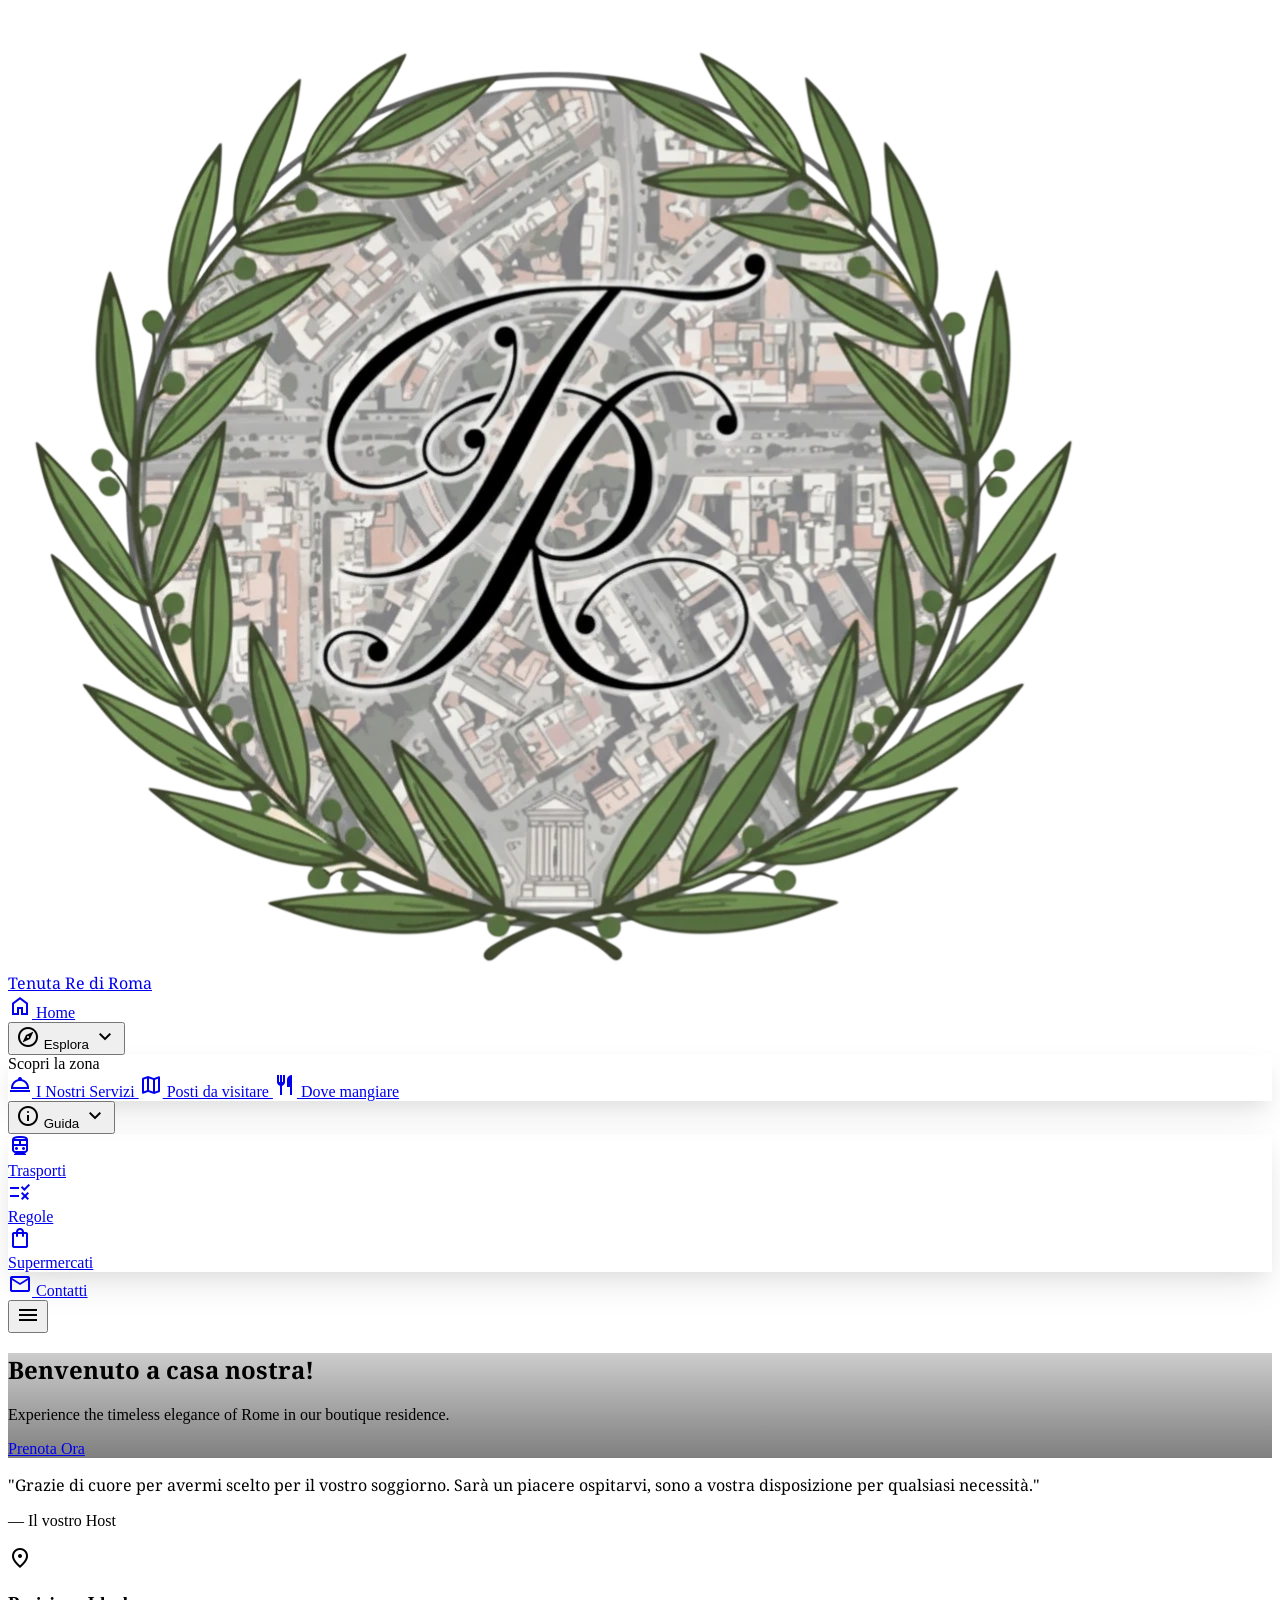
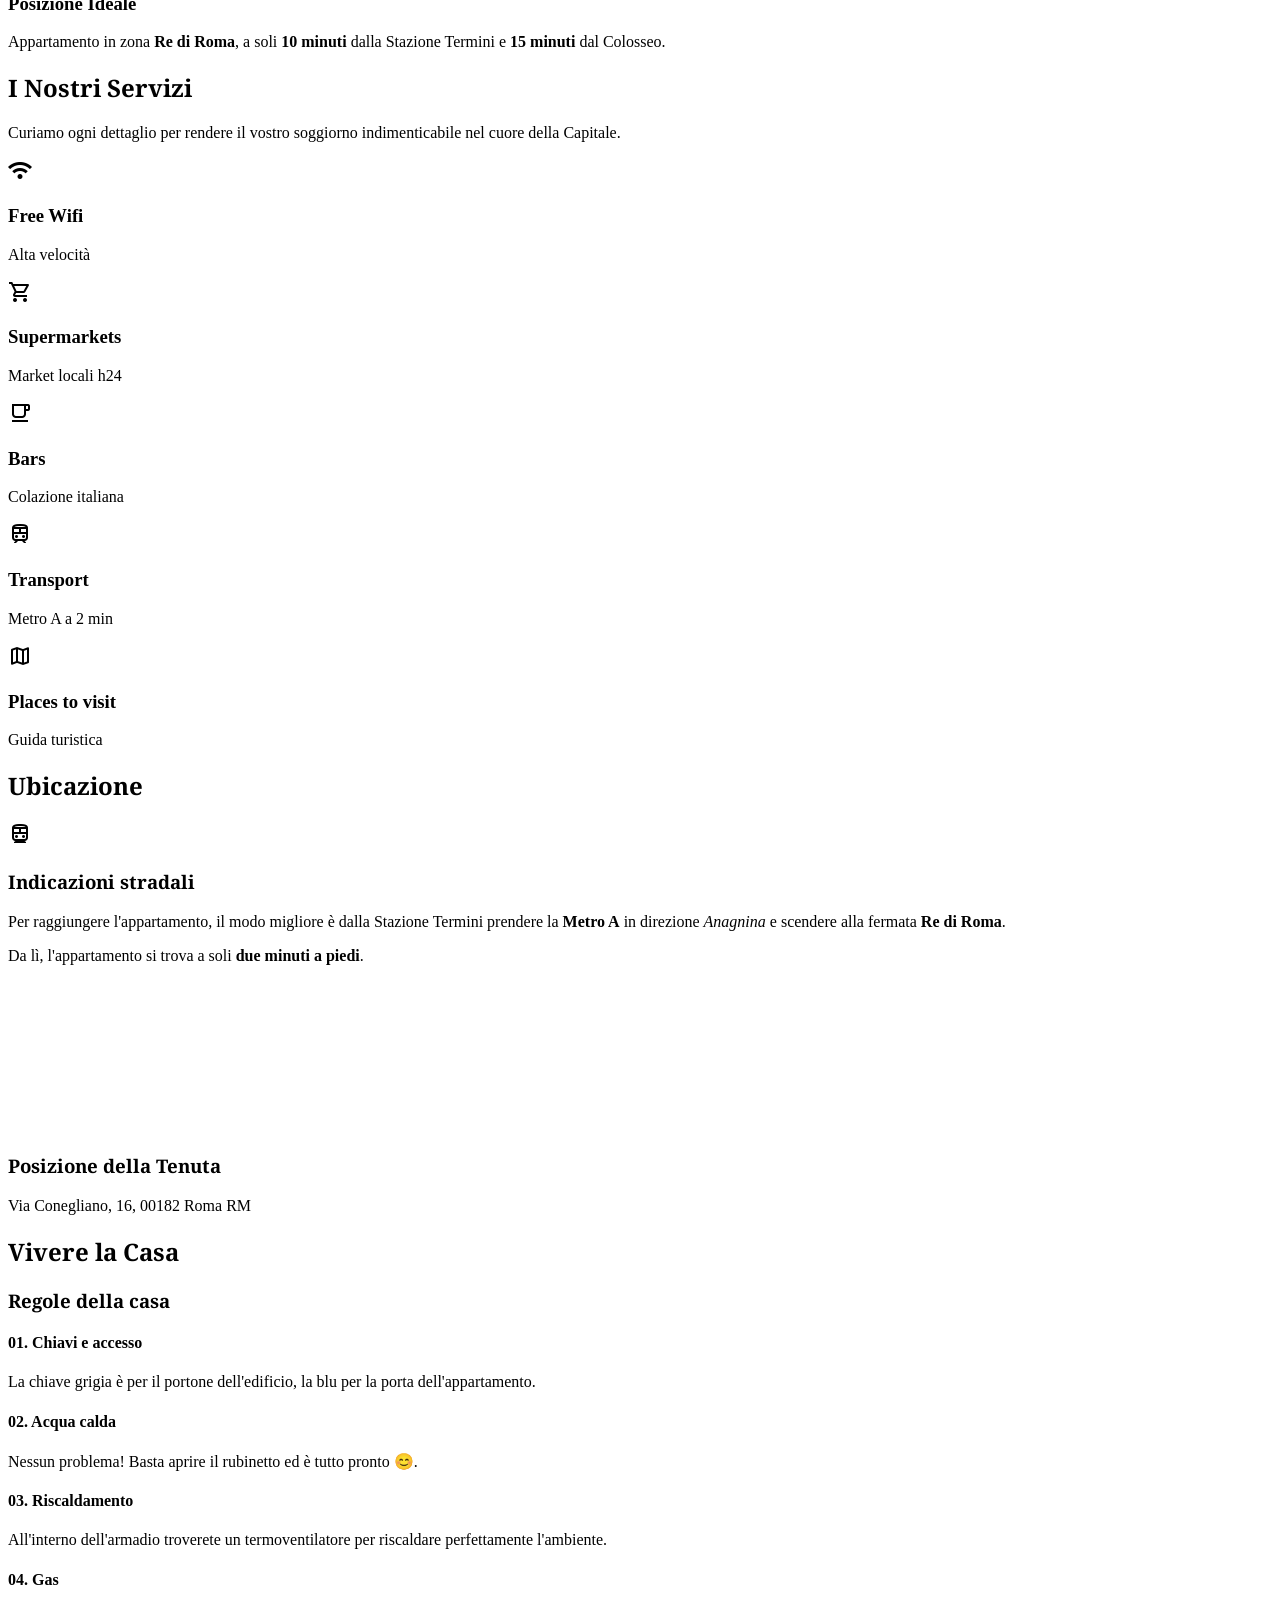
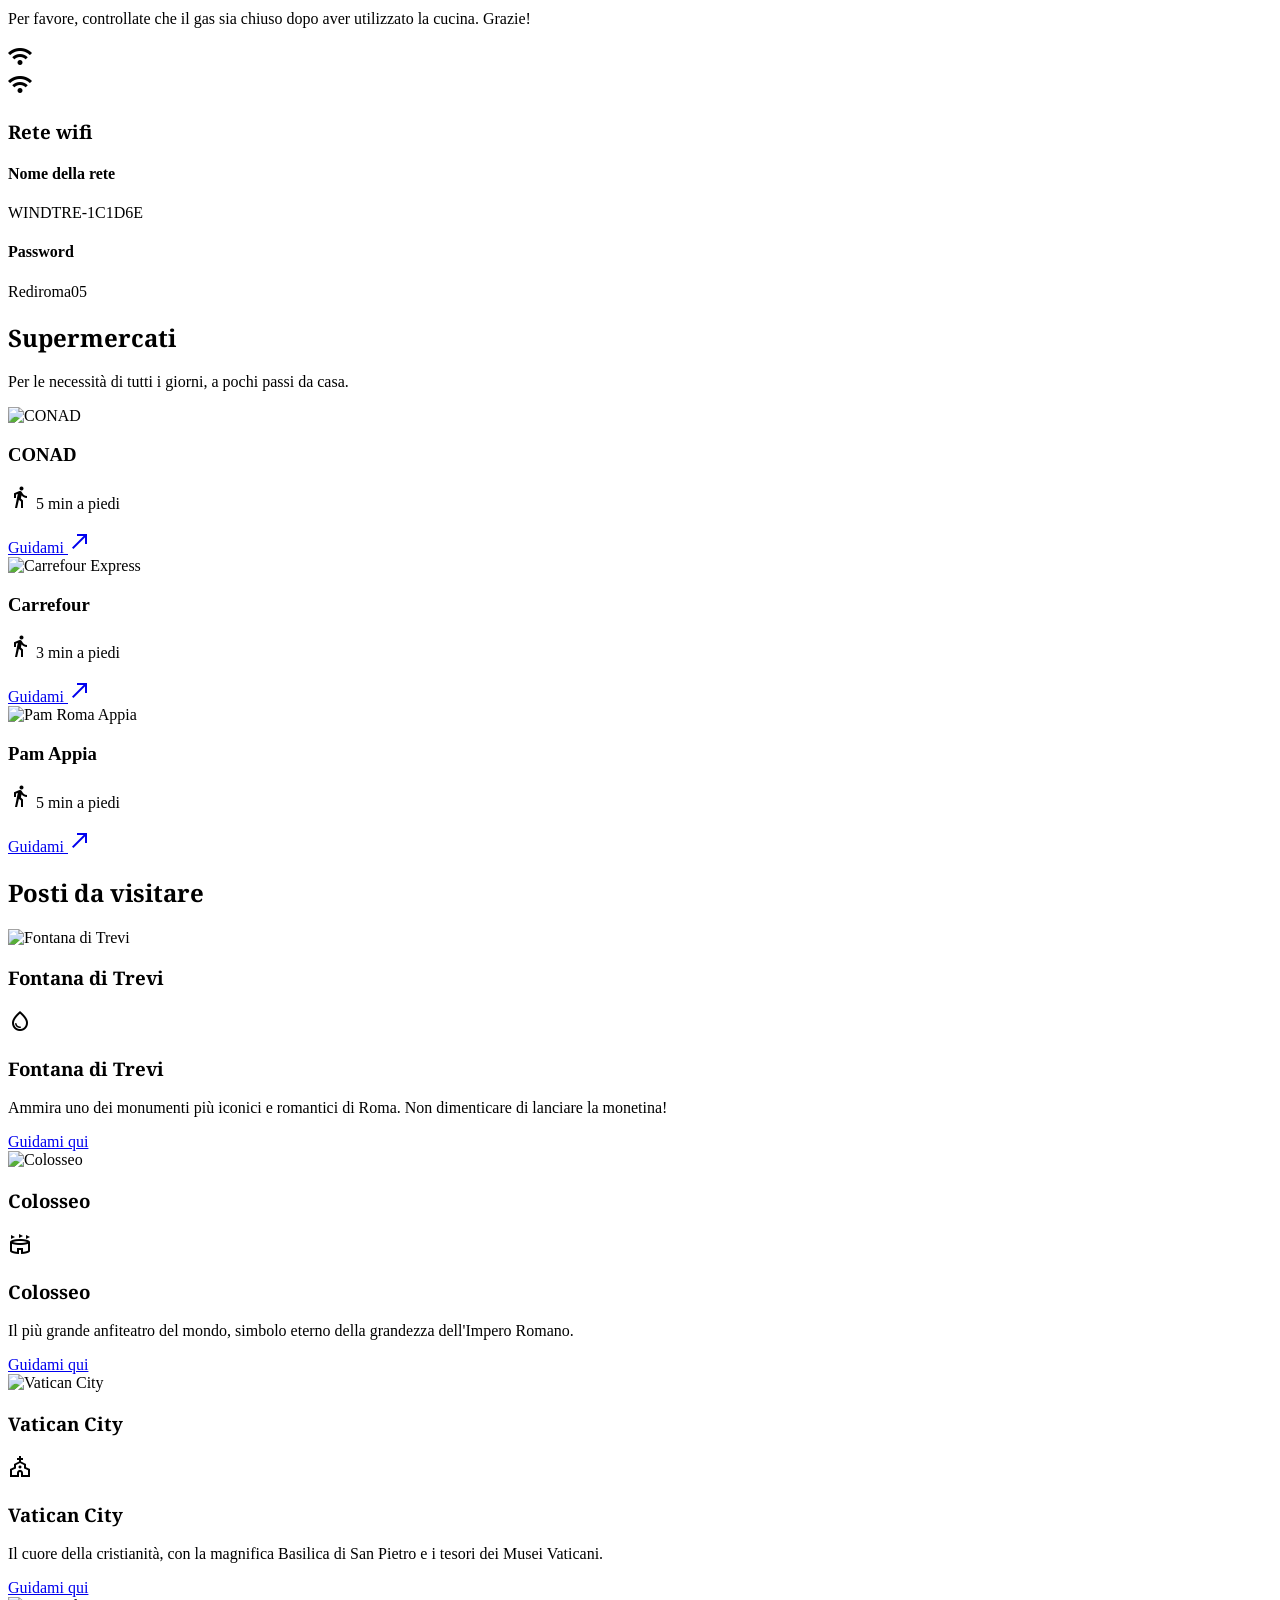
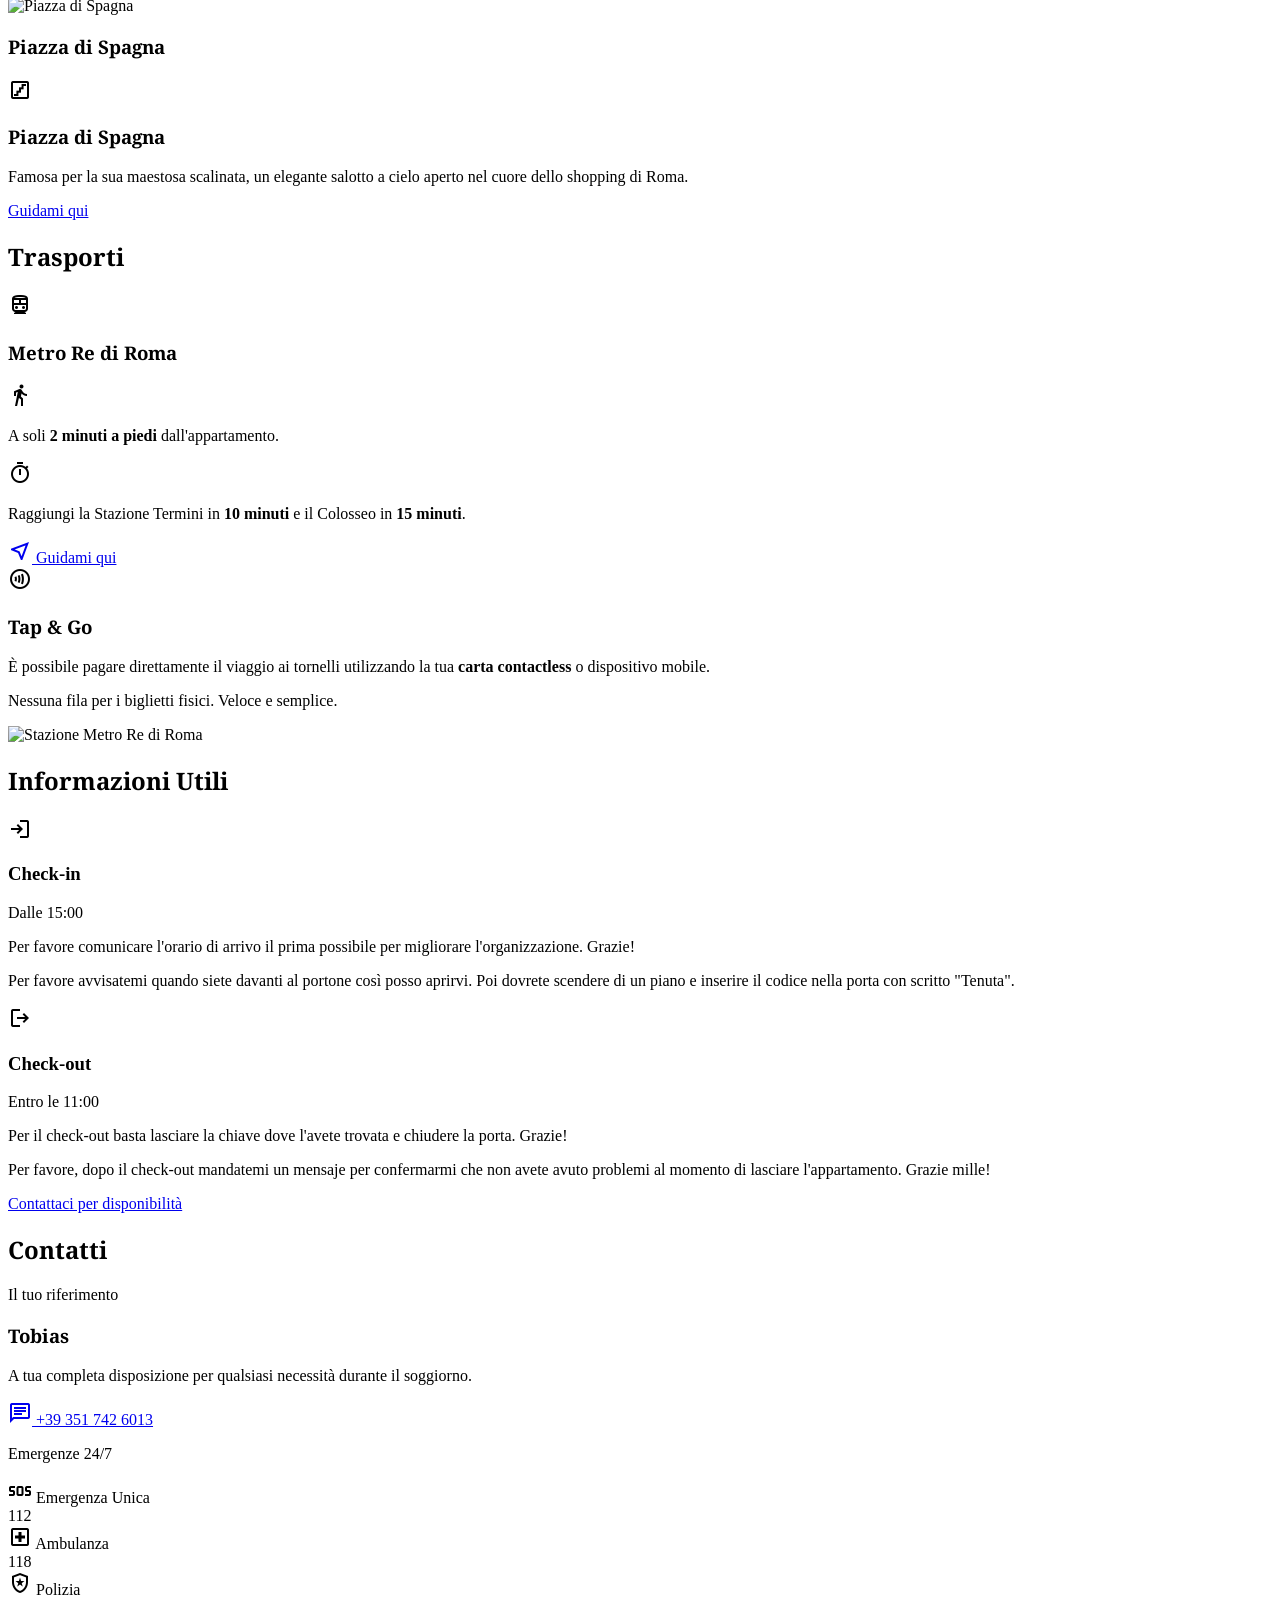
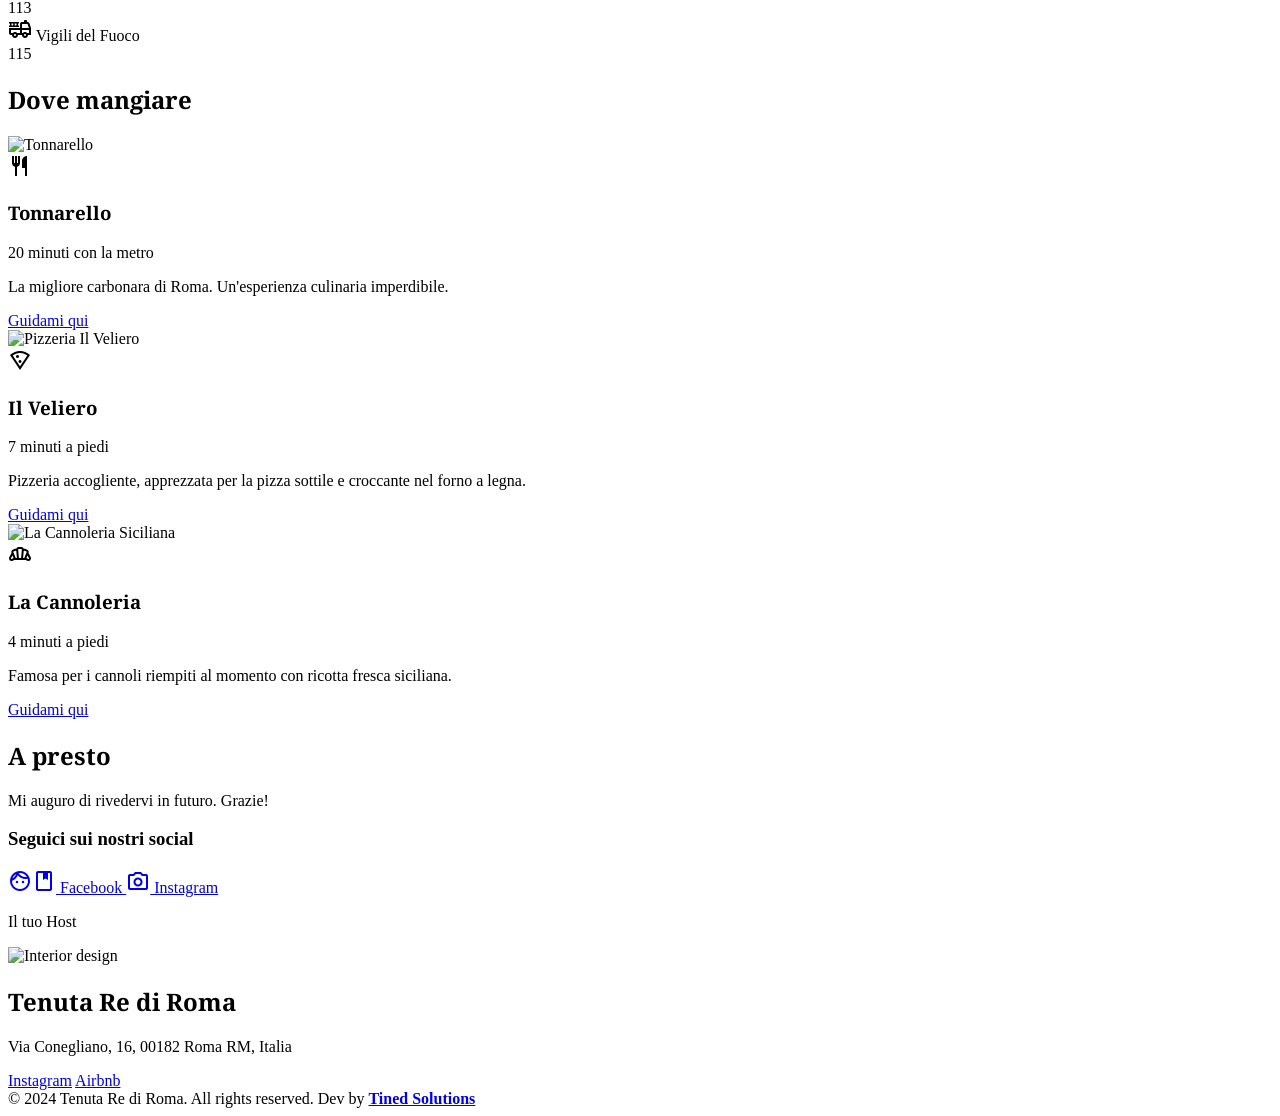
==== index.html @ 5d7d66eb "se acomodo le nav, se ajustaron las fotos y se agrego animacion de carga" ====
<!DOCTYPE html>
<html lang="it" class="scroll-smooth">
<head>
<meta charset="utf-8"/>
<meta content="width=device-width, initial-scale=1.0" name="viewport"/>
<title>Tenuta Re di Roma</title>
<script src="https://cdn.tailwindcss.com?plugins=forms,container-queries"></script>
<link href="https://fonts.googleapis.com/css2?family=Work+Sans:wght@300;400;500;600;700;900&family=Noto+Serif:wght@400;700&display=swap" rel="stylesheet"/>
<link href="https://fonts.googleapis.com/css2?family=Material+Symbols+Outlined:wght,FILL@100..700,0..1&display=swap" rel="stylesheet"/>
<script id="tailwind-config">
        tailwind.config = {
            darkMode: "class",
            theme: {
                extend: {
                    colors: {
                        "primary": "#546a2f",
                        "background-light": "#f7f7f6",
                        "background-dark": "#1a1d15",
                        "metro-orange": "#ea580c"
                    },
                    fontFamily: {
                        "display": ["Work Sans", "sans-serif"],
                        "serif": ["Noto Serif", "serif"]
                    },
                    borderRadius: { "DEFAULT": "0.25rem", "lg": "0.5rem", "xl": "0.75rem", "full": "9999px" },
                },
            },
        }
    </script>
<style>
        .serif-title { font-family: 'Noto Serif', serif; }
        body { min-height: max(884px, 100dvh); }
        
        /* Premium Navbar Custom Styles */
        .nav-link {
            position: relative;
            transition: all 0.3s ease;
        }
        .nav-link::after {
            content: '';
            position: absolute;
            width: 0;
            height: 2px;
            bottom: 4px;
            left: 50%;
            transform: translateX(-50%);
            background-color: currentColor;
            transition: width 0.3s ease;
        }
        .nav-link:hover::after {
            width: 80%;
        }
        .dropdown:hover .dropdown-menu {
            opacity: 1;
            visibility: visible;
            transform: translateY(0);
        }
        .dropdown-menu {
            box-shadow: 0 15px 35px -5px rgba(0, 0, 0, 0.1), 0 10px 15px -5px rgba(0, 0, 0, 0.05);
        }
        .mobile-menu {
            max-height: 0;
            overflow: hidden;
            transition: max-height 0.4s ease-out;
        }
        .mobile-menu.open {
            max-height: 1000px;
            transition: max-height 0.5s ease-in;
        }
    </style>
</head>
<body class="bg-background-light dark:bg-background-dark font-display text-slate-900 dark:text-slate-100">

<nav class="bg-white/95 dark:bg-background-dark/95 backdrop-blur-md shadow-sm sticky top-0 z-50 border-b border-primary/10">
    <div class="max-w-7xl mx-auto px-4 sm:px-6 lg:px-8">
        <div class="flex justify-between h-[72px]">
            <div class="flex items-center">
                <a href="#home" class="flex items-center group">
                    <div class="p-2 rounded-lg transition-colors duration-300 flex items-center justify-center">
                        <img src="assets/logo.webp" alt="Tenuta Re di Roma Logo" class="w-10 h-10 object-cover rounded-full">
                    </div>
                    <span class="ml-3 text-2xl font-bold text-slate-900 dark:text-white group-hover:text-primary transition-colors duration-300 serif-title tracking-tight">Tenuta Re di Roma</span>
                </a>
            </div>

            <div class="hidden lg:flex items-center space-x-1">
                <div class="h-full flex items-center">
                    <a href="#home" class="nav-link text-slate-700 dark:text-slate-300 hover:text-primary dark:hover:text-primary px-4 py-2 flex items-center rounded-lg hover:bg-primary/5 transition-colors duration-200 font-medium">
                        <span class="material-symbols-outlined mr-2 text-[20px]">home</span>
                        Home
                    </a>
                </div>

                <div class="dropdown relative h-full flex items-center">
                    <button class="nav-link text-slate-700 dark:text-slate-300 hover:text-primary dark:hover:text-primary px-4 py-2 flex items-center rounded-lg hover:bg-primary/5 transition-colors duration-200 font-medium">
                        <span class="material-symbols-outlined mr-2 text-[20px]">explore</span>
                        Esplora
                        <span class="material-symbols-outlined ml-1 text-[18px] transition-transform duration-200">expand_more</span>
                    </button>
                    <div class="dropdown-menu absolute left-0 top-[60px] w-60 bg-white dark:bg-[#22251d] rounded-xl shadow-xl py-2 z-50 opacity-0 invisible transition-all duration-300 transform -translate-y-2 border border-slate-100 dark:border-slate-800">
                        <div class="px-5 py-2 text-xs font-bold text-slate-400 uppercase tracking-widest">Scopri la zona</div>
                        <a href="#servizi" class="px-5 py-3 text-slate-700 dark:text-slate-300 hover:bg-primary/5 hover:text-primary flex items-center transition-colors duration-200 font-medium">
                            <span class="material-symbols-outlined text-primary mr-3 text-[22px]">room_service</span> I Nostri Servizi
                        </a>
                        <a href="#posti" class="px-5 py-3 text-slate-700 dark:text-slate-300 hover:bg-primary/5 hover:text-primary flex items-center transition-colors duration-200 font-medium">
                            <span class="material-symbols-outlined text-primary mr-3 text-[22px]">map</span> Posti da visitare
                        </a>
                        <a href="#mangiare" class="px-5 py-3 text-slate-700 dark:text-slate-300 hover:bg-primary/5 hover:text-primary flex items-center transition-colors duration-200 font-medium">
                            <span class="material-symbols-outlined text-primary mr-3 text-[22px]">restaurant</span> Dove mangiare
                        </a>
                    </div>
                </div>

                <div class="dropdown relative h-full flex items-center">
                    <button class="nav-link text-slate-700 dark:text-slate-300 hover:text-primary dark:hover:text-primary px-4 py-2 flex items-center rounded-lg hover:bg-primary/5 transition-colors duration-200 font-medium">
                        <span class="material-symbols-outlined mr-2 text-[20px]">info</span>
                        Guida
                        <span class="material-symbols-outlined ml-1 text-[18px] transition-transform duration-200">expand_more</span>
                    </button>
                    <div class="dropdown-menu absolute left-1/2 -translate-x-1/2 top-[60px] w-72 bg-white dark:bg-[#22251d] rounded-xl shadow-xl py-2 z-50 opacity-0 invisible transition-all duration-300 border border-slate-100 dark:border-slate-800">
                        <div class="grid grid-cols-2 gap-2 p-3">
                            <a href="#trasporti" class="flex flex-col items-center justify-center p-4 rounded-xl hover:bg-primary/5 transition-colors duration-200 group text-center">
                                <div class="bg-primary/10 p-2 rounded-full mb-2 group-hover:scale-110 transition-transform">
                                    <span class="material-symbols-outlined text-primary">directions_subway</span>
                                </div>
                                <span class="font-bold text-slate-800 dark:text-slate-200 text-sm">Trasporti</span>
                            </a>
                            <a href="#regole" class="flex flex-col items-center justify-center p-4 rounded-xl hover:bg-primary/5 transition-colors duration-200 group text-center">
                                <div class="bg-primary/10 p-2 rounded-full mb-2 group-hover:scale-110 transition-transform">
                                    <span class="material-symbols-outlined text-primary">rule</span>
                                </div>
                                <span class="font-bold text-slate-800 dark:text-slate-200 text-sm">Regole</span>
                            </a>
                            <a href="#supermercati" class="flex flex-col items-center justify-center p-4 rounded-xl hover:bg-primary/5 transition-colors duration-200 group text-center col-span-2">
                                <div class="bg-primary/10 p-2 rounded-full mb-2 group-hover:scale-110 transition-transform">
                                    <span class="material-symbols-outlined text-primary">shopping_bag</span>
                                </div>
                                <span class="font-bold text-slate-800 dark:text-slate-200 text-sm">Supermercati</span>
                            </a>
                        </div>
                    </div>
                </div>

                <div class="flex items-center h-full">
                    <a href="#contatti" class="nav-link text-slate-700 dark:text-slate-300 hover:text-primary dark:hover:text-primary px-4 py-2 flex items-center rounded-lg hover:bg-primary/5 transition-colors duration-200 font-medium">
                        <span class="material-symbols-outlined mr-2 text-[20px]">mail</span>
                        Contatti
                    </a>
                </div>
            </div>

            <div class="flex items-center">
                <button id="mobile-menu-button" class="lg:hidden p-2 text-slate-600 dark:text-slate-300 hover:text-primary rounded-lg hover:bg-primary/10 transition-colors duration-200">
                    <span class="material-symbols-outlined text-3xl nav-icon">menu</span>
                </button>
            </div>
        </div>
    </div>

    <div id="mobile-menu" class="mobile-menu lg:hidden bg-white dark:bg-background-dark border-t border-slate-100 dark:border-slate-800 absolute w-full shadow-xl">
        <div class="px-4 py-4 space-y-2 max-h-[75vh] overflow-y-auto">
            <a href="#home" class="mobile-link block px-5 py-3.5 rounded-xl text-base font-bold text-slate-700 dark:text-slate-200 hover:text-primary hover:bg-primary/5 flex items-center transition-colors duration-200">
                <span class="material-symbols-outlined text-primary mr-4 text-[24px]">home</span> Home
            </a>
            
            <div class="group">
                <button class="w-full flex justify-between items-center px-5 py-3.5 rounded-xl text-base font-bold text-slate-700 dark:text-slate-200 hover:text-primary hover:bg-primary/5 transition-colors duration-200 focus:bg-primary/5">
                    <div class="flex items-center">
                        <span class="material-symbols-outlined text-primary mr-4 text-[24px]">explore</span> Esplora
                    </div>
                    <span class="material-symbols-outlined transition-transform duration-300 group-focus:rotate-180">expand_more</span>
                </button>
                <div class="pl-14 mt-1 space-y-1 hidden group-focus:block mb-3">
                    <a href="#servizi" class="mobile-link block px-4 py-2.5 rounded-lg text-sm font-medium text-slate-600 dark:text-slate-400 hover:text-primary hover:bg-primary/5">I Nostri Servizi</a>
                    <a href="#posti" class="mobile-link block px-4 py-2.5 rounded-lg text-sm font-medium text-slate-600 dark:text-slate-400 hover:text-primary hover:bg-primary/5">Posti da visitare</a>
                    <a href="#mangiare" class="mobile-link block px-4 py-2.5 rounded-lg text-sm font-medium text-slate-600 dark:text-slate-400 hover:text-primary hover:bg-primary/5">Dove mangiare</a>
                </div>
            </div>

            <div class="group">
                <button class="w-full flex justify-between items-center px-5 py-3.5 rounded-xl text-base font-bold text-slate-700 dark:text-slate-200 hover:text-primary hover:bg-primary/5 transition-colors duration-200 focus:bg-primary/5">
                    <div class="flex items-center">
                        <span class="material-symbols-outlined text-primary mr-4 text-[24px]">info</span> Guida Pratica
                    </div>
                    <span class="material-symbols-outlined transition-transform duration-300 group-focus:rotate-180">expand_more</span>
                </button>
                <div class="pl-14 mt-1 space-y-1 hidden group-focus:block mb-3">
                    <a href="#trasporti" class="mobile-link block px-4 py-2.5 rounded-lg text-sm font-medium text-slate-600 dark:text-slate-400 hover:text-primary hover:bg-primary/5">Trasporti</a>
                    <a href="#regole" class="mobile-link block px-4 py-2.5 rounded-lg text-sm font-medium text-slate-600 dark:text-slate-400 hover:text-primary hover:bg-primary/5">Regole della casa</a>
                    <a href="#supermercati" class="mobile-link block px-4 py-2.5 rounded-lg text-sm font-medium text-slate-600 dark:text-slate-400 hover:text-primary hover:bg-primary/5">Supermercati</a>
                </div>
            </div>

            <a href="#contatti" class="mobile-link block px-5 py-3.5 rounded-xl text-base font-bold text-slate-700 dark:text-slate-200 hover:text-primary hover:bg-primary/5 flex items-center transition-colors duration-200">
                <span class="material-symbols-outlined text-primary mr-4 text-[24px]">mail</span> Contatti
            </a>
        </div>
    </div>
</nav>

<main>
<section id="home" class="@container scroll-mt-20">
    <div class="p-0 @[480px]:p-4">
        <div class="flex min-h-[520px] flex-col gap-6 bg-cover bg-center bg-no-repeat @[480px]:rounded-xl items-center justify-center p-6 text-center" data-alt="Luxury bedroom with elegant Italian furniture and soft lighting" style='background-image: linear-gradient(rgba(0, 0, 0, 0.2), rgba(0, 0, 0, 0.5)), url("https://lh3.googleusercontent.com/aida-public/[base64]");'>
            <div class="flex flex-col gap-4 max-w-2xl">
                <h1 class="text-white text-4xl font-bold leading-tight @[480px]:text-6xl serif-title">
                    Benvenuto a casa nostra!
                </h1>
                <p class="text-white/90 text-lg font-normal leading-relaxed italic">
                    Experience the timeless elegance of Rome in our boutique residence.
                </p>
            </div>
            <a href="#servizi" class="mt-4 flex min-w-[180px] cursor-pointer items-center justify-center overflow-hidden rounded-full h-12 px-8 bg-primary text-white text-base font-bold transition-transform active:scale-95 hover:bg-primary/90 shadow-lg">
                <span class="truncate">Prenota Ora</span>
            </a>
        </div>
    </div>
</section>

<section id="intro" class="px-6 py-12 bg-white dark:bg-background-dark scroll-mt-20">
    <div class="max-w-5xl mx-auto bg-background-light dark:bg-background-dark/50 border-l-4 border-primary rounded-r-2xl p-8 shadow-sm flex flex-col md:flex-row gap-10 items-center justify-between relative overflow-hidden">
        <div class="flex-1 space-y-3 relative z-10">
            <p class="text-slate-700 dark:text-slate-300 text-xl leading-relaxed italic serif-title relative z-10">
                "Grazie di cuore per avermi scelto per il vostro soggiorno. Sarà un piacere ospitarvi, sono a vostra disposizione per qualsiasi necessità."
            </p>
            <p class="text-primary font-bold text-sm tracking-wide uppercase mt-4">— Il vostro Host</p>
        </div>
        <div class="hidden md:block w-px h-28 bg-primary/20"></div>
        <div class="md:hidden w-full h-px bg-primary/20 my-2"></div>
        <div class="flex-1 flex items-start gap-4">
            <div class="bg-primary/10 p-3 rounded-full flex-shrink-0">
                <span class="material-symbols-outlined text-primary text-3xl">location_on</span>
            </div>
            <div>
                <h3 class="text-slate-900 dark:text-slate-100 text-lg font-bold mb-2">Posizione Ideale</h3>
                <p class="text-slate-600 dark:text-slate-400 leading-relaxed">
                    Appartamento in zona <strong class="text-primary">Re di Roma</strong>, a soli <strong>10 minuti</strong> dalla Stazione Termini e <strong>15 minuti</strong> dal Colosseo.
                </p>
            </div>
        </div>
    </div>
</section>

<section id="servizi" class="px-6 py-16 md:py-20 bg-background-light dark:bg-black/40 scroll-mt-20">
    <div class="max-w-6xl mx-auto">
        <div class="text-center mb-12">
            <h2 class="text-primary text-4xl md:text-5xl font-bold serif-title mb-4">I Nostri Servizi</h2>
            <div class="h-1 w-20 bg-primary/70 rounded-full mx-auto mb-6"></div>
            <p class="text-slate-600 dark:text-slate-400 text-base max-w-2xl mx-auto italic">Curiamo ogni dettaglio per rendere il vostro soggiorno indimenticabile nel cuore della Capitale.</p>
        </div>

        <div class="grid grid-cols-2 md:grid-cols-3 lg:grid-cols-5 gap-4">
            <div class="flex flex-col items-center gap-3 rounded-xl border border-primary/10 bg-white dark:bg-background-dark/50 p-6 text-center hover:shadow-md transition-shadow">
                <span class="material-symbols-outlined text-primary text-3xl">wifi</span>
                <div>
                    <h3 class="text-slate-900 dark:text-slate-100 text-sm font-bold">Free Wifi</h3>
                    <p class="text-slate-500 text-xs mt-1">Alta velocità</p>
                </div>
            </div>
            <div class="flex flex-col items-center gap-3 rounded-xl border border-primary/10 bg-white dark:bg-background-dark/50 p-6 text-center hover:shadow-md transition-shadow">
                <span class="material-symbols-outlined text-primary text-3xl">local_grocery_store</span>
                <div>
                    <h3 class="text-slate-900 dark:text-slate-100 text-sm font-bold">Supermarkets</h3>
                    <p class="text-slate-500 text-xs mt-1">Market locali h24</p>
                </div>
            </div>
            <div class="flex flex-col items-center gap-3 rounded-xl border border-primary/10 bg-white dark:bg-background-dark/50 p-6 text-center hover:shadow-md transition-shadow">
                <span class="material-symbols-outlined text-primary text-3xl">local_cafe</span>
                <div>
                    <h3 class="text-slate-900 dark:text-slate-100 text-sm font-bold">Bars</h3>
                    <p class="text-slate-500 text-xs mt-1">Colazione italiana</p>
                </div>
            </div>
            <div class="flex flex-col items-center gap-3 rounded-xl border border-primary/10 bg-white dark:bg-background-dark/50 p-6 text-center hover:shadow-md transition-shadow">
                <span class="material-symbols-outlined text-primary text-3xl">train</span>
                <div>
                    <h3 class="text-slate-900 dark:text-slate-100 text-sm font-bold">Transport</h3>
                    <p class="text-slate-500 text-xs mt-1">Metro A a 2 min</p>
                </div>
            </div>
            <div class="flex flex-col items-center gap-3 rounded-xl border border-primary/10 bg-white dark:bg-background-dark/50 p-6 text-center hover:shadow-md transition-shadow">
                <span class="material-symbols-outlined text-primary text-3xl">map</span>
                <div>
                    <h3 class="text-slate-900 dark:text-slate-100 text-sm font-bold">Places to visit</h3>
                    <p class="text-slate-500 text-xs mt-1">Guida turistica</p>
                </div>
            </div>
        </div>
    </div>
</section>

<section id="ubicazione" class="px-6 py-16 md:py-20 bg-[#f9f6f0] dark:bg-[#22201b] scroll-mt-20">
    <div class="max-w-6xl mx-auto">
        <div class="text-center mb-12">
            <h2 class="text-primary text-4xl md:text-5xl font-bold serif-title mb-4">Ubicazione</h2>
            <div class="h-1 w-20 bg-primary/70 rounded-full mx-auto"></div>
        </div>
        
        <div class="flex flex-col lg:flex-row gap-8 items-stretch">
            <div class="lg:w-1/3 bg-white dark:bg-background-dark/50 border border-primary/20 rounded-2xl p-8 shadow-sm flex flex-col justify-center">
                <div class="flex items-center gap-3 mb-6">
                    <span class="material-symbols-outlined text-primary text-3xl">directions_subway</span>
                    <h3 class="text-primary text-2xl font-bold serif-title">Indicazioni stradali</h3>
                </div>
                <p class="text-slate-700 dark:text-slate-300 text-lg leading-relaxed mb-4">
                    Per raggiungere l'appartamento, il modo migliore è dalla Stazione Termini prendere la <strong>Metro A</strong> in direzione <em>Anagnina</em> e scendere alla fermata <strong>Re di Roma</strong>.
                </p>
                <p class="text-slate-700 dark:text-slate-300 text-lg leading-relaxed">
                    Da lì, l'appartamento si trova a soli <strong>due minuti a piedi</strong>.
                </p>
            </div>

            <div class="lg:w-2/3 rounded-2xl overflow-hidden min-h-[400px] relative shadow-lg group">
                <iframe 
                    class="absolute inset-0 w-full h-full grayscale group-hover:grayscale-0 transition-all duration-500"
                    src="https://maps.google.com/maps?q=Via+Conegliano,+16,+00182+Roma+RM,+Italia&t=&z=16&ie=UTF8&iwloc=&output=embed" 
                    frameborder="0" scrolling="no" marginheight="0" marginwidth="0" loading="lazy" referrerpolicy="no-referrer-when-downgrade">
                </iframe>
                <div class="absolute inset-0 bg-primary/10 pointer-events-none transition-opacity group-hover:opacity-0"></div>
                <div class="absolute bottom-3 left-3 bg-white/90 dark:bg-background-dark/90 p-5 rounded-xl shadow-xl border border-primary/20 backdrop-blur-sm pointer-events-none">
                    <h3 class="text-primary text-xl font-bold serif-title mb-1">Posizione della Tenuta</h3>
                    <p class="text-slate-700 dark:text-slate-300 text-sm font-medium">Via Conegliano, 16, 00182 Roma RM</p>
                </div>
            </div>
        </div>
    </div>
</section>

<section id="regole" class="px-6 py-16 md:py-20 bg-primary/5 dark:bg-primary/10 scroll-mt-20">
    <div class="max-w-6xl mx-auto">
        <div class="text-center mb-12">
            <h2 class="text-primary text-4xl md:text-5xl font-bold serif-title mb-4">Vivere la Casa</h2>
            <div class="h-1 w-20 bg-primary/70 rounded-full mx-auto"></div>
        </div>

        <div class="flex flex-col lg:flex-row gap-12 items-stretch">
            <div class="lg:w-2/3">
                <h3 class="text-primary text-2xl font-bold serif-title mb-8 border-b border-primary/10 pb-4">Regole della casa</h3>
                <div class="grid grid-cols-1 md:grid-cols-2 gap-8">
                    <div>
                        <h4 class="text-slate-900 dark:text-slate-100 text-lg font-bold">01. Chiavi e accesso</h4>
                        <p class="text-slate-600 dark:text-slate-400 mt-2 text-sm">La chiave grigia è per il portone dell'edificio, la blu per la porta dell'appartamento.</p>
                    </div>
                    <div>
                        <h4 class="text-slate-900 dark:text-slate-100 text-lg font-bold">02. Acqua calda</h4>
                        <p class="text-slate-600 dark:text-slate-400 mt-2 text-sm">Nessun problema! Basta aprire il rubinetto ed è tutto pronto 😊.</p>
                    </div>
                    <div>
                        <h4 class="text-slate-900 dark:text-slate-100 text-lg font-bold">03. Riscaldamento</h4>
                        <p class="text-slate-600 dark:text-slate-400 mt-2 text-sm">All'interno dell'armadio troverete un termoventilatore per riscaldare perfettamente l'ambiente.</p>
                    </div>
                    <div>
                        <h4 class="text-slate-900 dark:text-slate-100 text-lg font-bold">04. Gas</h4>
                        <p class="text-slate-600 dark:text-slate-400 mt-2 text-sm">Per favore, controllate che il gas sia chiuso dopo aver utilizzato la cucina. Grazie!</p>
                    </div>
                </div>
            </div>

            <div class="lg:w-1/3 bg-white dark:bg-background-dark border border-primary/20 rounded-2xl p-8 shadow-sm relative overflow-hidden flex flex-col justify-center">
                <span class="material-symbols-outlined text-primary text-[160px] opacity-5 absolute -bottom-6 -right-6 pointer-events-none">wifi</span>
                <div class="flex items-center gap-3 mb-8 relative z-10">
                    <span class="material-symbols-outlined text-primary text-3xl">wifi</span>
                    <h3 class="text-primary text-2xl font-bold serif-title">Rete wifi</h3>
                </div>
                <div class="space-y-6 relative z-10 w-full">
                    <div>
                        <h4 class="text-primary text-xs font-bold uppercase tracking-wider mb-2">Nome della rete</h4>
                        <p class="text-slate-900 dark:text-slate-100 text-lg font-bold bg-primary/5 p-4 rounded-xl border border-primary/10">WINDTRE-1C1D6E</p>
                    </div>
                    <div>
                        <h4 class="text-primary text-xs font-bold uppercase tracking-wider mb-2">Password</h4>
                        <p class="text-slate-900 dark:text-slate-100 text-lg font-bold bg-primary/5 p-4 rounded-xl border border-primary/10">Rediroma05</p>
                    </div>
                </div>
            </div>
        </div>
    </div>
</section>

<section id="supermercati" class="px-6 py-16 md:py-20 bg-white dark:bg-background-dark scroll-mt-20">
    <div class="max-w-6xl mx-auto">
        <div class="text-center mb-12">
            <h2 class="text-primary text-4xl md:text-5xl font-bold serif-title mb-4">Supermercati</h2>
            <div class="h-1 w-20 bg-primary/70 rounded-full mx-auto mb-6"></div>
            <p class="text-slate-600 dark:text-slate-400 text-base max-w-2xl mx-auto italic">Per le necessità di tutti i giorni, a pochi passi da casa.</p>
        </div>

        <div class="bg-background-light dark:bg-background-dark/50 border border-primary/15 rounded-3xl p-6 md:p-8 shadow-sm">
            <div class="grid grid-cols-1 sm:grid-cols-3 gap-6 w-full">
                <div class="flex items-center gap-4 group cursor-pointer hover:bg-white dark:hover:bg-[#1a1d15] p-3 rounded-2xl transition-colors shadow-sm hover:shadow-md">
                    <img alt="CONAD" class="w-16 h-16 rounded-full object-cover border-2 border-white dark:border-[#1a1d15] flex-shrink-0" src="assets/conad.png"/>
                    <div class="flex flex-col justify-center">
                        <h3 class="text-slate-900 dark:text-slate-100 font-bold text-base leading-none mb-1.5">CONAD</h3>
                        <p class="text-slate-600 dark:text-slate-400 text-xs font-medium flex items-center gap-1 mb-2">
                            <span class="material-symbols-outlined text-[14px]">directions_walk</span> 5 min a piedi
                        </p>
                        <a class="text-primary text-[10px] font-bold uppercase tracking-wider group-hover:underline flex items-center gap-0.5" href="https://maps.app.goo.gl/LXSuS91xs7KBV5Ca9" target="_blank" rel="noopener noreferrer">
                            Guidami <span class="material-symbols-outlined text-[12px]">north_east</span>
                        </a>
                    </div>
                </div>
                <div class="flex items-center gap-4 group cursor-pointer hover:bg-white dark:hover:bg-[#1a1d15] p-3 rounded-2xl transition-colors shadow-sm hover:shadow-md">
                    <img alt="Carrefour Express" class="w-16 h-16 rounded-full object-cover border-2 border-white dark:border-[#1a1d15] flex-shrink-0" src="assets/carrefour.png"/>
                    <div class="flex flex-col justify-center">
                        <h3 class="text-slate-900 dark:text-slate-100 font-bold text-base leading-none mb-1.5">Carrefour</h3>
                        <p class="text-slate-600 dark:text-slate-400 text-xs font-medium flex items-center gap-1 mb-2">
                            <span class="material-symbols-outlined text-[14px]">directions_walk</span> 3 min a piedi
                        </p>
                        <a class="text-primary text-[10px] font-bold uppercase tracking-wider group-hover:underline flex items-center gap-0.5" href="https://maps.app.goo.gl/BBjXbfizJsN1ssM48" target="_blank" rel="noopener noreferrer">
                            Guidami <span class="material-symbols-outlined text-[12px]">north_east</span>
                        </a>
                    </div>
                </div>
                <div class="flex items-center gap-4 group cursor-pointer hover:bg-white dark:hover:bg-[#1a1d15] p-3 rounded-2xl transition-colors shadow-sm hover:shadow-md">
                    <img alt="Pam Roma Appia" class="w-16 h-16 rounded-full object-cover border-2 border-white dark:border-[#1a1d15] flex-shrink-0" src="assets/pam.png"/>
                    <div class="flex flex-col justify-center">
                        <h3 class="text-slate-900 dark:text-slate-100 font-bold text-base leading-none mb-1.5">Pam Appia</h3>
                        <p class="text-slate-600 dark:text-slate-400 text-xs font-medium flex items-center gap-1 mb-2">
                            <span class="material-symbols-outlined text-[14px]">directions_walk</span> 5 min a piedi
                        </p>
                        <a class="text-primary text-[10px] font-bold uppercase tracking-wider group-hover:underline flex items-center gap-0.5" href="https://maps.app.goo.gl/bDMkhxHFH1cnk5Ku6" target="_blank" rel="noopener noreferrer">
                            Guidami <span class="material-symbols-outlined text-[12px]">north_east</span>
                        </a>
                    </div>
                </div>
            </div>
        </div>
    </div>
</section>

<section id="posti" class="py-16 md:py-20 px-6 bg-background-light dark:bg-black/40 scroll-mt-20">
    <div class="max-w-6xl mx-auto">
        <div class="text-center mb-12">
            <h2 class="text-primary text-4xl md:text-5xl font-bold serif-title mb-4">Posti da visitare</h2>
            <div class="h-1 w-20 bg-primary/70 rounded-full mx-auto"></div>
        </div>

        <div class="flex flex-col md:flex-row h-[750px] md:h-[500px] w-full gap-4">
            <div class="group relative rounded-3xl cursor-pointer overflow-hidden flex-1 md:hover:flex-[4] hover:flex-[2] transition-all duration-700 ease-in-out shadow-lg">
                <img alt="Fontana di Trevi" class="absolute inset-0 w-full h-full object-cover transition-transform duration-700 group-hover:scale-105" src="https://lh3.googleusercontent.com/aida-public/[base64]"/>
                <div class="absolute inset-0 bg-gradient-to-t from-black/80 via-black/30 md:via-black/10 to-transparent opacity-80 group-hover:opacity-90 transition-opacity duration-500"></div>
                <div class="absolute inset-0 flex items-end justify-start md:items-center md:justify-center p-6 md:p-0 opacity-100 group-hover:opacity-0 transition-opacity duration-300">
                    <h3 class="text-white text-3xl md:text-2xl font-bold serif-title md:-rotate-90 tracking-wider whitespace-nowrap drop-shadow-[0_2px_4px_rgba(0,0,0,0.8)]">Fontana di Trevi</h3>
                </div>
                <div class="absolute bottom-0 left-0 w-full p-6 md:p-8 flex flex-col justify-end opacity-0 group-hover:opacity-100 translate-y-8 group-hover:translate-y-0 transition-all duration-500 delay-100">
                    <div class="flex items-center gap-3 mb-3">
                        <span class="material-symbols-outlined text-primary bg-white rounded-full p-2 hidden md:block shadow-md">water_drop</span>
                        <h3 class="text-white text-3xl md:text-4xl font-bold serif-title drop-shadow-md whitespace-nowrap">Fontana di Trevi</h3>
                    </div>
                    <p class="text-white/90 text-sm md:text-base mb-6 max-w-md hidden md:block opacity-0 group-hover:opacity-100 transition-opacity duration-700 delay-300 leading-relaxed">
                        Ammira uno dei monumenti più iconici e romantici di Roma. Non dimenticare di lanciare la monetina!
                    </p>
                    <a class="bg-primary hover:bg-primary/90 text-white text-sm font-bold px-8 py-3 rounded-xl w-max transition-all shadow-lg border border-white/20 hover:scale-105 active:scale-95" href="https://maps.app.goo.gl/aFReWCCfqyArhsjR7" target="_blank" rel="noopener noreferrer">Guidami qui</a>
                </div>
            </div>
            <div class="group relative rounded-3xl cursor-pointer overflow-hidden flex-1 md:hover:flex-[4] hover:flex-[2] transition-all duration-700 ease-in-out shadow-lg">
                <img alt="Colosseo" class="absolute inset-0 w-full h-full object-cover transition-transform duration-700 group-hover:scale-105" src="https://lh3.googleusercontent.com/aida-public/[base64]"/>
                <div class="absolute inset-0 bg-gradient-to-t from-black/80 via-black/30 md:via-black/10 to-transparent opacity-80 group-hover:opacity-90 transition-opacity duration-500"></div>
                <div class="absolute inset-0 flex items-end justify-start md:items-center md:justify-center p-6 md:p-0 opacity-100 group-hover:opacity-0 transition-opacity duration-300">
                    <h3 class="text-white text-3xl md:text-2xl font-bold serif-title md:-rotate-90 tracking-wider whitespace-nowrap drop-shadow-[0_2px_4px_rgba(0,0,0,0.8)]">Colosseo</h3>
                </div>
                <div class="absolute bottom-0 left-0 w-full p-6 md:p-8 flex flex-col justify-end opacity-0 group-hover:opacity-100 translate-y-8 group-hover:translate-y-0 transition-all duration-500 delay-100">
                    <div class="flex items-center gap-3 mb-3">
                        <span class="material-symbols-outlined text-primary bg-white rounded-full p-2 hidden md:block shadow-md">stadium</span>
                        <h3 class="text-white text-3xl md:text-4xl font-bold serif-title drop-shadow-md whitespace-nowrap">Colosseo</h3>
                    </div>
                    <p class="text-white/90 text-sm md:text-base mb-6 max-w-md hidden md:block opacity-0 group-hover:opacity-100 transition-opacity duration-700 delay-300 leading-relaxed">
                        Il più grande anfiteatro del mondo, simbolo eterno della grandezza dell'Impero Romano.
                    </p>
                    <a class="bg-primary hover:bg-primary/90 text-white text-sm font-bold px-8 py-3 rounded-xl w-max transition-all shadow-lg border border-white/20 hover:scale-105 active:scale-95" href="https://maps.app.goo.gl/Pf1dQ5LTfvcM843s9" target="_blank" rel="noopener noreferrer">Guidami qui</a>
                </div>
            </div>
            <div class="group relative rounded-3xl cursor-pointer overflow-hidden flex-1 md:hover:flex-[4] hover:flex-[2] transition-all duration-700 ease-in-out shadow-lg">
                <img alt="Vatican City" class="absolute inset-0 w-full h-full object-cover transition-transform duration-700 group-hover:scale-105" src="https://lh3.googleusercontent.com/aida-public/[base64]"/>
                <div class="absolute inset-0 bg-gradient-to-t from-black/80 via-black/30 md:via-black/10 to-transparent opacity-80 group-hover:opacity-90 transition-opacity duration-500"></div>
                <div class="absolute inset-0 flex items-end justify-start md:items-center md:justify-center p-6 md:p-0 opacity-100 group-hover:opacity-0 transition-opacity duration-300">
                    <h3 class="text-white text-3xl md:text-2xl font-bold serif-title md:-rotate-90 tracking-wider whitespace-nowrap drop-shadow-[0_2px_4px_rgba(0,0,0,0.8)]">Vatican City</h3>
                </div>
                <div class="absolute bottom-0 left-0 w-full p-6 md:p-8 flex flex-col justify-end opacity-0 group-hover:opacity-100 translate-y-8 group-hover:translate-y-0 transition-all duration-500 delay-100">
                    <div class="flex items-center gap-3 mb-3">
                        <span class="material-symbols-outlined text-primary bg-white rounded-full p-2 hidden md:block shadow-md">church</span>
                        <h3 class="text-white text-3xl md:text-4xl font-bold serif-title drop-shadow-md whitespace-nowrap">Vatican City</h3>
                    </div>
                    <p class="text-white/90 text-sm md:text-base mb-6 max-w-md hidden md:block opacity-0 group-hover:opacity-100 transition-opacity duration-700 delay-300 leading-relaxed">
                        Il cuore della cristianità, con la magnifica Basilica di San Pietro e i tesori dei Musei Vaticani.
                    </p>
                    <a class="bg-primary hover:bg-primary/90 text-white text-sm font-bold px-8 py-3 rounded-xl w-max transition-all shadow-lg border border-white/20 hover:scale-105 active:scale-95" href="https://maps.app.goo.gl/5o1D8Jooex8oS45u6" target="_blank" rel="noopener noreferrer">Guidami qui</a>
                </div>
            </div>
            <div class="group relative rounded-3xl cursor-pointer overflow-hidden flex-1 md:hover:flex-[4] hover:flex-[2] transition-all duration-700 ease-in-out shadow-lg">
                <img alt="Piazza di Spagna" class="absolute inset-0 w-full h-full object-cover transition-transform duration-700 group-hover:scale-105" src="https://lh3.googleusercontent.com/aida-public/[base64]"/>
                <div class="absolute inset-0 bg-gradient-to-t from-black/80 via-black/30 md:via-black/10 to-transparent opacity-80 group-hover:opacity-90 transition-opacity duration-500"></div>
                <div class="absolute inset-0 flex items-end justify-start md:items-center md:justify-center p-6 md:p-0 opacity-100 group-hover:opacity-0 transition-opacity duration-300">
                    <h3 class="text-white text-3xl md:text-2xl font-bold serif-title md:-rotate-90 tracking-wider whitespace-nowrap drop-shadow-[0_2px_4px_rgba(0,0,0,0.8)]">Piazza di Spagna</h3>
                </div>
                <div class="absolute bottom-0 left-0 w-full p-6 md:p-8 flex flex-col justify-end opacity-0 group-hover:opacity-100 translate-y-8 group-hover:translate-y-0 transition-all duration-500 delay-100">
                    <div class="flex items-center gap-3 mb-3">
                        <span class="material-symbols-outlined text-primary bg-white rounded-full p-2 hidden md:block shadow-md">stairs</span>
                        <h3 class="text-white text-3xl md:text-4xl font-bold serif-title drop-shadow-md whitespace-nowrap">Piazza di Spagna</h3>
                    </div>
                    <p class="text-white/90 text-sm md:text-base mb-6 max-w-md hidden md:block opacity-0 group-hover:opacity-100 transition-opacity duration-700 delay-300 leading-relaxed">
                        Famosa per la sua maestosa scalinata, un elegante salotto a cielo aperto nel cuore dello shopping di Roma.
                    </p>
                    <a class="bg-primary hover:bg-primary/90 text-white text-sm font-bold px-8 py-3 rounded-xl w-max transition-all shadow-lg border border-white/20 hover:scale-105 active:scale-95" href="https://maps.app.goo.gl/nmwLko2UQwv6D1Kd6" target="_blank" rel="noopener noreferrer">Guidami qui</a>
                </div>
            </div>
        </div>
    </div>
</section>

<section id="trasporti" class="px-6 py-16 md:py-20 bg-[#f9f6f0] dark:bg-[#22201b] scroll-mt-20">
    <div class="max-w-6xl mx-auto">
        <div class="text-center mb-12">
            <h2 class="text-primary text-4xl md:text-5xl font-bold serif-title mb-4">Trasporti</h2>
            <div class="h-1 w-20 bg-primary/70 rounded-full mx-auto"></div>
        </div>
        
        <div class="grid grid-cols-1 lg:grid-cols-3 gap-8 items-stretch">
            <div class="bg-white dark:bg-background-dark/50 border border-primary/10 rounded-3xl p-8 shadow-sm flex flex-col hover:shadow-md transition-shadow">
                <div class="flex items-center gap-4 mb-6 pb-6 border-b border-primary/10">
                    <span class="material-symbols-outlined text-primary text-4xl">directions_subway</span>
                    <h3 class="text-primary text-2xl font-bold serif-title">Metro Re di Roma</h3>
                </div>
                <div class="space-y-5 flex-grow">
                    <div class="flex items-start gap-3">
                        <span class="material-symbols-outlined text-primary mt-1">directions_walk</span>
                        <p class="text-slate-700 dark:text-slate-300 text-lg leading-relaxed">A soli <strong class="text-primary font-bold">2 minuti a piedi</strong> dall'appartamento.</p>
                    </div>
                    <div class="flex items-start gap-3">
                        <span class="material-symbols-outlined text-primary mt-1">timer</span>
                        <p class="text-slate-700 dark:text-slate-300 text-lg leading-relaxed">Raggiungi la Stazione Termini in <strong class="text-primary font-bold">10 minuti</strong> e il Colosseo in <strong class="text-primary font-bold">15 minuti</strong>.</p>
                    </div>
                </div>
                <a class="mt-8 w-full bg-primary/10 hover:bg-primary/20 text-primary px-8 py-3 rounded-xl text-sm font-bold transition-all flex items-center justify-center gap-2" href="https://maps.app.goo.gl/qvpm8ay9vjTev4AQ8" target="_blank" rel="noopener noreferrer">
                    <span class="material-symbols-outlined text-lg">near_me</span> Guidami qui
                </a>
            </div>

            <div class="bg-white dark:bg-background-dark/50 border border-primary/10 rounded-3xl p-8 shadow-sm flex flex-col hover:shadow-md transition-shadow">
                <div class="flex items-center gap-4 mb-6 pb-6 border-b border-primary/10">
                    <span class="material-symbols-outlined text-primary text-4xl">contactless</span>
                    <h3 class="text-primary text-2xl font-bold serif-title">Tap & Go</h3>
                </div>
                <div class="space-y-5 flex-grow">
                    <p class="text-slate-700 dark:text-slate-300 text-lg leading-relaxed">È possibile pagare direttamente il viaggio ai tornelli utilizzando la tua <strong class="text-primary font-bold">carta contactless</strong> o dispositivo mobile.</p>
                    <p class="text-slate-700 dark:text-slate-300 text-lg leading-relaxed italic">Nessuna fila per i biglietti fisici. Veloce e semplice.</p>
                </div>
            </div>

            <div class="rounded-3xl overflow-hidden aspect-[4/5] shadow-lg border border-primary/10">
                <img alt="Stazione Metro Re di Roma" class="w-full h-full object-cover" src="https://lh3.googleusercontent.com/aida-public/[base64]"/>
            </div>
        </div>
    </div>
</section>

<section id="informazioni" class="px-6 py-16 md:py-20 bg-primary/5 dark:bg-primary/10 scroll-mt-20">
    <div class="max-w-5xl mx-auto">
        <div class="text-center mb-12">
            <h2 class="text-primary text-4xl md:text-5xl font-bold serif-title mb-4">Informazioni Utili</h2>
            <div class="h-1 w-20 bg-primary/70 rounded-full mx-auto"></div>
        </div>
        
        <div class="bg-white dark:bg-background-dark/50 border border-primary/20 rounded-2xl p-8 shadow-sm">
            <div class="grid grid-cols-1 md:grid-cols-2 gap-x-8 gap-y-12">
                <div class="flex flex-col h-full">
                    <div class="flex justify-between items-center mb-6 pb-4 border-b border-slate-200 dark:border-slate-800">
                        <div class="flex items-center gap-3">
                            <span class="material-symbols-outlined text-primary text-2xl">login</span>
                            <h3 class="text-slate-700 dark:text-slate-300 font-bold text-xl">Check-in</h3>
                        </div>
                        <p class="text-slate-900 dark:text-slate-100 font-bold text-lg">Dalle 15:00</p>
                    </div>
                    <div class="bg-background-light dark:bg-primary/10 rounded-2xl p-6 space-y-4 flex-grow relative shadow-inner before:content-[''] before:absolute before:-top-3 before:left-8 before:w-6 before:h-6 before:bg-background-light dark:before:bg-primary/10 before:rotate-45 before:rounded-sm">
                        <p class="text-slate-700 dark:text-slate-300 text-sm leading-relaxed relative z-10">Per favore comunicare l'orario di arrivo il prima possibile per migliorare l'organizzazione. Grazie!</p>
                        <p class="text-slate-700 dark:text-slate-300 text-sm leading-relaxed relative z-10">Per favore avvisatemi quando siete davanti al portone così posso aprirvi. Poi dovrete scendere di un piano e inserire il codice nella porta con scritto "Tenuta".</p>
                    </div>
                </div>

                <div class="flex flex-col h-full">
                    <div class="flex justify-between items-center mb-6 pb-4 border-b border-slate-200 dark:border-slate-800">
                        <div class="flex items-center gap-3">
                            <span class="material-symbols-outlined text-primary text-2xl">logout</span>
                            <h3 class="text-slate-700 dark:text-slate-300 font-bold text-xl">Check-out</h3>
                        </div>
                        <p class="text-slate-900 dark:text-slate-100 font-bold text-lg">Entro le 11:00</p>
                    </div>
                    <div class="bg-background-light dark:bg-primary/10 rounded-2xl p-6 space-y-4 flex-grow relative shadow-inner before:content-[''] before:absolute before:-top-3 before:left-8 md:before:left-auto md:before:right-8 before:w-6 before:h-6 before:bg-background-light dark:before:bg-primary/10 before:rotate-45 before:rounded-sm">
                        <p class="text-slate-700 dark:text-slate-300 text-sm leading-relaxed relative z-10">Per il check-out basta lasciare la chiave dove l'avete trovata e chiudere la porta. Grazie!</p>
                        <p class="text-slate-700 dark:text-slate-300 text-sm leading-relaxed relative z-10">Per favore, dopo il check-out mandatemi un mensaje per confermarmi che non avete avuto problemi al momento di lasciare l'appartamento. Grazie mille!</p>
                    </div>
                </div>
            </div>

            <div class="mt-12 max-w-md mx-auto">
                <a href="#contatti" class="w-full flex justify-center bg-primary text-white font-bold py-4 rounded-xl hover:bg-primary/90 transition-colors shadow-md text-lg">
                    Contattaci per disponibilità
                </a>
            </div>
        </div>
    </div>
</section>

<section id="contatti" class="px-6 py-16 md:py-20 bg-white dark:bg-background-dark scroll-mt-20">
    <div class="max-w-5xl mx-auto">
        <div class="text-center mb-12">
            <h2 class="text-primary text-4xl md:text-5xl font-bold serif-title mb-4">Contatti</h2>
            <div class="h-1 w-20 bg-primary/70 rounded-full mx-auto"></div>
        </div>

        <div class="relative p-8 md:p-12 bg-background-light dark:bg-[#1a1d15] border-[6px] border-double border-primary/20 shadow-sm">
            <div class="absolute top-2 left-2 w-4 h-4 border-t-2 border-l-2 border-primary/40"></div>
            <div class="absolute top-2 right-2 w-4 h-4 border-t-2 border-r-2 border-primary/40"></div>
            <div class="absolute bottom-2 left-2 w-4 h-4 border-b-2 border-l-2 border-primary/40"></div>
            <div class="absolute bottom-2 right-2 w-4 h-4 border-b-2 border-r-2 border-primary/40"></div>

            <div class="grid grid-cols-1 md:grid-cols-2 gap-12 items-center">
                <div class="text-center md:text-left md:border-r border-slate-200 dark:border-slate-800 md:pr-12">
                    <p class="text-slate-500 dark:text-slate-400 text-sm tracking-[0.2em] uppercase mb-2">Il tuo riferimento</p>
                    <h3 class="text-slate-900 dark:text-slate-100 text-5xl font-bold serif-title mb-4">Tobias</h3>
                    <p class="text-slate-600 dark:text-slate-400 text-base leading-relaxed mb-6 italic">A tua completa disposizione per qualsiasi necessità durante il soggiorno.</p>
                    <a href="https://wa.me/393517426013" target="_blank" rel="noopener noreferrer" class="inline-flex items-center gap-3 text-2xl font-bold text-primary hover:text-primary/70 transition-colors border-b border-primary/30 pb-1">
    <span class="material-symbols-outlined text-3xl">chat</span> +39 351 742 6013
</a>
                </div>

                <div class="space-y-5">
                    <p class="text-slate-500 dark:text-slate-400 text-sm tracking-[0.2em] uppercase mb-4 text-center md:text-left">Emergenze 24/7</p>

                    <div class="flex items-end justify-between border-b border-slate-200 dark:border-slate-800 pb-2 hover:border-red-400 transition-colors group">
                        <div class="flex items-center gap-3">
                            <span class="material-symbols-outlined text-red-600/80 text-2xl group-hover:text-red-600 transition-colors">sos</span>
                            <span class="text-slate-800 dark:text-slate-200 font-medium text-lg">Emergenza Unica</span>
                        </div>
                        <span class="text-red-600/90 text-3xl font-bold font-display leading-none group-hover:text-red-600 transition-colors">112</span>
                    </div>

                    <div class="flex items-end justify-between border-b border-slate-200 dark:border-slate-800 pb-2 hover:border-blue-400 transition-colors group">
                        <div class="flex items-center gap-3">
                            <span class="material-symbols-outlined text-blue-600/80 text-2xl group-hover:text-blue-600 transition-colors">local_hospital</span>
                            <span class="text-slate-800 dark:text-slate-200 font-medium text-lg">Ambulanza</span>
                        </div>
                        <span class="text-blue-600/90 text-3xl font-bold font-display leading-none group-hover:text-blue-600 transition-colors">118</span>
                    </div>

                    <div class="flex items-end justify-between border-b border-slate-200 dark:border-slate-800 pb-2 hover:border-slate-500 transition-colors group">
                        <div class="flex items-center gap-3">
                            <span class="material-symbols-outlined text-slate-500 text-2xl group-hover:text-slate-700 dark:group-hover:text-slate-300 transition-colors">local_police</span>
                            <span class="text-slate-800 dark:text-slate-200 font-medium text-lg">Polizia</span>
                        </div>
                        <span class="text-slate-700 dark:text-slate-300 text-3xl font-bold font-display leading-none group-hover:text-slate-900 dark:group-hover:text-white transition-colors">113</span>
                    </div>

                    <div class="flex items-end justify-between border-b border-slate-200 dark:border-slate-800 pb-2 hover:border-orange-400 transition-colors group">
                        <div class="flex items-center gap-3">
                            <span class="material-symbols-outlined text-orange-500/80 text-2xl group-hover:text-orange-500 transition-colors">fire_truck</span>
                            <span class="text-slate-800 dark:text-slate-200 font-medium text-lg">Vigili del Fuoco</span>
                        </div>
                        <span class="text-orange-500/90 text-3xl font-bold font-display leading-none group-hover:text-orange-500 transition-colors">115</span>
                    </div>
                </div>
            </div>
        </div>
    </div>
</section>

<section id="mangiare" class="px-6 py-16 md:py-20 bg-background-light dark:bg-black/40 scroll-mt-20">
    <div class="max-w-5xl mx-auto">
        <div class="text-center mb-12">
            <h2 class="text-primary text-4xl md:text-5xl font-bold serif-title mb-4">Dove mangiare</h2>
            <div class="h-1 w-20 bg-primary/70 rounded-full mx-auto"></div>
        </div>

        <div class="flex flex-col md:flex-row w-full gap-4 md:gap-5 h-[400px] overflow-x-auto md:overflow-visible snap-x snap-mandatory pb-4 md:pb-0 scroll-smooth [&::-webkit-scrollbar]:hidden [-ms-overflow-style:none] [scrollbar-width:none]">
            <div class="group relative flex-none w-[80vw] sm:w-[60vw] md:w-auto md:flex-1 md:hover:flex-[1.8] snap-center h-full overflow-hidden transition-all duration-700 ease-in-out cursor-pointer rounded-t-full rounded-b-[2rem] shadow-lg border-[4px] border-white dark:border-[#1a1d15]">
                <img alt="Tonnarello" class="absolute inset-0 w-full h-full object-cover transition-transform duration-1000 md:group-hover:scale-110 md:group-hover:rotate-1" src="https://lh3.googleusercontent.com/aida-public/[base64]"/>
                <div class="absolute inset-0 bg-gradient-to-t from-[#1a1d15]/95 via-[#1a1d15]/40 to-transparent opacity-90 md:opacity-80 md:group-hover:opacity-90 transition-opacity duration-500"></div>
                <div class="absolute inset-0 flex flex-col justify-end p-6 text-center pb-8">
                    <div class="w-10 h-10 rounded-full bg-primary text-white flex items-center justify-center mx-auto mb-3 shadow-lg md:group-hover:scale-110 transition-transform duration-500">
                        <span class="material-symbols-outlined text-xl">restaurant</span>
                    </div>
                    <h3 class="text-white text-2xl md:text-3xl font-bold serif-title mb-1 drop-shadow-md">Tonnarello</h3>
                    <p class="text-[#e8e4d9] text-xs italic mb-2 md:mb-0 md:group-hover:mb-3 transition-all duration-500 font-medium tracking-wide">20 minuti con la metro</p>
                    <div class="grid grid-rows-[1fr] md:grid-rows-[0fr] md:group-hover:grid-rows-[1fr] transition-all duration-500 overflow-hidden">
                        <div class="min-h-0 opacity-100 md:opacity-0 md:group-hover:opacity-100 transition-opacity duration-500 flex flex-col items-center">
                            <p class="text-white/90 text-xs md:text-sm leading-relaxed mb-4 max-w-[220px] md:max-w-xs">La migliore carbonara di Roma. Un'esperienza culinaria imperdibile.</p>
                            <a class="bg-white/10 border border-white/30 text-white md:hover:bg-primary md:hover:border-primary px-6 py-2 rounded-full text-xs font-bold transition-colors shadow-lg" href="https://maps.app.goo.gl/dHrSL9TZ3vPLc5d19" target="_blank" rel="noopener noreferrer">Guidami qui</a>
                        </div>
                    </div>
                </div>
            </div>

            <div class="group relative flex-none w-[80vw] sm:w-[60vw] md:w-auto md:flex-1 md:hover:flex-[1.8] snap-center h-full overflow-hidden transition-all duration-700 ease-in-out cursor-pointer rounded-t-full rounded-b-[2rem] shadow-lg border-[4px] border-white dark:border-[#1a1d15]">
                <img alt="Pizzeria Il Veliero" class="absolute inset-0 w-full h-full object-cover transition-transform duration-1000 md:group-hover:scale-110 md:group-hover:-rotate-1" src="https://lh3.googleusercontent.com/aida-public/[base64]"/>
                <div class="absolute inset-0 bg-gradient-to-t from-[#1a1d15]/95 via-[#1a1d15]/40 to-transparent opacity-90 md:opacity-80 md:group-hover:opacity-90 transition-opacity duration-500"></div>
                <div class="absolute inset-0 flex flex-col justify-end p-6 text-center pb-8">
                    <div class="w-10 h-10 rounded-full bg-primary text-white flex items-center justify-center mx-auto mb-3 shadow-lg md:group-hover:scale-110 transition-transform duration-500">
                        <span class="material-symbols-outlined text-xl">local_pizza</span>
                    </div>
                    <h3 class="text-white text-2xl md:text-3xl font-bold serif-title mb-1 drop-shadow-md">Il Veliero</h3>
                    <p class="text-[#e8e4d9] text-xs italic mb-2 md:mb-0 md:group-hover:mb-3 transition-all duration-500 font-medium tracking-wide">7 minuti a piedi</p>
                    <div class="grid grid-rows-[1fr] md:grid-rows-[0fr] md:group-hover:grid-rows-[1fr] transition-all duration-500 overflow-hidden">
                        <div class="min-h-0 opacity-100 md:opacity-0 md:group-hover:opacity-100 transition-opacity duration-500 flex flex-col items-center">
                            <p class="text-white/90 text-xs md:text-sm leading-relaxed mb-4 max-w-[220px] md:max-w-xs">Pizzeria accogliente, apprezzata per la pizza sottile e croccante nel forno a legna.</p>
                            <a class="bg-white/10 border border-white/30 text-white md:hover:bg-primary md:hover:border-primary px-6 py-2 rounded-full text-xs font-bold transition-colors shadow-lg" href="https://maps.app.goo.gl/gEqyPUXifxhgB1JJ8" target="_blank" rel="noopener noreferrer">Guidami qui</a>
                        </div>
                    </div>
                </div>
            </div>

            <div class="group relative flex-none w-[80vw] sm:w-[60vw] md:w-auto md:flex-1 md:hover:flex-[1.8] snap-center h-full overflow-hidden transition-all duration-700 ease-in-out cursor-pointer rounded-t-full rounded-b-[2rem] shadow-lg border-[4px] border-white dark:border-[#1a1d15]">
                <img alt="La Cannoleria Siciliana" class="absolute inset-0 w-full h-full object-cover transition-transform duration-1000 md:group-hover:scale-110 md:group-hover:rotate-1" src="https://lh3.googleusercontent.com/aida-public/[base64]"/>
                <div class="absolute inset-0 bg-gradient-to-t from-[#1a1d15]/95 via-[#1a1d15]/40 to-transparent opacity-90 md:opacity-80 md:group-hover:opacity-90 transition-opacity duration-500"></div>
                <div class="absolute inset-0 flex flex-col justify-end p-6 text-center pb-8">
                    <div class="w-10 h-10 rounded-full bg-primary text-white flex items-center justify-center mx-auto mb-3 shadow-lg md:group-hover:scale-110 transition-transform duration-500">
                        <span class="material-symbols-outlined text-xl">bakery_dining</span>
                    </div>
                    <h3 class="text-white text-2xl md:text-3xl font-bold serif-title mb-1 drop-shadow-md leading-tight">La Cannoleria</h3>
                    <p class="text-[#e8e4d9] text-xs italic mb-2 md:mb-0 md:group-hover:mb-3 transition-all duration-500 font-medium tracking-wide">4 minuti a piedi</p>
                    <div class="grid grid-rows-[1fr] md:grid-rows-[0fr] md:group-hover:grid-rows-[1fr] transition-all duration-500 overflow-hidden">
                        <div class="min-h-0 opacity-100 md:opacity-0 md:group-hover:opacity-100 transition-opacity duration-500 flex flex-col items-center">
                            <p class="text-white/90 text-xs md:text-sm leading-relaxed mb-4 max-w-[220px] md:max-w-xs">Famosa per i cannoli riempiti al momento con ricotta fresca siciliana.</p>
                            <a class="bg-white/10 border border-white/30 text-white md:hover:bg-primary md:hover:border-primary px-6 py-2 rounded-full text-xs font-bold transition-colors shadow-lg" href="https://maps.app.goo.gl/CE4FR1Kn4uP4PpKs9" target="_blank" rel="noopener noreferrer">Guidami qui</a>
                        </div>
                    </div>
                </div>
            </div>
        </div>
    </div>
</section>

<section class="px-6 py-16 md:py-20 bg-[#f9f6f0] dark:bg-[#22201b]">
    <div class="max-w-5xl mx-auto flex flex-col items-center">
        <div class="text-center mb-12">
            <h2 class="text-primary text-4xl md:text-5xl font-bold serif-title mb-4">A presto</h2>
            <div class="h-1 w-20 bg-primary/70 rounded-full mx-auto"></div>
        </div>

        <div class="w-full bg-white dark:bg-background-dark/60 rounded-[3rem] p-8 md:p-12 shadow-lg border border-primary/10 flex flex-col md:flex-row items-center justify-between gap-12 relative overflow-hidden">
            <div class="flex-1 space-y-8 text-center md:text-left relative z-10 w-full">
                <p class="text-slate-600 dark:text-slate-400 text-xl md:text-2xl italic font-light">
                    Mi auguro di rivedervi in futuro. Grazie!
                </p>
                <div class="pt-2">
                    <h3 class="text-primary text-sm font-bold uppercase tracking-widest mb-4">Seguici sui nostri social</h3>
                    <div class="flex flex-col sm:flex-row items-center justify-center md:justify-start gap-4">
                        <a class="flex items-center justify-center gap-3 w-full sm:w-auto bg-background-light dark:bg-[#1a1d15] hover:bg-primary text-primary hover:text-white px-7 py-3.5 rounded-full font-bold transition-all shadow-sm border border-primary/10 active:scale-95" href="#">
                            <span class="material-symbols-outlined text-2xl">facebook</span> Facebook
                        </a>
                        <a class="flex items-center justify-center gap-3 w-full sm:w-auto bg-background-light dark:bg-[#1a1d15] hover:bg-primary text-primary hover:text-white px-7 py-3.5 rounded-full font-bold transition-all shadow-sm border border-primary/10 active:scale-95" href="#">
                            <span class="material-symbols-outlined text-2xl">photo_camera</span> Instagram
                        </a>
                    </div>
                </div>
                <p class="text-primary text-3xl pt-2 opacity-80" style="font-family: 'Brush Script MT', cursive;">Il tuo Host</p>
            </div>

            <div class="md:w-[400px] w-full max-w-sm flex-shrink-0 relative z-10">
                <div class="relative rounded-[2.5rem] overflow-hidden shadow-xl border-[6px] border-white dark:border-[#1a1d15] transform md:rotate-3 hover:rotate-0 transition-transform duration-500">
                    <img alt="Interior design" class="w-full aspect-square object-cover" src="https://lh3.googleusercontent.com/aida-public/[base64]"/>
                </div>
            </div>
        </div>
    </div>
</section>

</main>

<footer class="bg-slate-900 text-slate-300 py-12 px-6">
    <div class="max-w-6xl mx-auto flex flex-col md:flex-row justify-between items-center gap-8">
        <div class="text-center md:text-left">
            <h2 class="text-white text-2xl font-bold serif-title mb-2">Tenuta Re di Roma</h2>
            <p class="text-sm opacity-75">Via Conegliano, 16, 00182 Roma RM, Italia</p>
        </div>
        
        <div class="flex gap-6">
            <a class="hover:text-primary transition-colors font-medium" href="#">Instagram</a>
            <a class="hover:text-primary transition-colors font-medium" href="#">Airbnb</a>
        </div>
        
        <div class="text-xs opacity-50 text-center md:text-right flex flex-col gap-1">
            <span>© 2024 Tenuta Re di Roma. All rights reserved.</span>
            <span>Dev by <a href="mailto:tinedsolutions@gmail.com" class="hover:text-white transition-colors"><strong class="font-medium tracking-wide">Tined Solutions</strong></a></span>
        </div>
    </div>
</footer>
<script>
    document.addEventListener('DOMContentLoaded', function() {
        // Interacción del Menú Móvil (Botón Hamburguesa)
        const mobileMenuButton = document.getElementById('mobile-menu-button');
        const mobileMenu = document.getElementById('mobile-menu');
        
        if (mobileMenuButton && mobileMenu) {
            mobileMenuButton.addEventListener('click', function() {
                const isExpanded = mobileMenu.classList.contains('open');
                if (isExpanded) {
                    mobileMenu.classList.remove('open');
                    setTimeout(() => {
                        mobileMenu.classList.add('hidden');
                    }, 400); 
                } else {
                    mobileMenu.classList.remove('hidden');
                    void mobileMenu.offsetHeight; // Reflow para forzar animación
                    mobileMenu.classList.add('open');
                }
                
                const icon = this.querySelector('span.nav-icon');
                if (icon) {
                    icon.textContent = isExpanded ? 'menu' : 'close';
                }
            });
        }

        // Cierra el menú móvil al hacer click en cualquier link interno
        const mobileLinks = document.querySelectorAll('.mobile-link');
        mobileLinks.forEach(link => {
            link.addEventListener('click', () => {
                if (mobileMenu && mobileMenu.classList.contains('open')) {
                    mobileMenuButton.click(); // Simula el click para cerrar con animación
                }
            });
        });

        // Interacción de Dropdowns en Desktop
        const dropdowns = document.querySelectorAll('.dropdown');
        
        dropdowns.forEach(dropdown => {
            const button = dropdown.querySelector('button');
            const menu = dropdown.querySelector('.dropdown-menu');
            
            if (button && menu) {
                // Evento Clic
                button.addEventListener('click', (e) => {
                    if (window.innerWidth <= 1024) return;
                    e.stopPropagation();
                    const isOpen = !menu.classList.contains('opacity-0');
                    
                    // Cierra los demás menús
                    document.querySelectorAll('.dropdown-menu').forEach(m => {
                        if (m !== menu) m.classList.add('opacity-0', 'invisible', '-translate-y-2');
                    });
                    
                    if (isOpen) {
                        menu.classList.add('opacity-0', 'invisible', '-translate-y-2');
                    } else {
                        menu.classList.remove('opacity-0', 'invisible', '-translate-y-2');
                    }
                });
                
                // Evento Hover (Hover funciona solo en pantallas grandes)
                if (window.innerWidth > 1024) {
                    dropdown.addEventListener('mouseenter', () => {
                        menu.classList.remove('opacity-0', 'invisible', '-translate-y-2');
                    });
                    
                    dropdown.addEventListener('mouseleave', () => {
                        menu.classList.add('opacity-0', 'invisible', '-translate-y-2');
                    });
                }
            }
        });
        
        // Cierra los dropdowns si haces clic fuera de ellos (incluso al navegar)
        document.addEventListener('click', function() {
            document.querySelectorAll('.dropdown-menu').forEach(menu => {
                menu.classList.add('opacity-0', 'invisible', '-translate-y-2');
            });
        });
        
        // Maneja el redimensionamiento de pantalla (reset de mobile menu)
        window.addEventListener('resize', function() {
            if (window.innerWidth > 1024 && mobileMenu) {
                mobileMenu.classList.remove('open');
                mobileMenu.classList.add('hidden');
                const menuButton = document.getElementById('mobile-menu-button');
                if (menuButton) {
                    const icon = menuButton.querySelector('span.nav-icon');
                    if (icon) icon.textContent = 'menu';
                }
            }
        });
    });
</script>

</body>
</html>
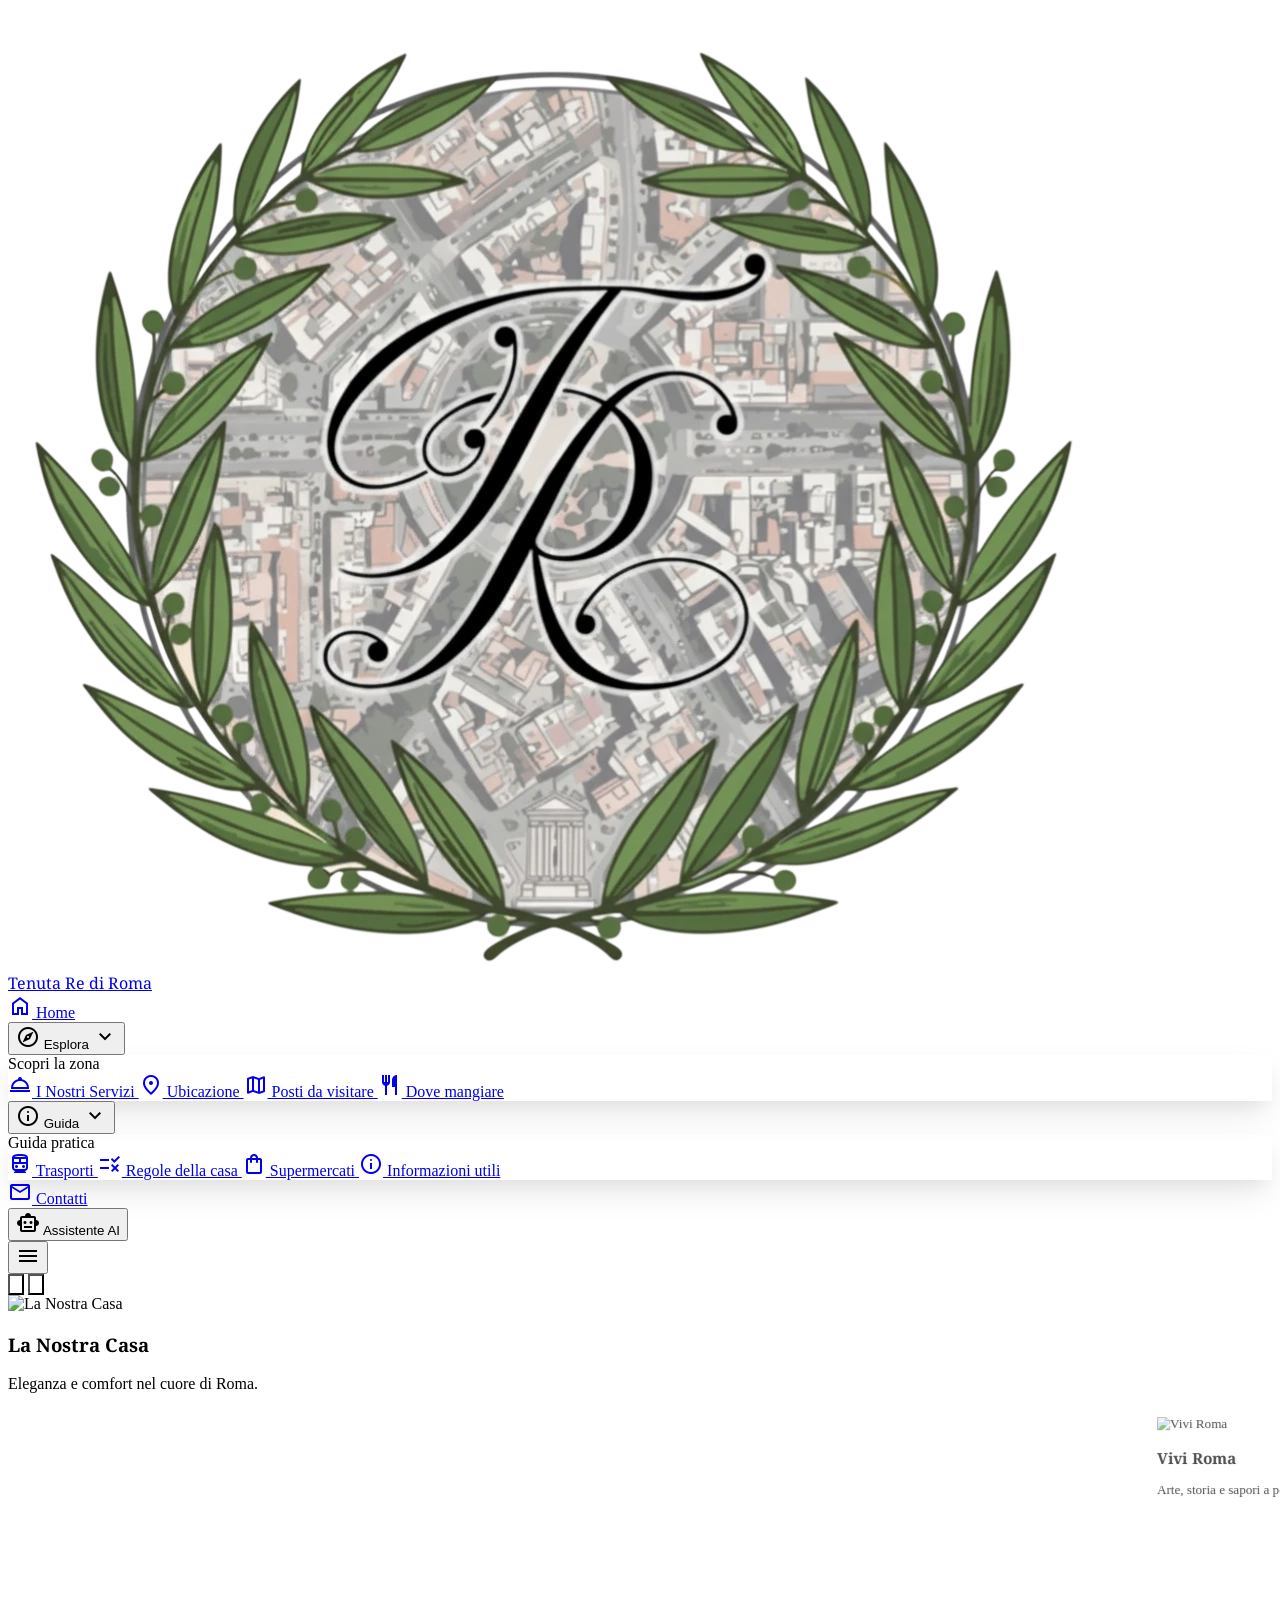
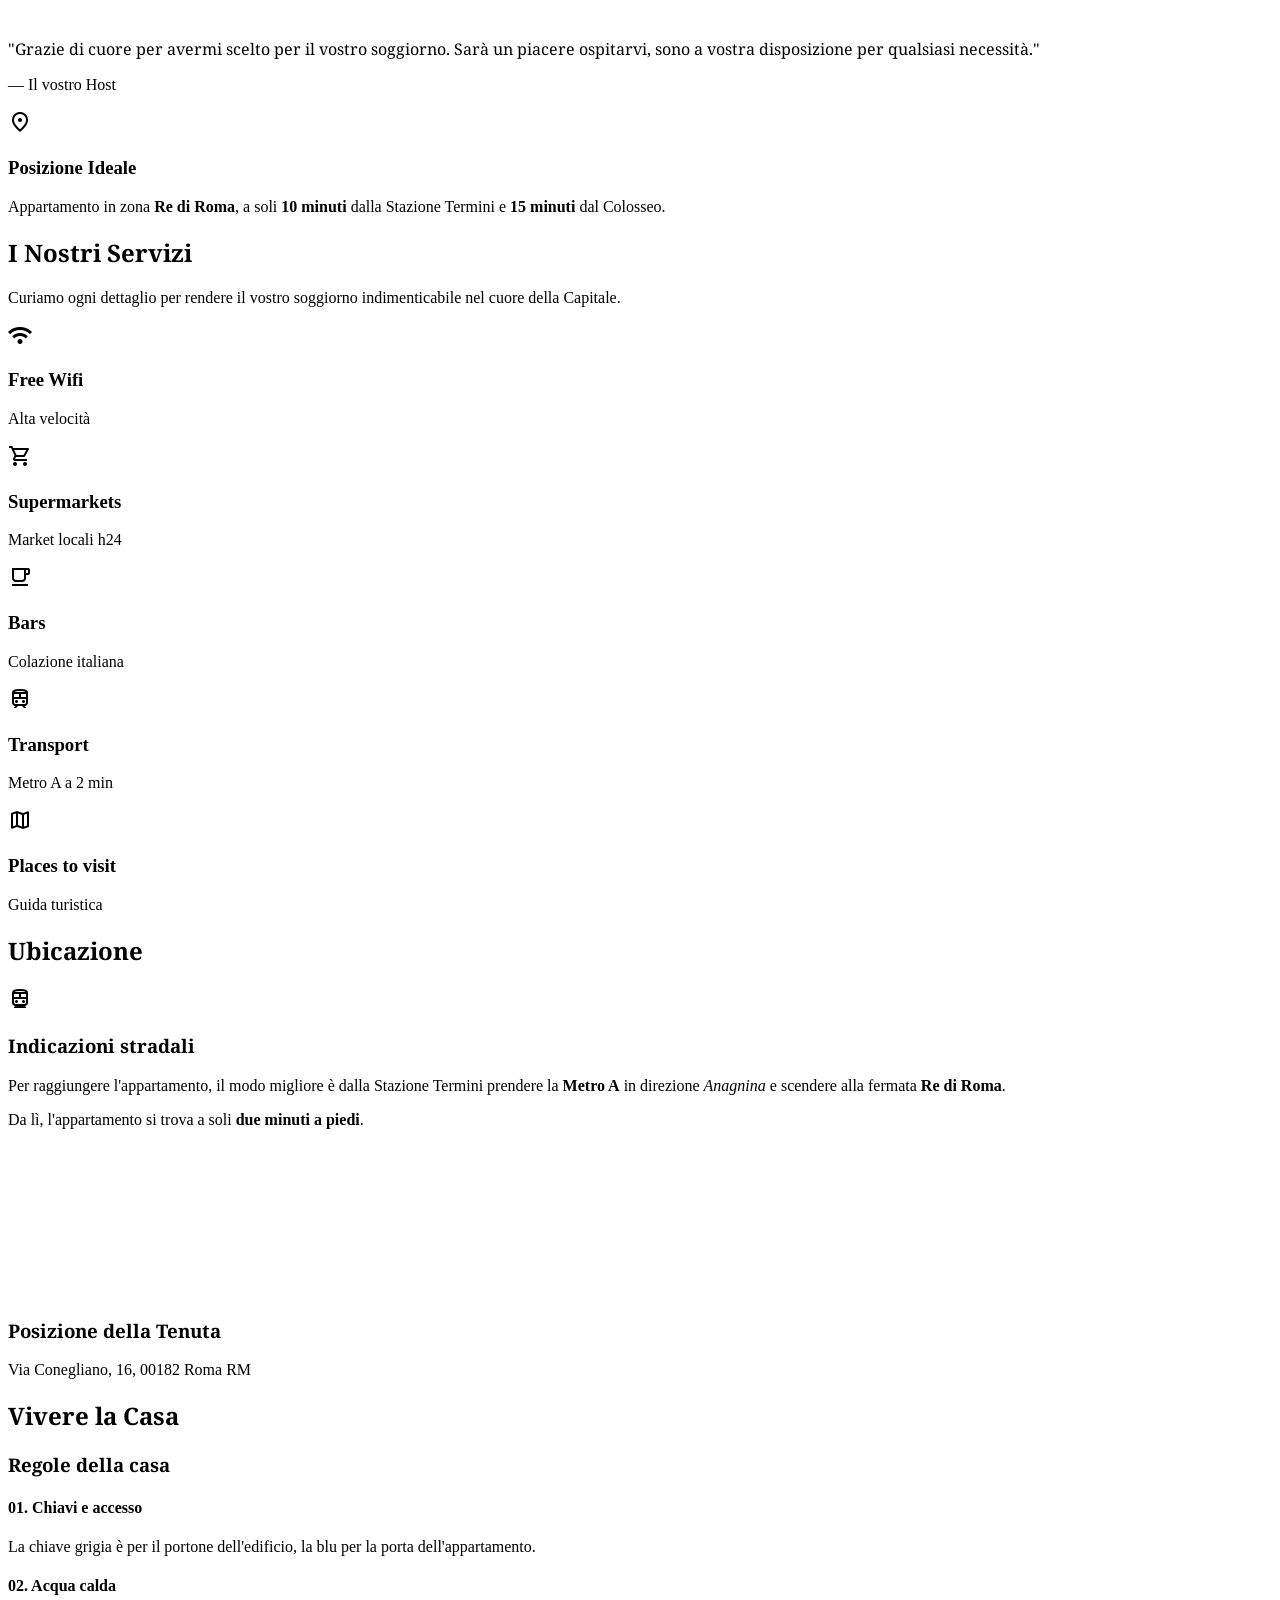
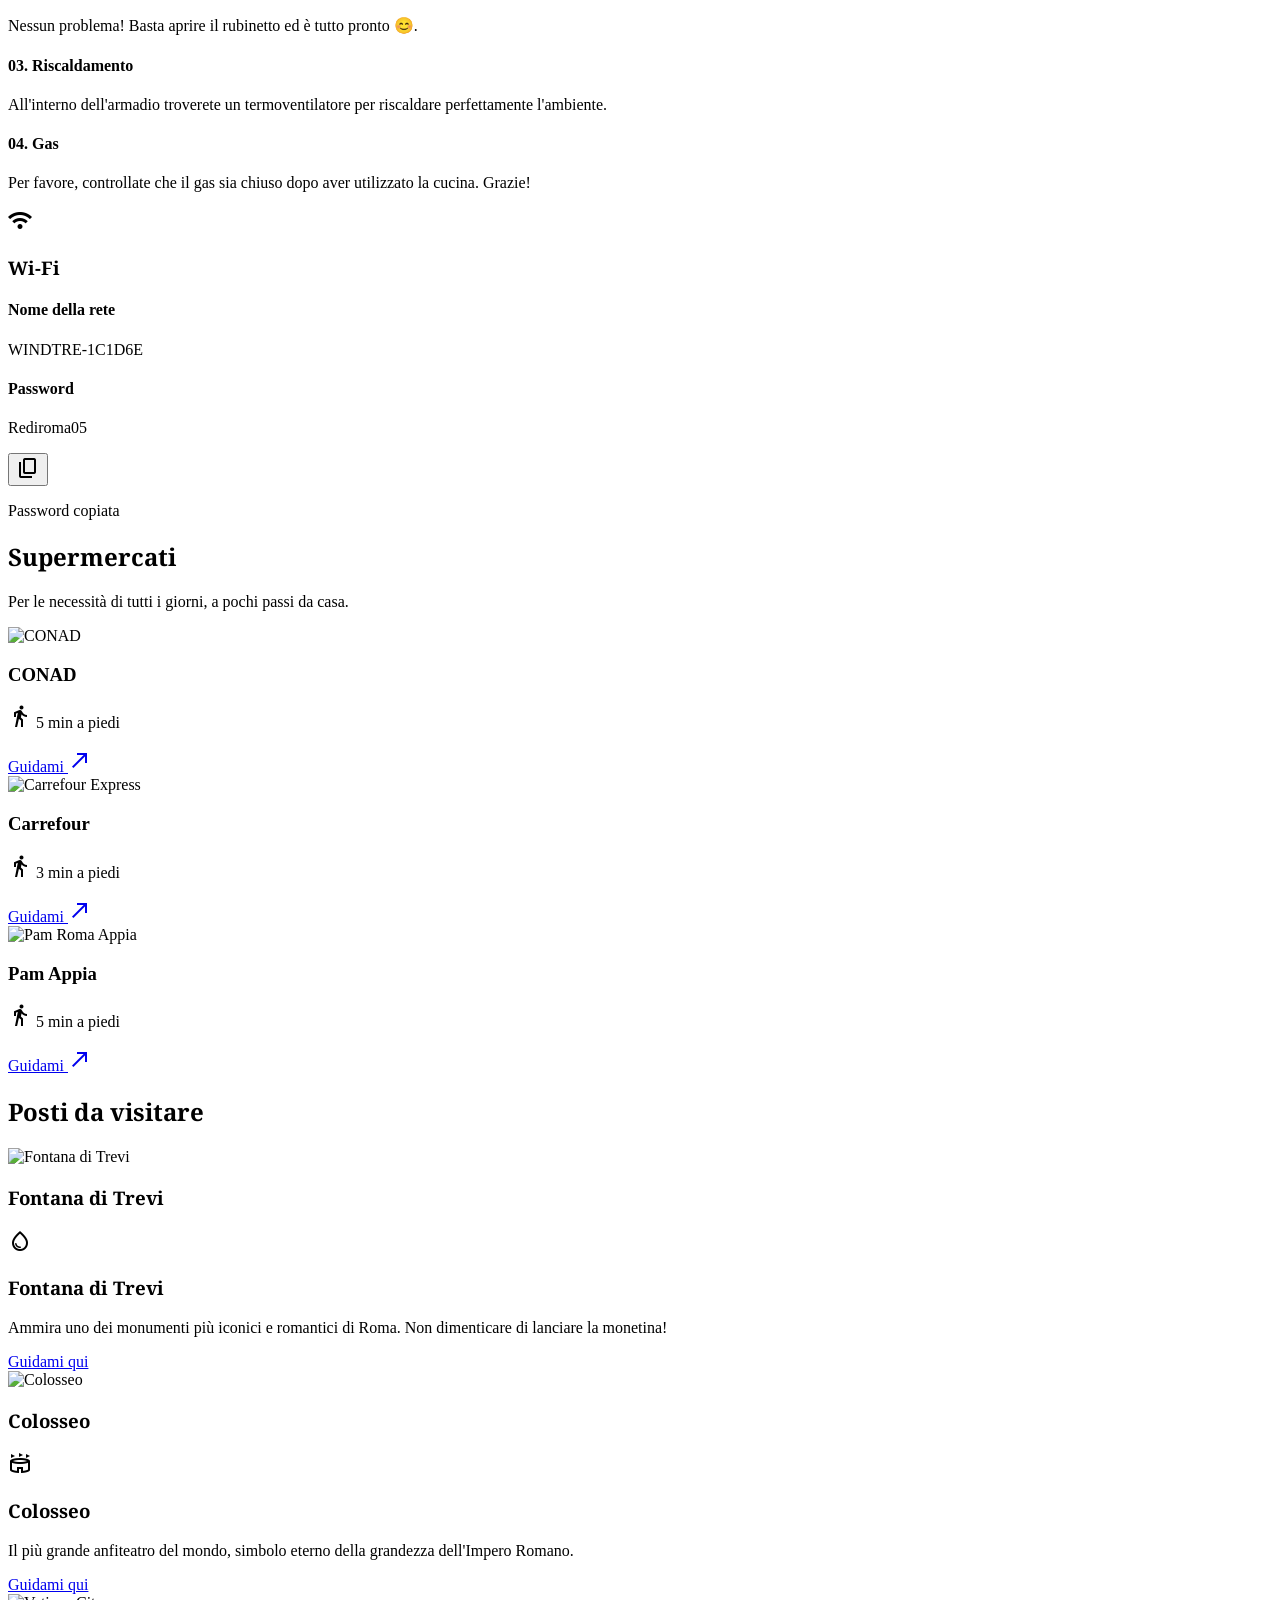
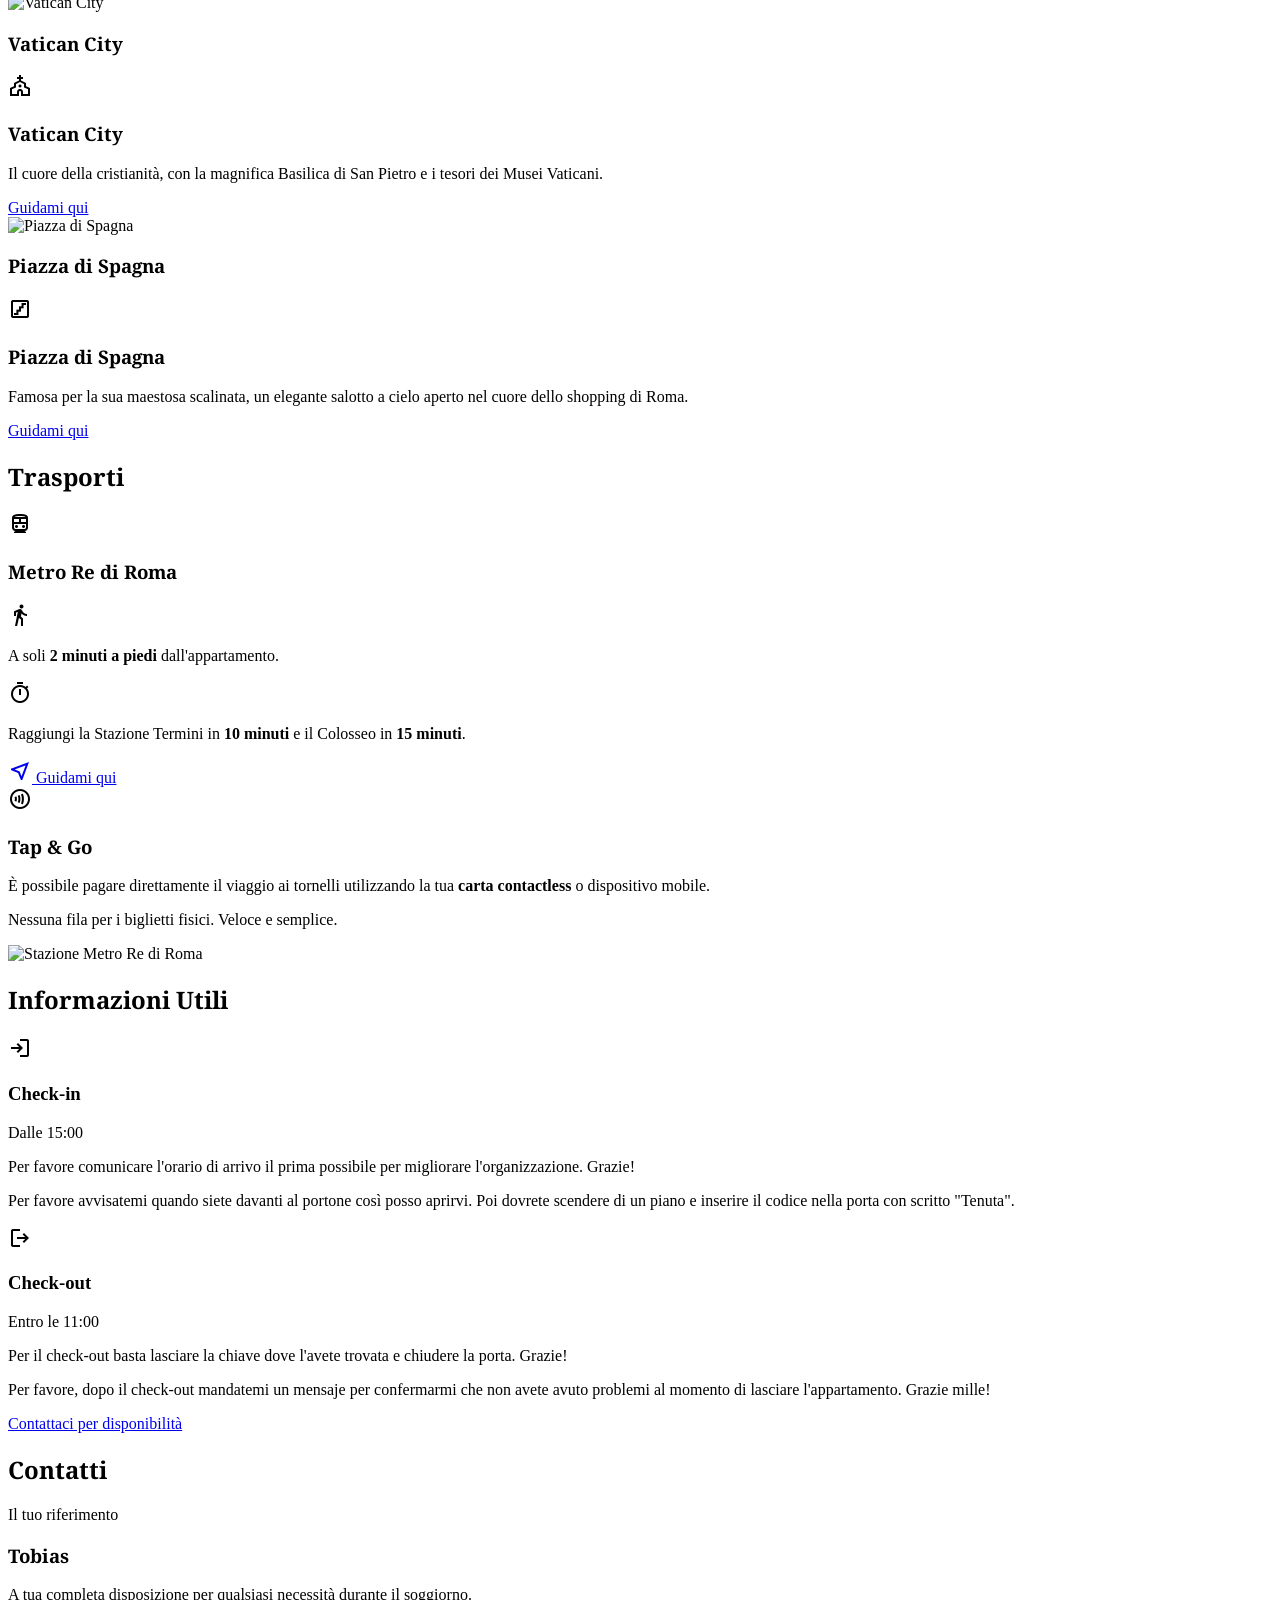
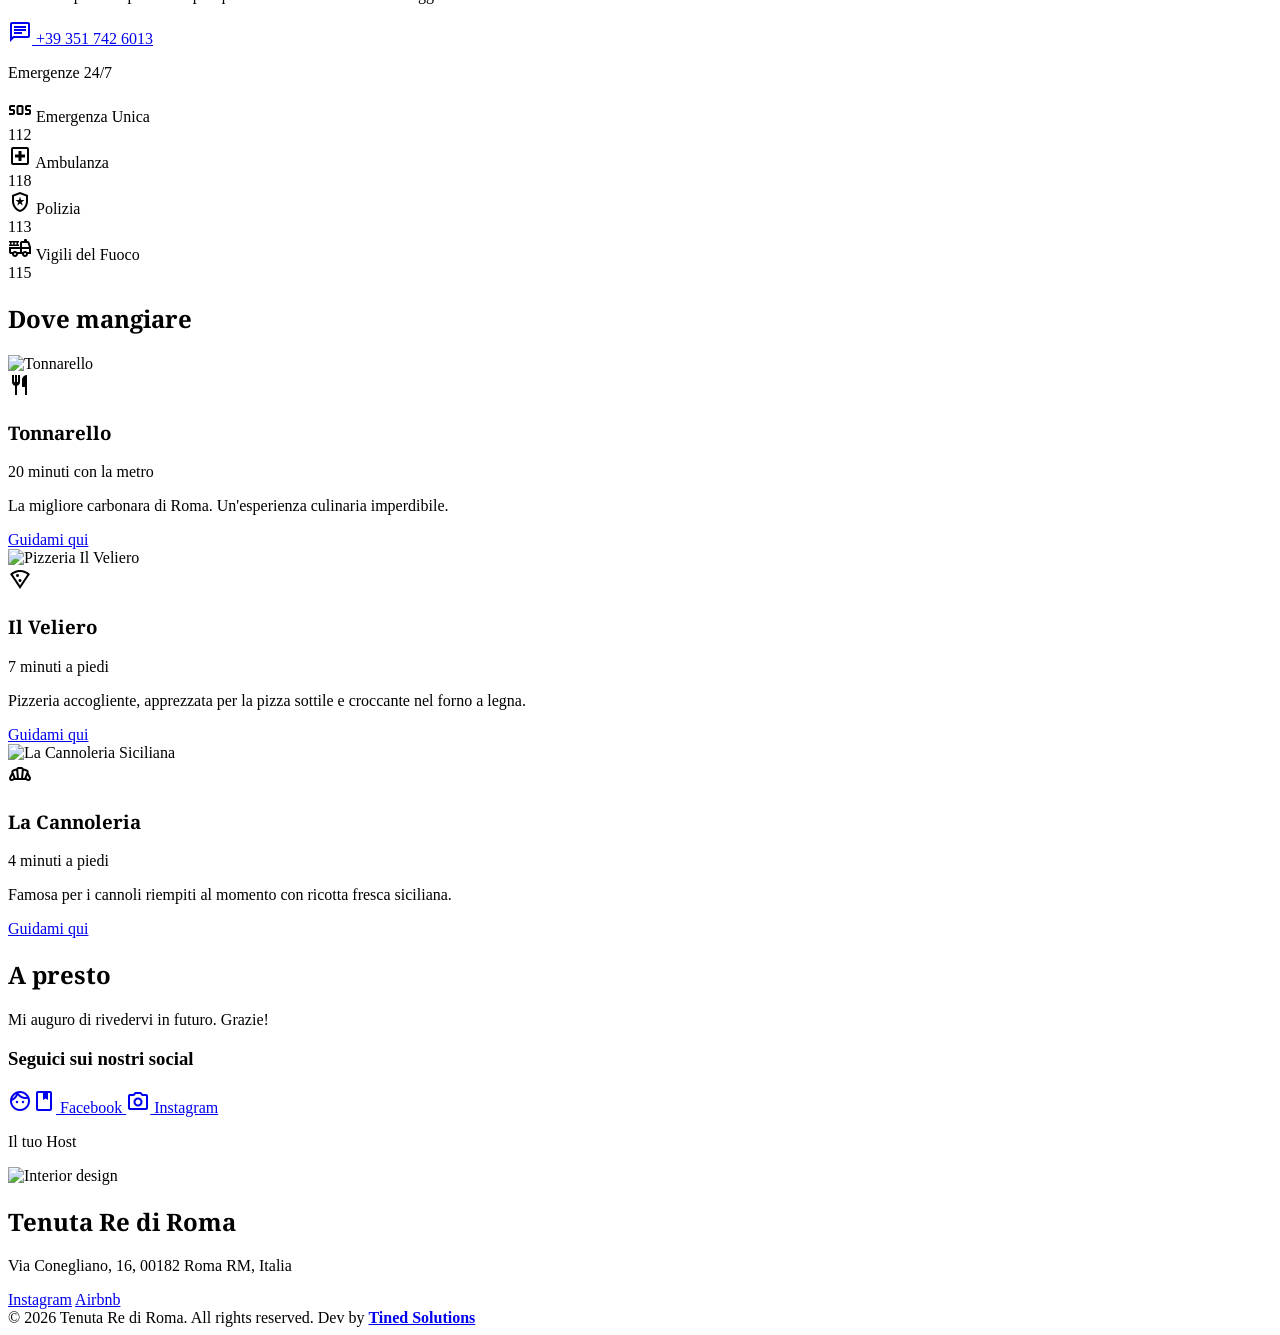
==== commit 1a543bcc: "modularizacion del sitio" ====
--- a/index.html
+++ b/index.html
@@ -7,67 +7,12 @@
 <script src="https://cdn.tailwindcss.com?plugins=forms,container-queries"></script>
 <link href="https://fonts.googleapis.com/css2?family=Work+Sans:wght@300;400;500;600;700;900&family=Noto+Serif:wght@400;700&display=swap" rel="stylesheet"/>
 <link href="https://fonts.googleapis.com/css2?family=Material+Symbols+Outlined:wght,FILL@100..700,0..1&display=swap" rel="stylesheet"/>
-<script id="tailwind-config">
-        tailwind.config = {
-            darkMode: "class",
-            theme: {
-                extend: {
-                    colors: {
-                        "primary": "#546a2f",
-                        "background-light": "#f7f7f6",
-                        "background-dark": "#1a1d15",
-                        "metro-orange": "#ea580c"
-                    },
-                    fontFamily: {
-                        "display": ["Work Sans", "sans-serif"],
-                        "serif": ["Noto Serif", "serif"]
-                    },
-                    borderRadius: { "DEFAULT": "0.25rem", "lg": "0.5rem", "xl": "0.75rem", "full": "9999px" },
-                },
-            },
-        }
-    </script>
-<style>
-        .serif-title { font-family: 'Noto Serif', serif; }
-        body { min-height: max(884px, 100dvh); }
-        
-        /* Premium Navbar Custom Styles */
-        .nav-link {
-            position: relative;
-            transition: all 0.3s ease;
-        }
-        .nav-link::after {
-            content: '';
-            position: absolute;
-            width: 0;
-            height: 2px;
-            bottom: 4px;
-            left: 50%;
-            transform: translateX(-50%);
-            background-color: currentColor;
-            transition: width 0.3s ease;
-        }
-        .nav-link:hover::after {
-            width: 80%;
-        }
-        .dropdown:hover .dropdown-menu {
-            opacity: 1;
-            visibility: visible;
-            transform: translateY(0);
-        }
-        .dropdown-menu {
-            box-shadow: 0 15px 35px -5px rgba(0, 0, 0, 0.1), 0 10px 15px -5px rgba(0, 0, 0, 0.05);
-        }
-        .mobile-menu {
-            max-height: 0;
-            overflow: hidden;
-            transition: max-height 0.4s ease-out;
-        }
-        .mobile-menu.open {
-            max-height: 1000px;
-            transition: max-height 0.5s ease-in;
-        }
-    </style>
+
+<!-- Tailwind Configuration -->
+<script src="js/tailwind.config.js"></script>
+
+<!-- Custom Styles -->
+<link rel="stylesheet" href="css/styles.css"/>
 </head>
 <body class="bg-background-light dark:bg-background-dark font-display text-slate-900 dark:text-slate-100">
 
@@ -97,10 +42,13 @@
                         Esplora
                         <span class="material-symbols-outlined ml-1 text-[18px] transition-transform duration-200">expand_more</span>
                     </button>
-                    <div class="dropdown-menu absolute left-0 top-[60px] w-60 bg-white dark:bg-[#22251d] rounded-xl shadow-xl py-2 z-50 opacity-0 invisible transition-all duration-300 transform -translate-y-2 border border-slate-100 dark:border-slate-800">
+                    <div class="dropdown-menu absolute left-0 top-[60px] w-64 bg-white dark:bg-[#22251d] rounded-xl shadow-xl py-2 z-50 opacity-0 invisible transition-all duration-300 transform -translate-y-2 border border-slate-100 dark:border-slate-800">
                         <div class="px-5 py-2 text-xs font-bold text-slate-400 uppercase tracking-widest">Scopri la zona</div>
                         <a href="#servizi" class="px-5 py-3 text-slate-700 dark:text-slate-300 hover:bg-primary/5 hover:text-primary flex items-center transition-colors duration-200 font-medium">
                             <span class="material-symbols-outlined text-primary mr-3 text-[22px]">room_service</span> I Nostri Servizi
+                        </a>
+                        <a href="#ubicazione" class="px-5 py-3 text-slate-700 dark:text-slate-300 hover:bg-primary/5 hover:text-primary flex items-center transition-colors duration-200 font-medium">
+                            <span class="material-symbols-outlined text-primary mr-3 text-[22px]">location_on</span> Ubicazione
                         </a>
                         <a href="#posti" class="px-5 py-3 text-slate-700 dark:text-slate-300 hover:bg-primary/5 hover:text-primary flex items-center transition-colors duration-200 font-medium">
                             <span class="material-symbols-outlined text-primary mr-3 text-[22px]">map</span> Posti da visitare
@@ -117,27 +65,20 @@
                         Guida
                         <span class="material-symbols-outlined ml-1 text-[18px] transition-transform duration-200">expand_more</span>
                     </button>
-                    <div class="dropdown-menu absolute left-1/2 -translate-x-1/2 top-[60px] w-72 bg-white dark:bg-[#22251d] rounded-xl shadow-xl py-2 z-50 opacity-0 invisible transition-all duration-300 border border-slate-100 dark:border-slate-800">
-                        <div class="grid grid-cols-2 gap-2 p-3">
-                            <a href="#trasporti" class="flex flex-col items-center justify-center p-4 rounded-xl hover:bg-primary/5 transition-colors duration-200 group text-center">
-                                <div class="bg-primary/10 p-2 rounded-full mb-2 group-hover:scale-110 transition-transform">
-                                    <span class="material-symbols-outlined text-primary">directions_subway</span>
-                                </div>
-                                <span class="font-bold text-slate-800 dark:text-slate-200 text-sm">Trasporti</span>
-                            </a>
-                            <a href="#regole" class="flex flex-col items-center justify-center p-4 rounded-xl hover:bg-primary/5 transition-colors duration-200 group text-center">
-                                <div class="bg-primary/10 p-2 rounded-full mb-2 group-hover:scale-110 transition-transform">
-                                    <span class="material-symbols-outlined text-primary">rule</span>
-                                </div>
-                                <span class="font-bold text-slate-800 dark:text-slate-200 text-sm">Regole</span>
-                            </a>
-                            <a href="#supermercati" class="flex flex-col items-center justify-center p-4 rounded-xl hover:bg-primary/5 transition-colors duration-200 group text-center col-span-2">
-                                <div class="bg-primary/10 p-2 rounded-full mb-2 group-hover:scale-110 transition-transform">
-                                    <span class="material-symbols-outlined text-primary">shopping_bag</span>
-                                </div>
-                                <span class="font-bold text-slate-800 dark:text-slate-200 text-sm">Supermercati</span>
-                            </a>
-                        </div>
+                    <div class="dropdown-menu absolute left-1/2 -translate-x-1/2 top-[60px] w-64 bg-white dark:bg-[#22251d] rounded-xl shadow-xl py-2 z-50 opacity-0 invisible transition-all duration-300 transform -translate-y-2 border border-slate-100 dark:border-slate-800">
+                        <div class="px-5 py-2 text-xs font-bold text-slate-400 uppercase tracking-widest">Guida pratica</div>
+                        <a href="#trasporti" class="px-5 py-3 text-slate-700 dark:text-slate-300 hover:bg-primary/5 hover:text-primary flex items-center transition-colors duration-200 font-medium">
+                            <span class="material-symbols-outlined text-primary mr-3 text-[22px]">directions_subway</span> Trasporti
+                        </a>
+                        <a href="#regole" class="px-5 py-3 text-slate-700 dark:text-slate-300 hover:bg-primary/5 hover:text-primary flex items-center transition-colors duration-200 font-medium">
+                            <span class="material-symbols-outlined text-primary mr-3 text-[22px]">rule</span> Regole della casa
+                        </a>
+                        <a href="#supermercati" class="px-5 py-3 text-slate-700 dark:text-slate-300 hover:bg-primary/5 hover:text-primary flex items-center transition-colors duration-200 font-medium">
+                            <span class="material-symbols-outlined text-primary mr-3 text-[22px]">shopping_bag</span> Supermercati
+                        </a>
+                        <a href="#informazioni" class="px-5 py-3 text-slate-700 dark:text-slate-300 hover:bg-primary/5 hover:text-primary flex items-center transition-colors duration-200 font-medium">
+                            <span class="material-symbols-outlined text-primary mr-3 text-[22px]">info</span> Informazioni utili
+                        </a>
                     </div>
                 </div>
 
@@ -147,6 +88,13 @@
                         Contatti
                     </a>
                 </div>
+
+                <div class="flex items-center h-full">
+                    <button onclick="toggleChatbot()" class="flex items-center gap-2 bg-primary text-white px-5 py-2 rounded-full font-semibold hover:bg-primary/90 transition-all duration-200 shadow-sm active:scale-95 ml-2">
+                        <span class="material-symbols-outlined text-[20px]">smart_toy</span>
+                        Assistente AI
+                    </button>
+                </div>
             </div>
 
             <div class="flex items-center">
@@ -159,39 +107,57 @@
 
     <div id="mobile-menu" class="mobile-menu lg:hidden bg-white dark:bg-background-dark border-t border-slate-100 dark:border-slate-800 absolute w-full shadow-xl">
         <div class="px-4 py-4 space-y-2 max-h-[75vh] overflow-y-auto">
-            <a href="#home" class="mobile-link block px-5 py-3.5 rounded-xl text-base font-bold text-slate-700 dark:text-slate-200 hover:text-primary hover:bg-primary/5 flex items-center transition-colors duration-200">
+            <a href="#home" class="mobile-link flex px-5 py-3.5 rounded-xl text-base font-bold text-slate-700 dark:text-slate-200 hover:text-primary hover:bg-primary/5 items-center transition-colors duration-200">
                 <span class="material-symbols-outlined text-primary mr-4 text-[24px]">home</span> Home
             </a>
             
-            <div class="group">
-                <button class="w-full flex justify-between items-center px-5 py-3.5 rounded-xl text-base font-bold text-slate-700 dark:text-slate-200 hover:text-primary hover:bg-primary/5 transition-colors duration-200 focus:bg-primary/5">
+            <div>
+                <button type="button" class="mobile-submenu-toggle w-full flex justify-between items-center px-5 py-3.5 rounded-xl text-base font-bold text-slate-700 dark:text-slate-200 hover:text-primary hover:bg-primary/5 transition-colors duration-200" data-mobile-submenu="explore" aria-expanded="false" aria-controls="mobile-submenu-explore">
                     <div class="flex items-center">
                         <span class="material-symbols-outlined text-primary mr-4 text-[24px]">explore</span> Esplora
                     </div>
-                    <span class="material-symbols-outlined transition-transform duration-300 group-focus:rotate-180">expand_more</span>
+                    <span class="material-symbols-outlined submenu-icon">expand_more</span>
                 </button>
-                <div class="pl-14 mt-1 space-y-1 hidden group-focus:block mb-3">
-                    <a href="#servizi" class="mobile-link block px-4 py-2.5 rounded-lg text-sm font-medium text-slate-600 dark:text-slate-400 hover:text-primary hover:bg-primary/5">I Nostri Servizi</a>
-                    <a href="#posti" class="mobile-link block px-4 py-2.5 rounded-lg text-sm font-medium text-slate-600 dark:text-slate-400 hover:text-primary hover:bg-primary/5">Posti da visitare</a>
-                    <a href="#mangiare" class="mobile-link block px-4 py-2.5 rounded-lg text-sm font-medium text-slate-600 dark:text-slate-400 hover:text-primary hover:bg-primary/5">Dove mangiare</a>
-                </div>
-            </div>
-
-            <div class="group">
-                <button class="w-full flex justify-between items-center px-5 py-3.5 rounded-xl text-base font-bold text-slate-700 dark:text-slate-200 hover:text-primary hover:bg-primary/5 transition-colors duration-200 focus:bg-primary/5">
+                <div id="mobile-submenu-explore" class="mobile-submenu pl-14 mt-1 space-y-1 mb-3" aria-hidden="true">
+                    <a href="#servizi" class="mobile-link flex items-center px-4 py-2.5 rounded-lg text-sm font-medium text-slate-600 dark:text-slate-400 hover:text-primary hover:bg-primary/5 transition-colors duration-200">
+                        <span class="material-symbols-outlined text-primary mr-3 text-[18px]">room_service</span>I Nostri Servizi
+                    </a>
+                    <a href="#ubicazione" class="mobile-link flex items-center px-4 py-2.5 rounded-lg text-sm font-medium text-slate-600 dark:text-slate-400 hover:text-primary hover:bg-primary/5 transition-colors duration-200">
+                        <span class="material-symbols-outlined text-primary mr-3 text-[18px]">location_on</span>Ubicazione
+                    </a>
+                    <a href="#posti" class="mobile-link flex items-center px-4 py-2.5 rounded-lg text-sm font-medium text-slate-600 dark:text-slate-400 hover:text-primary hover:bg-primary/5 transition-colors duration-200">
+                        <span class="material-symbols-outlined text-primary mr-3 text-[18px]">map</span>Posti da visitare
+                    </a>
+                    <a href="#mangiare" class="mobile-link flex items-center px-4 py-2.5 rounded-lg text-sm font-medium text-slate-600 dark:text-slate-400 hover:text-primary hover:bg-primary/5 transition-colors duration-200">
+                        <span class="material-symbols-outlined text-primary mr-3 text-[18px]">restaurant</span>Dove mangiare
+                    </a>
+                </div>
+            </div>
+
+            <div>
+                <button type="button" class="mobile-submenu-toggle w-full flex justify-between items-center px-5 py-3.5 rounded-xl text-base font-bold text-slate-700 dark:text-slate-200 hover:text-primary hover:bg-primary/5 transition-colors duration-200" data-mobile-submenu="guide" aria-expanded="false" aria-controls="mobile-submenu-guide">
                     <div class="flex items-center">
                         <span class="material-symbols-outlined text-primary mr-4 text-[24px]">info</span> Guida Pratica
                     </div>
-                    <span class="material-symbols-outlined transition-transform duration-300 group-focus:rotate-180">expand_more</span>
+                    <span class="material-symbols-outlined submenu-icon">expand_more</span>
                 </button>
-                <div class="pl-14 mt-1 space-y-1 hidden group-focus:block mb-3">
-                    <a href="#trasporti" class="mobile-link block px-4 py-2.5 rounded-lg text-sm font-medium text-slate-600 dark:text-slate-400 hover:text-primary hover:bg-primary/5">Trasporti</a>
-                    <a href="#regole" class="mobile-link block px-4 py-2.5 rounded-lg text-sm font-medium text-slate-600 dark:text-slate-400 hover:text-primary hover:bg-primary/5">Regole della casa</a>
-                    <a href="#supermercati" class="mobile-link block px-4 py-2.5 rounded-lg text-sm font-medium text-slate-600 dark:text-slate-400 hover:text-primary hover:bg-primary/5">Supermercati</a>
-                </div>
-            </div>
-
-            <a href="#contatti" class="mobile-link block px-5 py-3.5 rounded-xl text-base font-bold text-slate-700 dark:text-slate-200 hover:text-primary hover:bg-primary/5 flex items-center transition-colors duration-200">
+                <div id="mobile-submenu-guide" class="mobile-submenu pl-14 mt-1 space-y-1 mb-3" aria-hidden="true">
+                    <a href="#trasporti" class="mobile-link flex items-center px-4 py-2.5 rounded-lg text-sm font-medium text-slate-600 dark:text-slate-400 hover:text-primary hover:bg-primary/5 transition-colors duration-200">
+                        <span class="material-symbols-outlined text-primary mr-3 text-[18px]">directions_subway</span>Trasporti
+                    </a>
+                    <a href="#regole" class="mobile-link flex items-center px-4 py-2.5 rounded-lg text-sm font-medium text-slate-600 dark:text-slate-400 hover:text-primary hover:bg-primary/5 transition-colors duration-200">
+                        <span class="material-symbols-outlined text-primary mr-3 text-[18px]">rule</span>Regole della casa
+                    </a>
+                    <a href="#supermercati" class="mobile-link flex items-center px-4 py-2.5 rounded-lg text-sm font-medium text-slate-600 dark:text-slate-400 hover:text-primary hover:bg-primary/5 transition-colors duration-200">
+                        <span class="material-symbols-outlined text-primary mr-3 text-[18px]">shopping_bag</span>Supermercati
+                    </a>
+                    <a href="#informazioni" class="mobile-link flex items-center px-4 py-2.5 rounded-lg text-sm font-medium text-slate-600 dark:text-slate-400 hover:text-primary hover:bg-primary/5 transition-colors duration-200">
+                        <span class="material-symbols-outlined text-primary mr-3 text-[18px]">info</span>Informazioni utili
+                    </a>
+                </div>
+            </div>
+
+            <a href="#contatti" class="mobile-link flex px-5 py-3.5 rounded-xl text-base font-bold text-slate-700 dark:text-slate-200 hover:text-primary hover:bg-primary/5 items-center transition-colors duration-200">
                 <span class="material-symbols-outlined text-primary mr-4 text-[24px]">mail</span> Contatti
             </a>
         </div>
@@ -199,20 +165,79 @@
 </nav>
 
 <main>
-<section id="home" class="@container scroll-mt-20">
-    <div class="p-0 @[480px]:p-4">
-        <div class="flex min-h-[520px] flex-col gap-6 bg-cover bg-center bg-no-repeat @[480px]:rounded-xl items-center justify-center p-6 text-center" data-alt="Luxury bedroom with elegant Italian furniture and soft lighting" style='background-image: linear-gradient(rgba(0, 0, 0, 0.2), rgba(0, 0, 0, 0.5)), url("https://lh3.googleusercontent.com/aida-public/[base64]");'>
-            <div class="flex flex-col gap-4 max-w-2xl">
-                <h1 class="text-white text-4xl font-bold leading-tight @[480px]:text-6xl serif-title">
-                    Benvenuto a casa nostra!
-                </h1>
-                <p class="text-white/90 text-lg font-normal leading-relaxed italic">
-                    Experience the timeless elegance of Rome in our boutique residence.
-                </p>
-            </div>
-            <a href="#servizi" class="mt-4 flex min-w-[180px] cursor-pointer items-center justify-center overflow-hidden rounded-full h-12 px-8 bg-primary text-white text-base font-bold transition-transform active:scale-95 hover:bg-primary/90 shadow-lg">
-                <span class="truncate">Prenota Ora</span>
-            </a>
+<section id="home" class="scroll-mt-20 relative overflow-hidden bg-[#1a1d15]">
+    <!-- Background atmospheric effects -->
+    <div class="absolute inset-0 pointer-events-none">
+        <div class="absolute inset-0 bg-gradient-to-br from-primary/20 via-transparent to-primary/10"></div>
+        <div class="absolute top-1/4 left-1/4 w-48 h-48 sm:w-96 sm:h-96 bg-primary/10 rounded-full filter blur-3xl"></div>
+        <div class="absolute bottom-1/4 right-1/4 w-48 h-48 sm:w-96 sm:h-96 bg-primary/10 rounded-full filter blur-3xl"></div>
+    </div>
+
+    <div class="relative w-full max-w-6xl mx-auto px-4 sm:px-8 py-8 sm:py-12">
+        <div class="carousel-container relative">
+
+            <!-- Navigation buttons -->
+            <button class="hero-nav-btn absolute left-2 sm:left-4 top-1/2 -translate-y-1/2 w-10 h-10 sm:w-12 sm:h-12 rounded-full flex items-center justify-center z-20 text-white touch-manipulation" onclick="heroCarouselPrev()" title="Slide precedente">
+                <svg class="w-5 h-5 sm:w-6 sm:h-6" fill="none" stroke="currentColor" viewBox="0 0 24 24">
+                    <path stroke-linecap="round" stroke-linejoin="round" stroke-width="2" d="M15 19l-7-7 7-7"></path>
+                </svg>
+            </button>
+            <button class="hero-nav-btn absolute right-2 sm:right-4 top-1/2 -translate-y-1/2 w-10 h-10 sm:w-12 sm:h-12 rounded-full flex items-center justify-center z-20 text-white touch-manipulation" onclick="heroCarouselNext()" title="Slide successiva">
+                <svg class="w-5 h-5 sm:w-6 sm:h-6" fill="none" stroke="currentColor" viewBox="0 0 24 24">
+                    <path stroke-linecap="round" stroke-linejoin="round" stroke-width="2" d="M9 5l7 7-7 7"></path>
+                </svg>
+            </button>
+
+            <!-- Carousel track -->
+            <div class="carousel-track relative h-[400px] sm:h-[500px] md:h-[600px] overflow-hidden">
+
+                <!-- Slide 1 -->
+                <div class="carousel-item active absolute top-0 left-0 w-full h-full">
+                    <div class="w-full h-full p-4 sm:p-8">
+                        <div class="w-full h-full rounded-xl sm:rounded-2xl overflow-hidden relative group bg-[#1a1d15]">
+                            <!-- Sostituisci src con il percorso della tua immagine -->
+                            <img src="assets/pasilloTenuta.webp" alt="La Nostra Casa" class="absolute inset-0 w-full h-full object-fit transition-transform duration-500 group-hover:scale-110" />
+                            <div class="absolute inset-0 bg-gradient-to-br from-primary/40 to-primary/20 mix-blend-overlay"></div>
+                            <div class="absolute inset-x-0 bottom-0 p-4 sm:p-8 bg-gradient-to-t from-black/80 via-black/40 to-transparent">
+                                <h3 class="text-white text-xl sm:text-2xl md:text-3xl font-bold serif-title mb-2 sm:mb-3">La Nostra Casa</h3>
+                                <p class="text-gray-200 text-sm sm:text-base md:text-lg max-w-2xl">Eleganza e comfort nel cuore di Roma.</p>
+                            </div>
+                        </div>
+                    </div>
+                </div>
+
+                <!-- Slide 2 -->
+                <div class="carousel-item next absolute top-0 left-0 w-full h-full">
+                    <div class="w-full h-full p-4 sm:p-8">
+                        <div class="w-full h-full rounded-xl sm:rounded-2xl overflow-hidden relative group bg-[#1a1d15]">
+                            <!-- Sostituisci src con il percorso della tua immagine -->
+                            <img src="assets\mesaConTe.png" alt="Vivi Roma" class="absolute inset-0 w-full h-full object-cover transition-transform duration-500 group-hover:scale-110" />
+                            <div class="absolute inset-0 bg-gradient-to-br from-primary/30 to-[#2a3a15]/40 mix-blend-overlay"></div>
+                            <div class="absolute inset-x-0 bottom-0 p-4 sm:p-8 bg-gradient-to-t from-black/80 via-black/40 to-transparent">
+                                <h3 class="text-white text-xl sm:text-2xl md:text-3xl font-bold serif-title mb-2 sm:mb-3">Vivi Roma</h3>
+                                <p class="text-gray-200 text-sm sm:text-base md:text-lg max-w-2xl">Arte, storia e sapori a pochi passi da te.</p>
+                            </div>
+                        </div>
+                    </div>
+                </div>
+
+                <!-- Slide 3 -->
+                <div class="carousel-item hidden absolute top-0 left-0 w-full h-full">
+                    <div class="w-full h-full p-4 sm:p-8">
+                        <div class="w-full h-full rounded-xl sm:rounded-2xl overflow-hidden relative group bg-[#1a1d15]">
+                            <!-- Sostituisci src con il percorso della tua immagine -->
+                            <img src="assets\habitacionTenuta.png" alt="Il Tuo Rifugio" class="absolute inset-0 w-full h-full object-cover transition-transform duration-500 group-hover:scale-110" />
+                            <div class="absolute inset-0 bg-gradient-to-br from-[#415a22]/40 to-primary/20 mix-blend-overlay"></div>
+                            <div class="absolute inset-x-0 bottom-0 p-4 sm:p-8 bg-gradient-to-t from-black/80 via-black/40 to-transparent">
+                                <h3 class="text-white text-xl sm:text-2xl md:text-3xl font-bold serif-title mb-2 sm:mb-3">Il Tuo Rifugio</h3>
+                                <p class="text-gray-200 text-sm sm:text-base md:text-lg max-w-2xl">Un angolo di pace per scoprire la Città Eterna.</p>
+                            </div>
+                        </div>
+                    </div>
+                </div>
+
+            </div>
+
         </div>
     </div>
 </section>
@@ -357,10 +382,9 @@
             </div>
 
             <div class="lg:w-1/3 bg-white dark:bg-background-dark border border-primary/20 rounded-2xl p-8 shadow-sm relative overflow-hidden flex flex-col justify-center">
-                <span class="material-symbols-outlined text-primary text-[160px] opacity-5 absolute -bottom-6 -right-6 pointer-events-none">wifi</span>
+                <span class="material-symbols-outlined text-primary text-[84px] opacity-10 absolute top-4 right-4 pointer-events-none">wifi</span>
                 <div class="flex items-center gap-3 mb-8 relative z-10">
-                    <span class="material-symbols-outlined text-primary text-3xl">wifi</span>
-                    <h3 class="text-primary text-2xl font-bold serif-title">Rete wifi</h3>
+                    <h3 class="text-primary text-2xl font-bold serif-title">Wi-Fi</h3>
                 </div>
                 <div class="space-y-6 relative z-10 w-full">
                     <div>
@@ -369,7 +393,13 @@
                     </div>
                     <div>
                         <h4 class="text-primary text-xs font-bold uppercase tracking-wider mb-2">Password</h4>
-                        <p class="text-slate-900 dark:text-slate-100 text-lg font-bold bg-primary/5 p-4 rounded-xl border border-primary/10">Rediroma05</p>
+                        <div class="flex items-center gap-2 text-slate-900 dark:text-slate-100 text-lg font-bold bg-primary/5 p-2 rounded-xl border border-primary/10">
+                            <p id="wifi-password" class="flex-1 px-2 py-2">Rediroma05</p>
+                            <button id="copy-wifi-password" type="button" class="inline-flex items-center justify-center w-11 h-11 rounded-lg bg-white/80 dark:bg-background-dark/80 text-primary hover:bg-primary hover:text-white transition-colors duration-200 active:scale-95" title="Copia password wifi" aria-label="Copia password wifi">
+                                <span class="material-symbols-outlined text-[22px]">content_copy</span>
+                            </button>
+                        </div>
+                        <p id="wifi-copy-feedback" class="text-primary text-xs font-semibold mt-2 opacity-0 transition-opacity duration-200">Password copiata</p>
                     </div>
                 </div>
             </div>
@@ -745,7 +775,7 @@
                     <h3 class="text-primary text-sm font-bold uppercase tracking-widest mb-4">Seguici sui nostri social</h3>
                     <div class="flex flex-col sm:flex-row items-center justify-center md:justify-start gap-4">
                         <a class="flex items-center justify-center gap-3 w-full sm:w-auto bg-background-light dark:bg-[#1a1d15] hover:bg-primary text-primary hover:text-white px-7 py-3.5 rounded-full font-bold transition-all shadow-sm border border-primary/10 active:scale-95" href="#">
-                            <span class="material-symbols-outlined text-2xl">facebook</span> Facebook
+                            <span class="material-symbols-outlined text-2xl">facebook </span> Facebook
                         </a>
                         <a class="flex items-center justify-center gap-3 w-full sm:w-auto bg-background-light dark:bg-[#1a1d15] hover:bg-primary text-primary hover:text-white px-7 py-3.5 rounded-full font-bold transition-all shadow-sm border border-primary/10 active:scale-95" href="#">
                             <span class="material-symbols-outlined text-2xl">photo_camera</span> Instagram
@@ -757,7 +787,7 @@
 
             <div class="md:w-[400px] w-full max-w-sm flex-shrink-0 relative z-10">
                 <div class="relative rounded-[2.5rem] overflow-hidden shadow-xl border-[6px] border-white dark:border-[#1a1d15] transform md:rotate-3 hover:rotate-0 transition-transform duration-500">
-                    <img alt="Interior design" class="w-full aspect-square object-cover" src="https://lh3.googleusercontent.com/aida-public/[base64]"/>
+                    <img alt="Interior design" class="w-full aspect-square object-cover" src="assets/canastito.webp"/>
                 </div>
             </div>
         </div>
@@ -765,6 +795,47 @@
 </section>
 
 </main>
+
+<!-- Floating Chat Widget -->
+<div id="chat-widget" style="position:fixed; bottom:24px; right:20px; z-index:1000; display:flex; flex-direction:column; align-items:flex-end; gap:12px; pointer-events:none;">
+
+    <!-- Chat window -->
+    <div id="chat-widget-window" style="position:relative; background:#fff; display:flex; flex-direction:column;">
+
+        <!-- Header -->
+        <div style="background:#546a2f; padding: 14px 16px; display:flex; align-items:center; gap:10px; flex-shrink:0;">
+            <div style="width:36px; height:36px; border-radius:50%; background:rgba(255,255,255,0.2); display:flex; align-items:center; justify-content:center; flex-shrink:0;">
+                <span class="material-symbols-outlined" style="color:#fff; font-size:20px;">smart_toy</span>
+            </div>
+            <div style="flex:1; min-width:0;">
+                <div style="color:#fff; font-weight:700; font-size:15px; font-family:'Work Sans',sans-serif; line-height:1.2;">Assistente AI</div>
+                <div style="color:rgba(255,255,255,0.8); font-size:12px; font-family:'Work Sans',sans-serif;">Di solito risponde subito</div>
+            </div>
+            <button onclick="toggleChatbot()" aria-label="Chiudi chat" style="background:rgba(255,255,255,0.15); border:none; border-radius:50%; width:32px; height:32px; display:flex; align-items:center; justify-content:center; cursor:pointer; flex-shrink:0; transition:background 0.2s;" onmouseover="this.style.background='rgba(255,255,255,0.28)'" onmouseout="this.style.background='rgba(255,255,255,0.15)'">
+                <span class="material-symbols-outlined" style="color:#fff; font-size:20px;">close</span>
+            </button>
+        </div>
+
+        <!-- iFrame body -->
+        <div style="flex:1; overflow:hidden; background:#f7f7f6;">
+            <iframe
+                src="https://app.boei.help/p/bot/a1420c70-adbd-4ebb-874f-b0242e8b774b"
+                width="100%"
+                style="height:100%; border:0; display:block;"
+                frameborder="0"
+                loading="lazy"
+            ></iframe>
+        </div>
+    </div>
+
+    <!-- FAB bubble -->
+    <button id="chat-fab" onclick="toggleChatbot()" aria-label="Apri assistente AI" style="width:56px; height:56px; border-radius:50%; background:#546a2f; border:none; cursor:pointer; display:flex; align-items:center; justify-content:center; position:relative;">
+        <span id="chat-fab-open" class="material-symbols-outlined" style="color:#fff; font-size:28px;">smart_toy</span>
+        <span id="chat-fab-close" class="material-symbols-outlined" style="color:#fff; font-size:28px; display:none;">close</span>
+        <!-- Notification dot -->
+        <span id="chat-notif-dot" style="position:absolute; top:6px; right:6px; width:10px; height:10px; border-radius:50%; background:#ea580c; border:2px solid #fff;"></span>
+    </button>
+</div>
 
 <footer class="bg-slate-900 text-slate-300 py-12 px-6">
     <div class="max-w-6xl mx-auto flex flex-col md:flex-row justify-between items-center gap-8">
@@ -779,108 +850,13 @@
         </div>
         
         <div class="text-xs opacity-50 text-center md:text-right flex flex-col gap-1">
-            <span>© 2024 Tenuta Re di Roma. All rights reserved.</span>
+            <span>© 2026 Tenuta Re di Roma. All rights reserved.</span>
             <span>Dev by <a href="mailto:tinedsolutions@gmail.com" class="hover:text-white transition-colors"><strong class="font-medium tracking-wide">Tined Solutions</strong></a></span>
         </div>
     </div>
 </footer>
-<script>
-    document.addEventListener('DOMContentLoaded', function() {
-        // Interacción del Menú Móvil (Botón Hamburguesa)
-        const mobileMenuButton = document.getElementById('mobile-menu-button');
-        const mobileMenu = document.getElementById('mobile-menu');
-        
-        if (mobileMenuButton && mobileMenu) {
-            mobileMenuButton.addEventListener('click', function() {
-                const isExpanded = mobileMenu.classList.contains('open');
-                if (isExpanded) {
-                    mobileMenu.classList.remove('open');
-                    setTimeout(() => {
-                        mobileMenu.classList.add('hidden');
-                    }, 400); 
-                } else {
-                    mobileMenu.classList.remove('hidden');
-                    void mobileMenu.offsetHeight; // Reflow para forzar animación
-                    mobileMenu.classList.add('open');
-                }
-                
-                const icon = this.querySelector('span.nav-icon');
-                if (icon) {
-                    icon.textContent = isExpanded ? 'menu' : 'close';
-                }
-            });
-        }
-
-        // Cierra el menú móvil al hacer click en cualquier link interno
-        const mobileLinks = document.querySelectorAll('.mobile-link');
-        mobileLinks.forEach(link => {
-            link.addEventListener('click', () => {
-                if (mobileMenu && mobileMenu.classList.contains('open')) {
-                    mobileMenuButton.click(); // Simula el click para cerrar con animación
-                }
-            });
-        });
-
-        // Interacción de Dropdowns en Desktop
-        const dropdowns = document.querySelectorAll('.dropdown');
-        
-        dropdowns.forEach(dropdown => {
-            const button = dropdown.querySelector('button');
-            const menu = dropdown.querySelector('.dropdown-menu');
-            
-            if (button && menu) {
-                // Evento Clic
-                button.addEventListener('click', (e) => {
-                    if (window.innerWidth <= 1024) return;
-                    e.stopPropagation();
-                    const isOpen = !menu.classList.contains('opacity-0');
-                    
-                    // Cierra los demás menús
-                    document.querySelectorAll('.dropdown-menu').forEach(m => {
-                        if (m !== menu) m.classList.add('opacity-0', 'invisible', '-translate-y-2');
-                    });
-                    
-                    if (isOpen) {
-                        menu.classList.add('opacity-0', 'invisible', '-translate-y-2');
-                    } else {
-                        menu.classList.remove('opacity-0', 'invisible', '-translate-y-2');
-                    }
-                });
-                
-                // Evento Hover (Hover funciona solo en pantallas grandes)
-                if (window.innerWidth > 1024) {
-                    dropdown.addEventListener('mouseenter', () => {
-                        menu.classList.remove('opacity-0', 'invisible', '-translate-y-2');
-                    });
-                    
-                    dropdown.addEventListener('mouseleave', () => {
-                        menu.classList.add('opacity-0', 'invisible', '-translate-y-2');
-                    });
-                }
-            }
-        });
-        
-        // Cierra los dropdowns si haces clic fuera de ellos (incluso al navegar)
-        document.addEventListener('click', function() {
-            document.querySelectorAll('.dropdown-menu').forEach(menu => {
-                menu.classList.add('opacity-0', 'invisible', '-translate-y-2');
-            });
-        });
-        
-        // Maneja el redimensionamiento de pantalla (reset de mobile menu)
-        window.addEventListener('resize', function() {
-            if (window.innerWidth > 1024 && mobileMenu) {
-                mobileMenu.classList.remove('open');
-                mobileMenu.classList.add('hidden');
-                const menuButton = document.getElementById('mobile-menu-button');
-                if (menuButton) {
-                    const icon = menuButton.querySelector('span.nav-icon');
-                    if (icon) icon.textContent = 'menu';
-                }
-            }
-        });
-    });
-</script>
-
+
+<!-- Main JavaScript -->
+<script src="js/main.js"></script>
 </body>
 </html>
--- a/css/styles.css
+++ b/css/styles.css
@@ -0,0 +1,268 @@
+/**
+ * ============================================
+ * TENUTA RE DI ROMA - CUSTOM STYLES
+ * ============================================
+ * 
+ * Estructura:
+ * 1. Variables y configuración base
+ * 2. Tipografía y utilidades
+ * 3. Navbar y navegación
+ * 4. Hero Carousel
+ * 5. Chat Widget
+ * 6. Responsive / Media Queries
+ * 
+ * Author: Tined Solutions
+ * Version: 1.0.0
+ */
+
+/* ============================================
+   1. VARIABLES Y CONFIGURACIÓN BASE
+   ============================================ */
+
+:root {
+    --color-primary: #546a2f;
+    --color-background-light: #f7f7f6;
+    --color-background-dark: #1a1d15;
+    --color-metro-orange: #ea580c;
+    
+    --transition-smooth: cubic-bezier(0.23, 1, 0.32, 1);
+    --transition-bounce: cubic-bezier(0.34, 1.56, 0.64, 1);
+}
+
+/* ============================================
+   2. TIPOGRAFÍA Y UTILIDADES
+   ============================================ */
+
+.serif-title {
+    font-family: 'Noto Serif', serif;
+}
+
+body {
+    min-height: max(884px, 100dvh);
+}
+
+/* ============================================
+   3. NAVBAR Y NAVEGACIÓN
+   ============================================ */
+
+/* Premium Navbar Custom Styles */
+.nav-link {
+    position: relative;
+    transition: all 0.3s ease;
+}
+
+.nav-link::after {
+    content: '';
+    position: absolute;
+    width: 0;
+    height: 2px;
+    bottom: 4px;
+    left: 50%;
+    transform: translateX(-50%);
+    background-color: currentColor;
+    transition: width 0.3s ease;
+}
+
+.nav-link:hover::after {
+    width: 80%;
+}
+
+/* Dropdown Menu Styles */
+.dropdown:hover .dropdown-menu {
+    opacity: 1;
+    visibility: visible;
+    transform: translateY(0);
+}
+
+.dropdown-menu {
+    box-shadow: 0 15px 35px -5px rgba(0, 0, 0, 0.1), 
+                0 10px 15px -5px rgba(0, 0, 0, 0.05);
+}
+
+/* Mobile Menu Styles */
+.mobile-menu {
+    max-height: 0;
+    overflow: hidden;
+    transition: max-height 0.4s ease-out;
+}
+
+.mobile-menu.open {
+    max-height: 1000px;
+    transition: max-height 0.5s ease-in;
+}
+
+.mobile-submenu {
+    max-height: 0;
+    overflow: hidden;
+    transition: max-height 0.3s ease, opacity 0.2s ease;
+    opacity: 0;
+}
+
+.mobile-submenu.open {
+    max-height: 320px;
+    opacity: 1;
+}
+
+.mobile-submenu-toggle .submenu-icon {
+    transition: transform 0.3s ease;
+}
+
+.mobile-submenu-toggle[aria-expanded="true"] .submenu-icon {
+    transform: rotate(180deg);
+}
+
+/* ============================================
+   4. HERO CAROUSEL
+   ============================================ */
+
+.carousel-container {
+    perspective: 1000px;
+    touch-action: pan-y pinch-zoom;
+}
+
+.carousel-track {
+    transform-style: preserve-3d;
+    transition: transform 0.5s var(--transition-smooth);
+}
+
+.carousel-item {
+    backface-visibility: hidden;
+    transition: all 0.5s var(--transition-smooth);
+}
+
+.carousel-item.active {
+    opacity: 1;
+    transform: scale(1) translateZ(0);
+}
+
+.carousel-item.hidden {
+    opacity: 0;
+    transform: scale(0.8) translateZ(-200px);
+}
+
+/* Hero Navigation Buttons */
+.hero-nav-btn {
+    transition: all 0.3s;
+    background: rgba(255, 255, 255, 0.1);
+    backdrop-filter: blur(8px);
+    -webkit-backdrop-filter: blur(8px);
+}
+
+.hero-nav-btn:active {
+    transform: scale(0.95);
+}
+
+/* Progress Bar */
+.progress-bar {
+    transition: width 0.5s var(--transition-smooth);
+}
+
+/* ============================================
+   5. CHAT WIDGET
+   ============================================ */
+
+#chat-widget-window {
+    width: 380px;
+    height: 560px;
+    border-radius: 16px;
+    box-shadow: 0 12px 40px -4px rgba(0, 0, 0, 0.22), 
+                0 4px 16px -2px rgba(0, 0, 0, 0.12);
+    transform-origin: bottom right;
+    transform: scale(0.85) translateY(16px);
+    opacity: 0;
+    pointer-events: none;
+    transition: transform 0.25s var(--transition-bounce), 
+                opacity 0.22s ease;
+    overflow: hidden;
+}
+
+#chat-widget-window.open {
+    transform: scale(1) translateY(0);
+    opacity: 1;
+    pointer-events: auto;
+}
+
+#chat-fab {
+    pointer-events: auto;
+    box-shadow: 0 4px 20px rgba(84, 106, 47, 0.45);
+    transition: transform 0.2s ease, box-shadow 0.2s ease;
+}
+
+#chat-fab:hover {
+    transform: scale(1.08);
+    box-shadow: 0 6px 28px rgba(84, 106, 47, 0.55);
+}
+
+#chat-fab:active {
+    transform: scale(0.95);
+}
+
+/* ============================================
+   6. RESPONSIVE / MEDIA QUERIES
+   ============================================ */
+
+/* --- Mobile (max-width: 640px) --- */
+@media (max-width: 640px) {
+    .carousel-item.prev {
+        opacity: 0;
+        transform: scale(0.8) translateX(-50%) translateZ(-100px);
+    }
+    
+    .carousel-item.next {
+        opacity: 0;
+        transform: scale(0.8) translateX(50%) translateZ(-100px);
+    }
+}
+
+/* --- Tablet and above (min-width: 641px) --- */
+@media (min-width: 641px) {
+    .carousel-item.prev {
+        opacity: 0.7;
+        transform: scale(0.9) translateX(-100%) translateZ(-100px);
+    }
+    
+    .carousel-item.next {
+        opacity: 0.7;
+        transform: scale(0.9) translateX(100%) translateZ(-100px);
+    }
+}
+
+/* --- Hover capable devices --- */
+@media (hover: hover) {
+    .hero-nav-btn:hover {
+        background: rgba(255, 255, 255, 0.2);
+        transform: scale(1.1);
+    }
+}
+
+/* --- Desktop (min-width: 1024px) --- */
+@media (min-width: 1024px) {
+    #chat-fab {
+        display: none !important;
+    }
+    
+    #chat-widget {
+        bottom: auto !important;
+        top: 80px;
+    }
+    
+    #chat-widget-window {
+        width: 520px;
+        height: calc(100dvh - 96px);
+        transform-origin: top right;
+        transform: scale(0.85) translateY(-16px);
+    }
+    
+    #chat-widget-window.open {
+        transform: scale(1) translateY(0);
+    }
+}
+
+/* --- Mobile Chat Widget (max-width: 480px) --- */
+@media (max-width: 480px) {
+    #chat-widget-window {
+        width: calc(100vw - 24px);
+        height: 75dvh;
+        border-radius: 16px;
+    }
+}
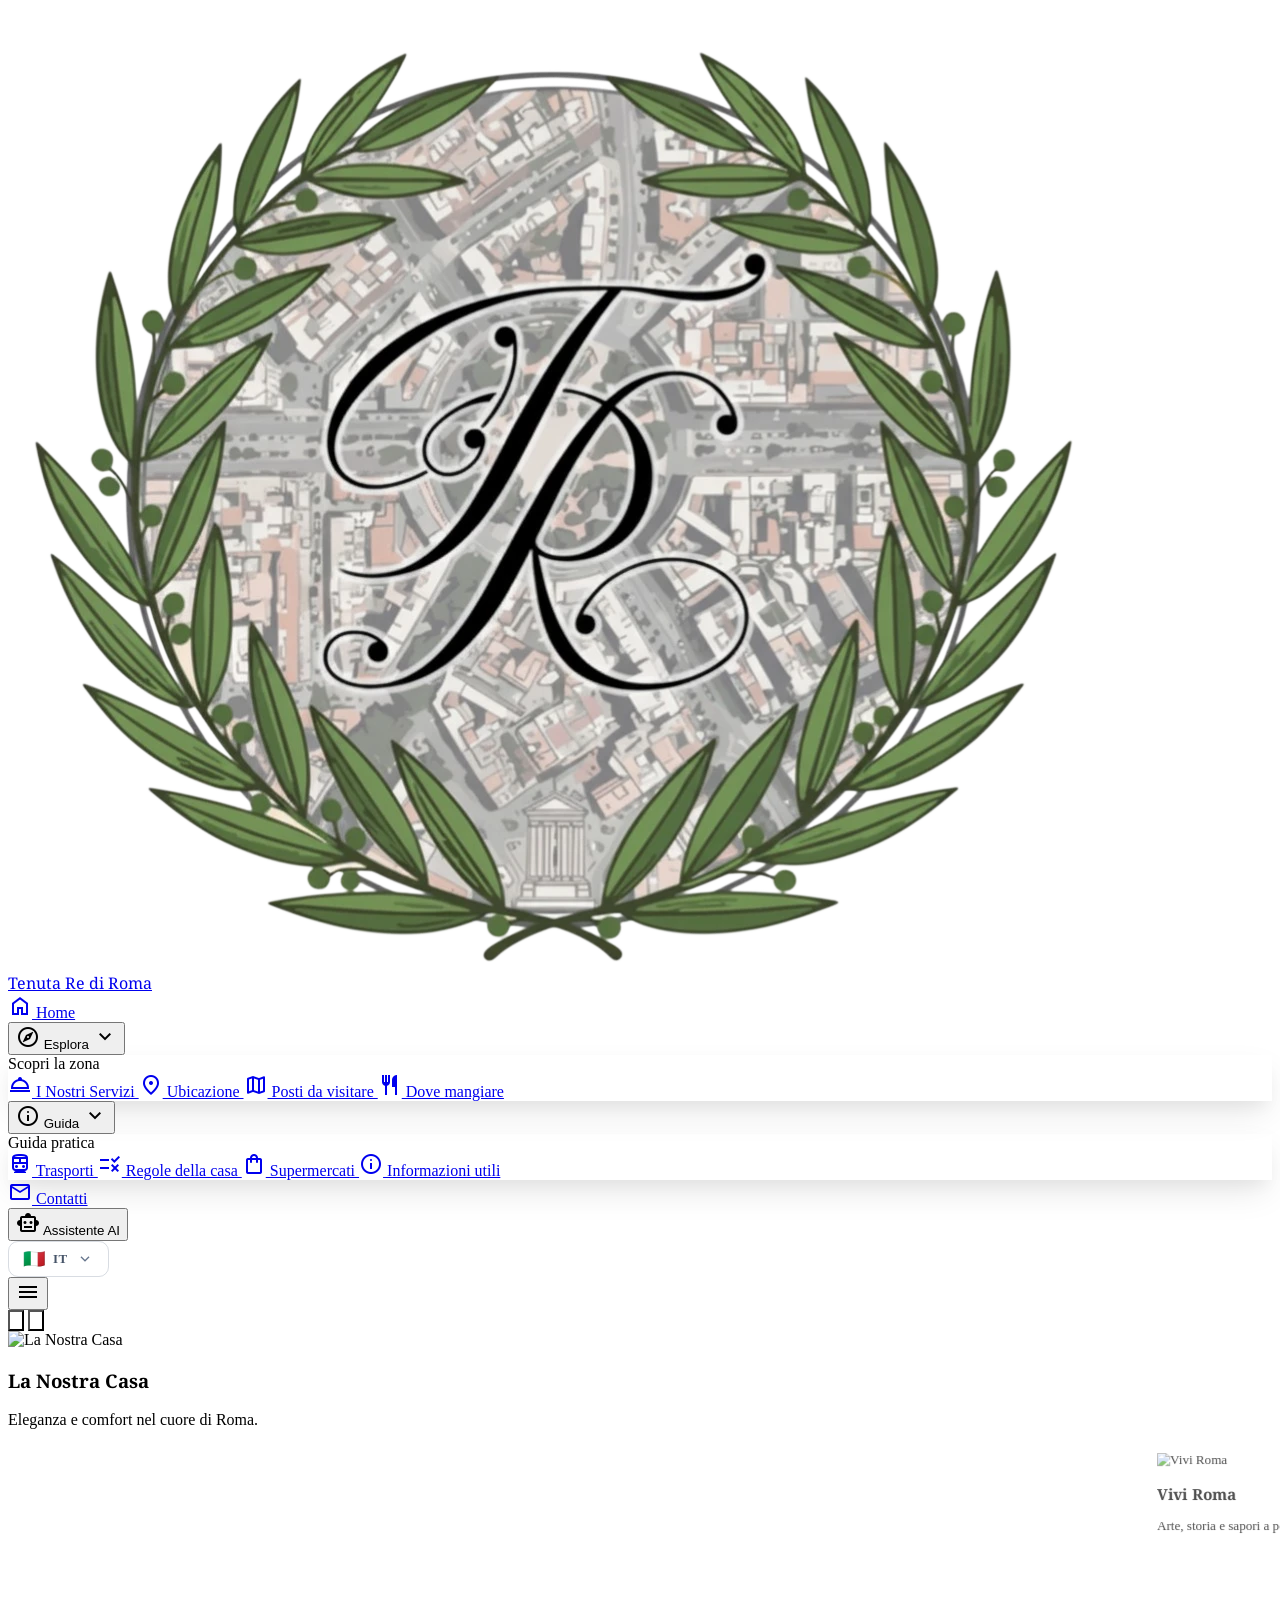
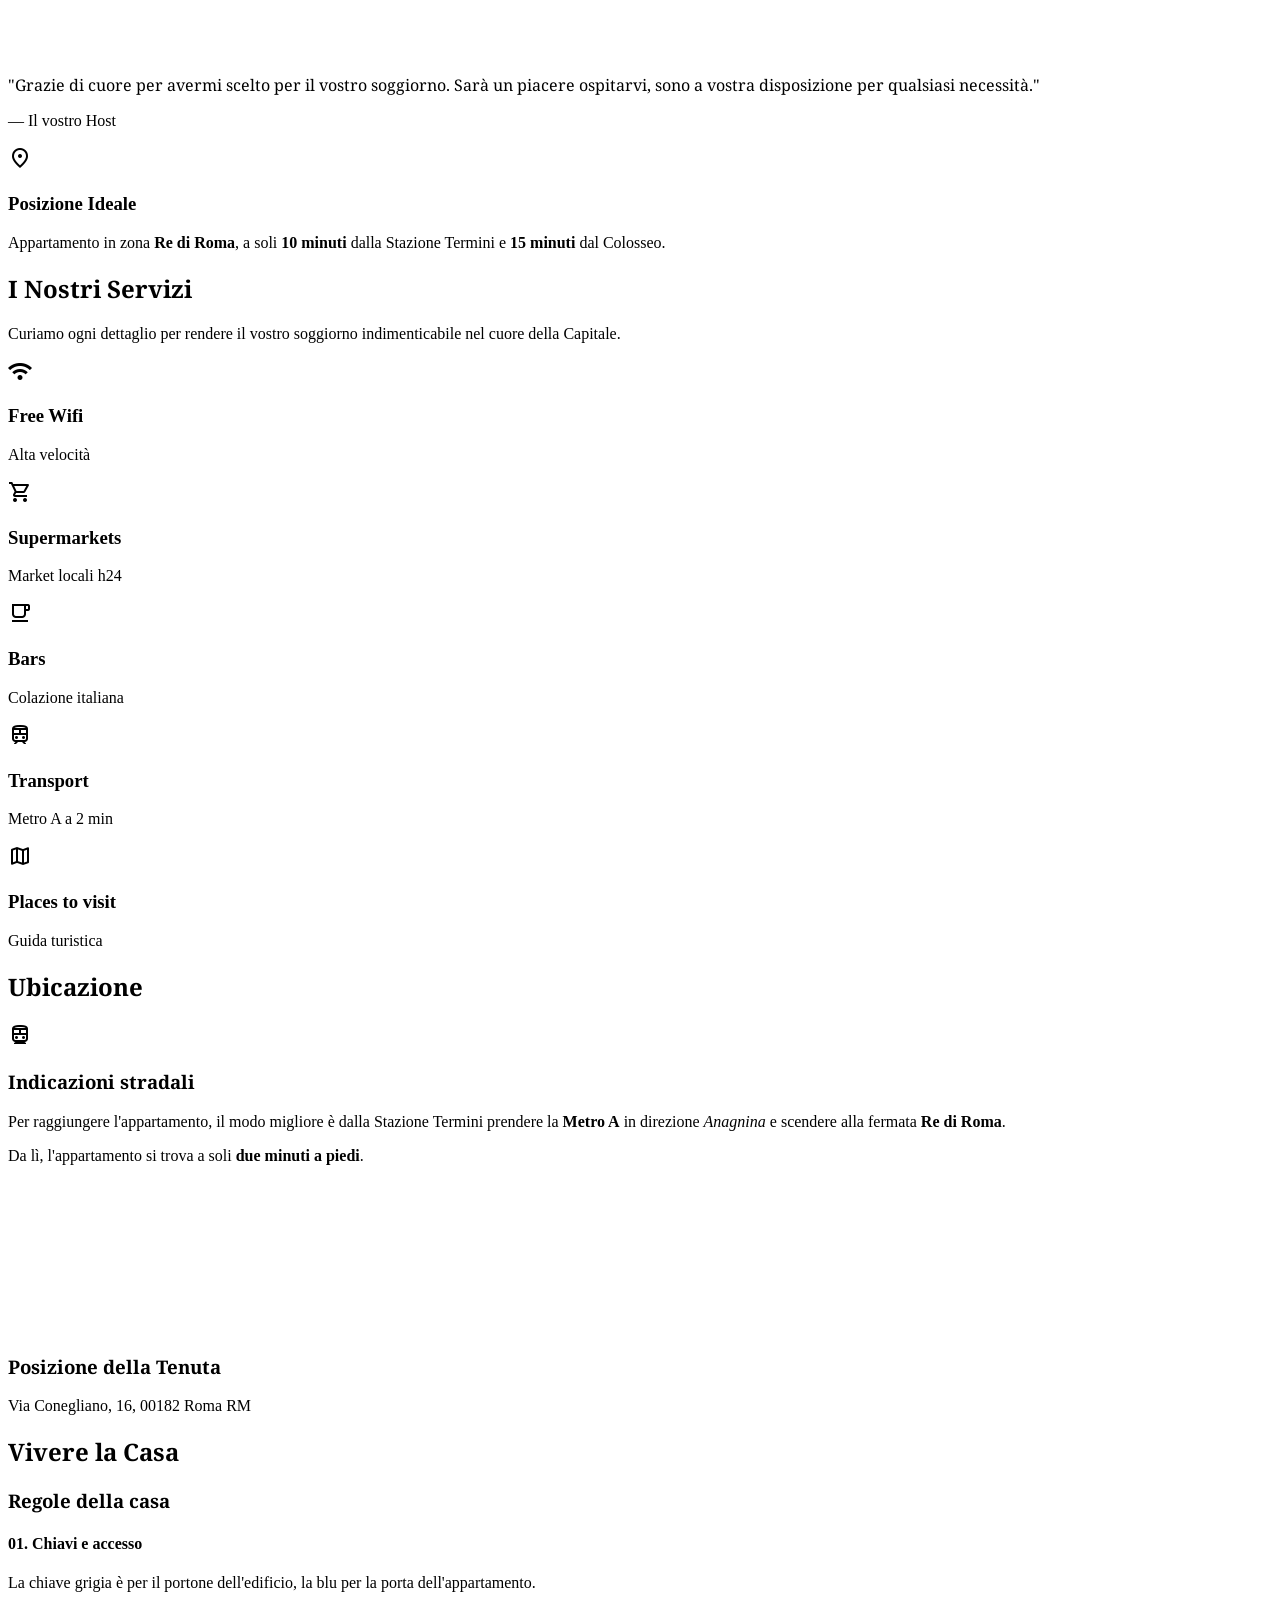
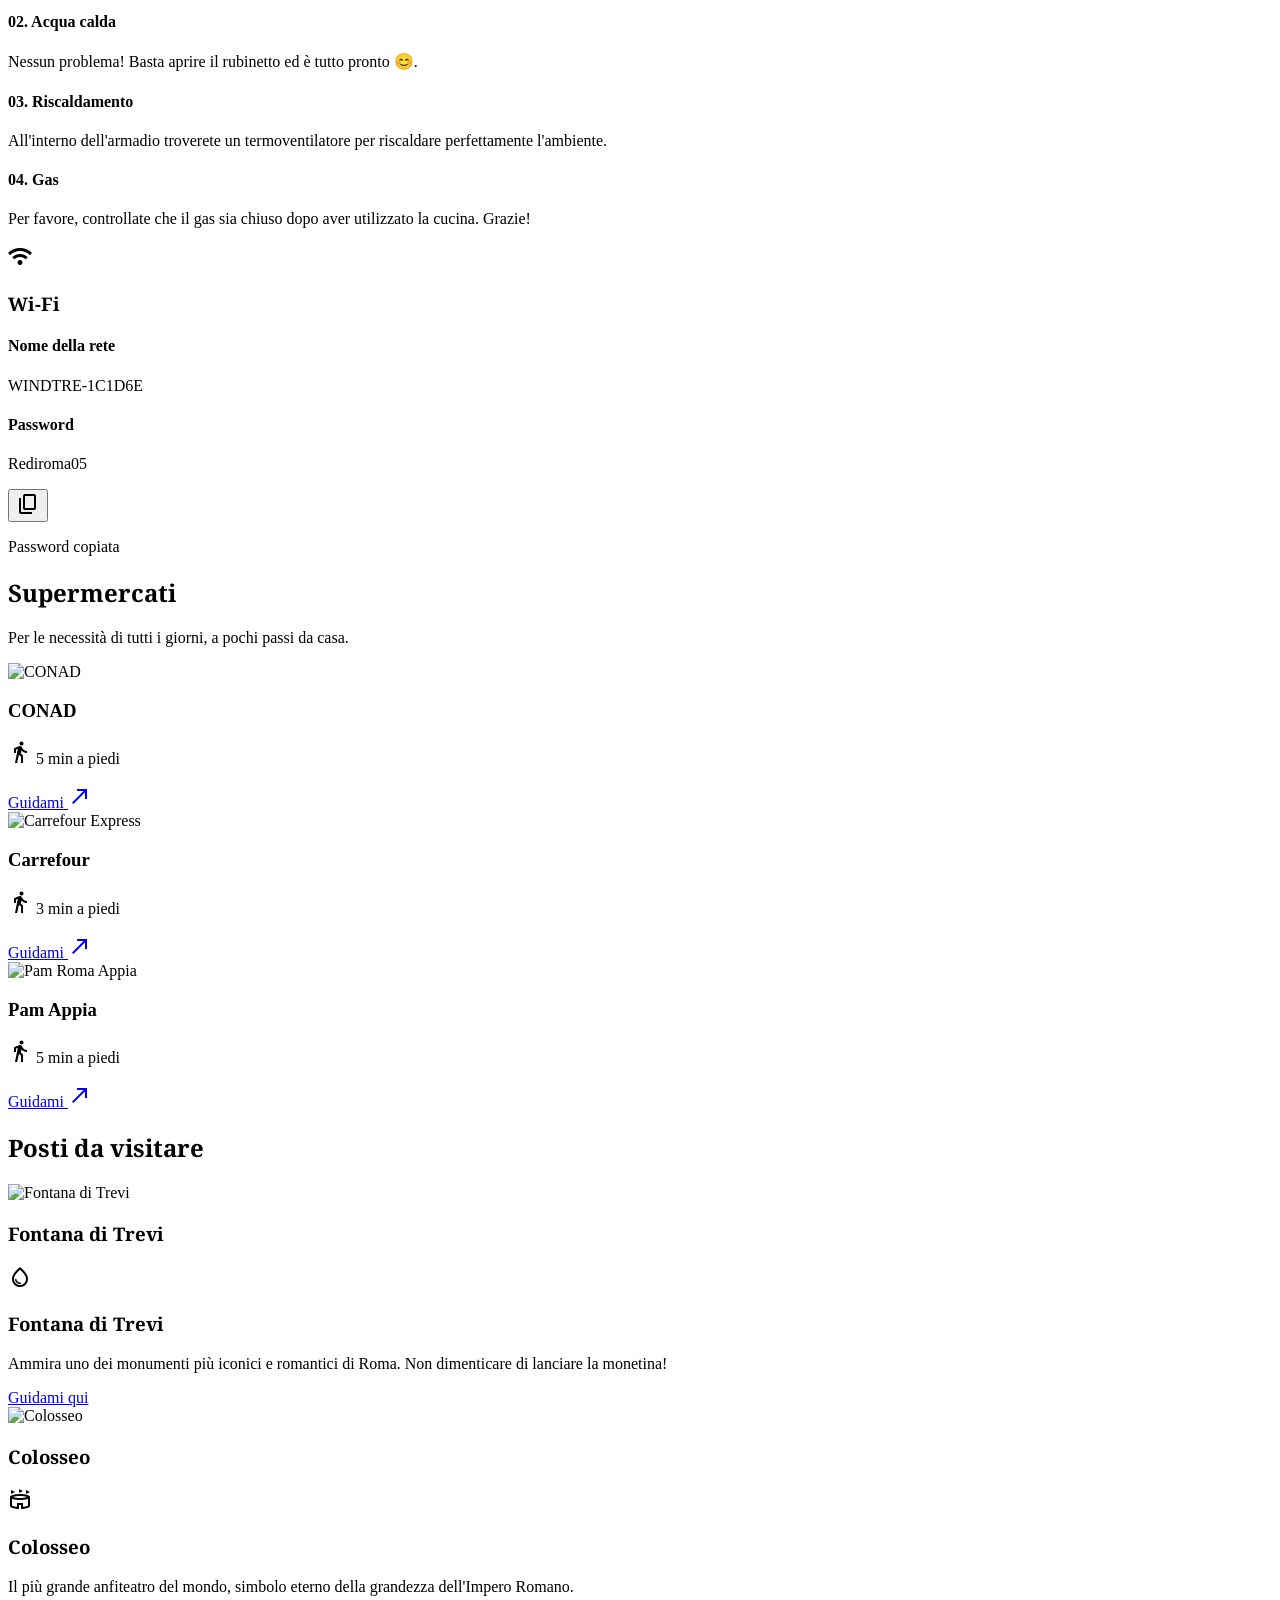
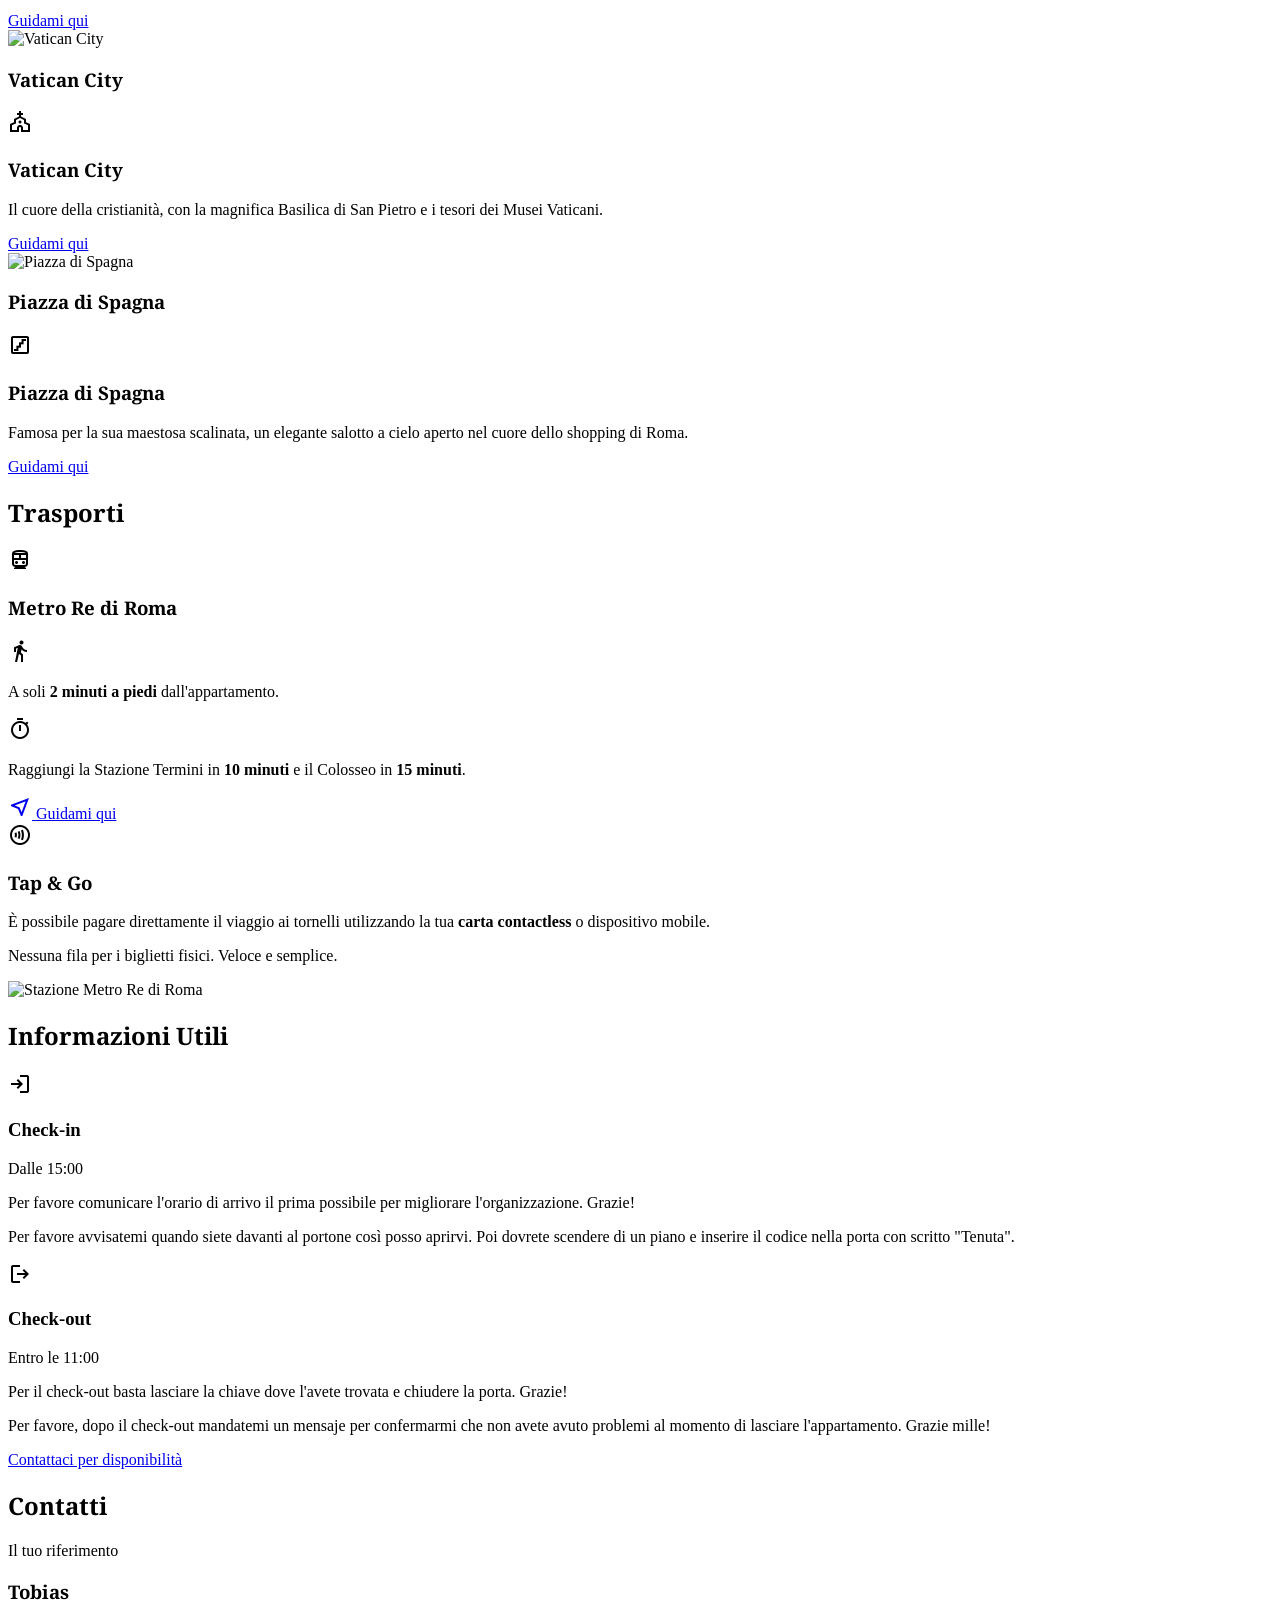
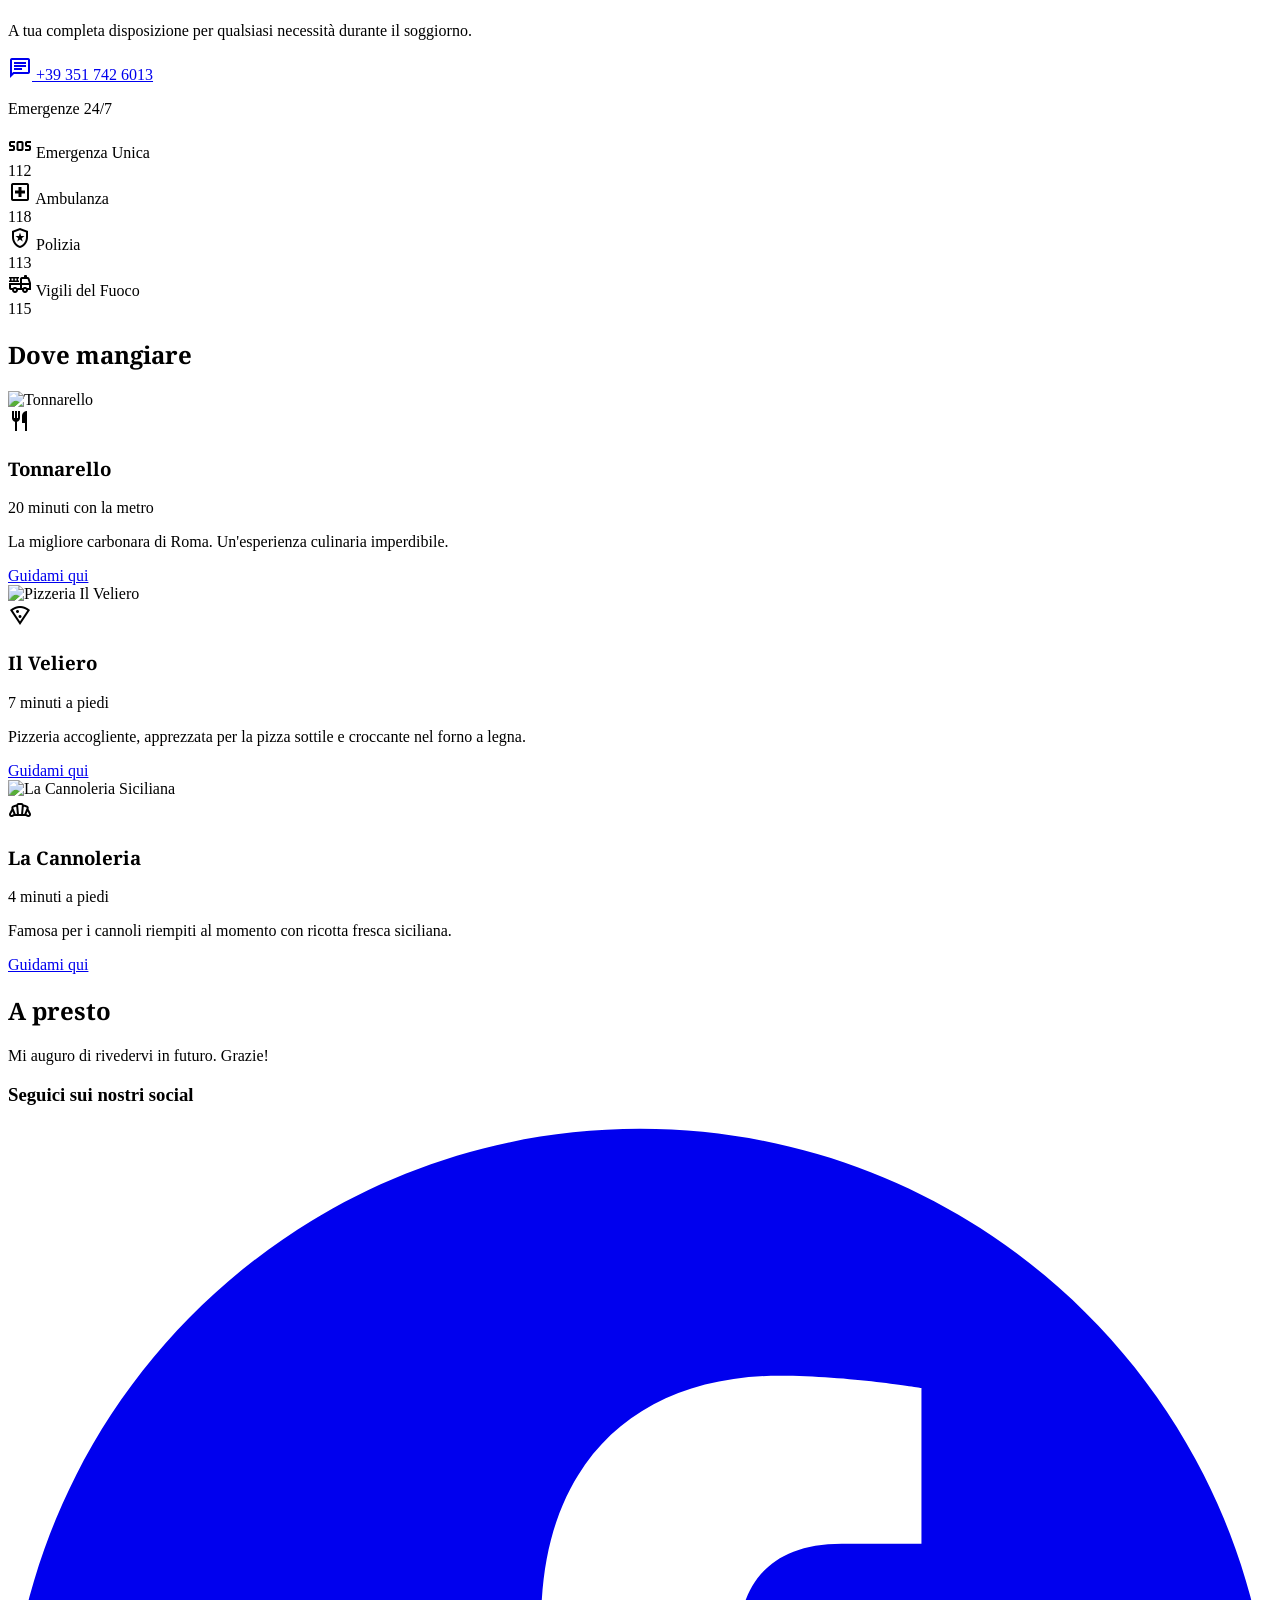
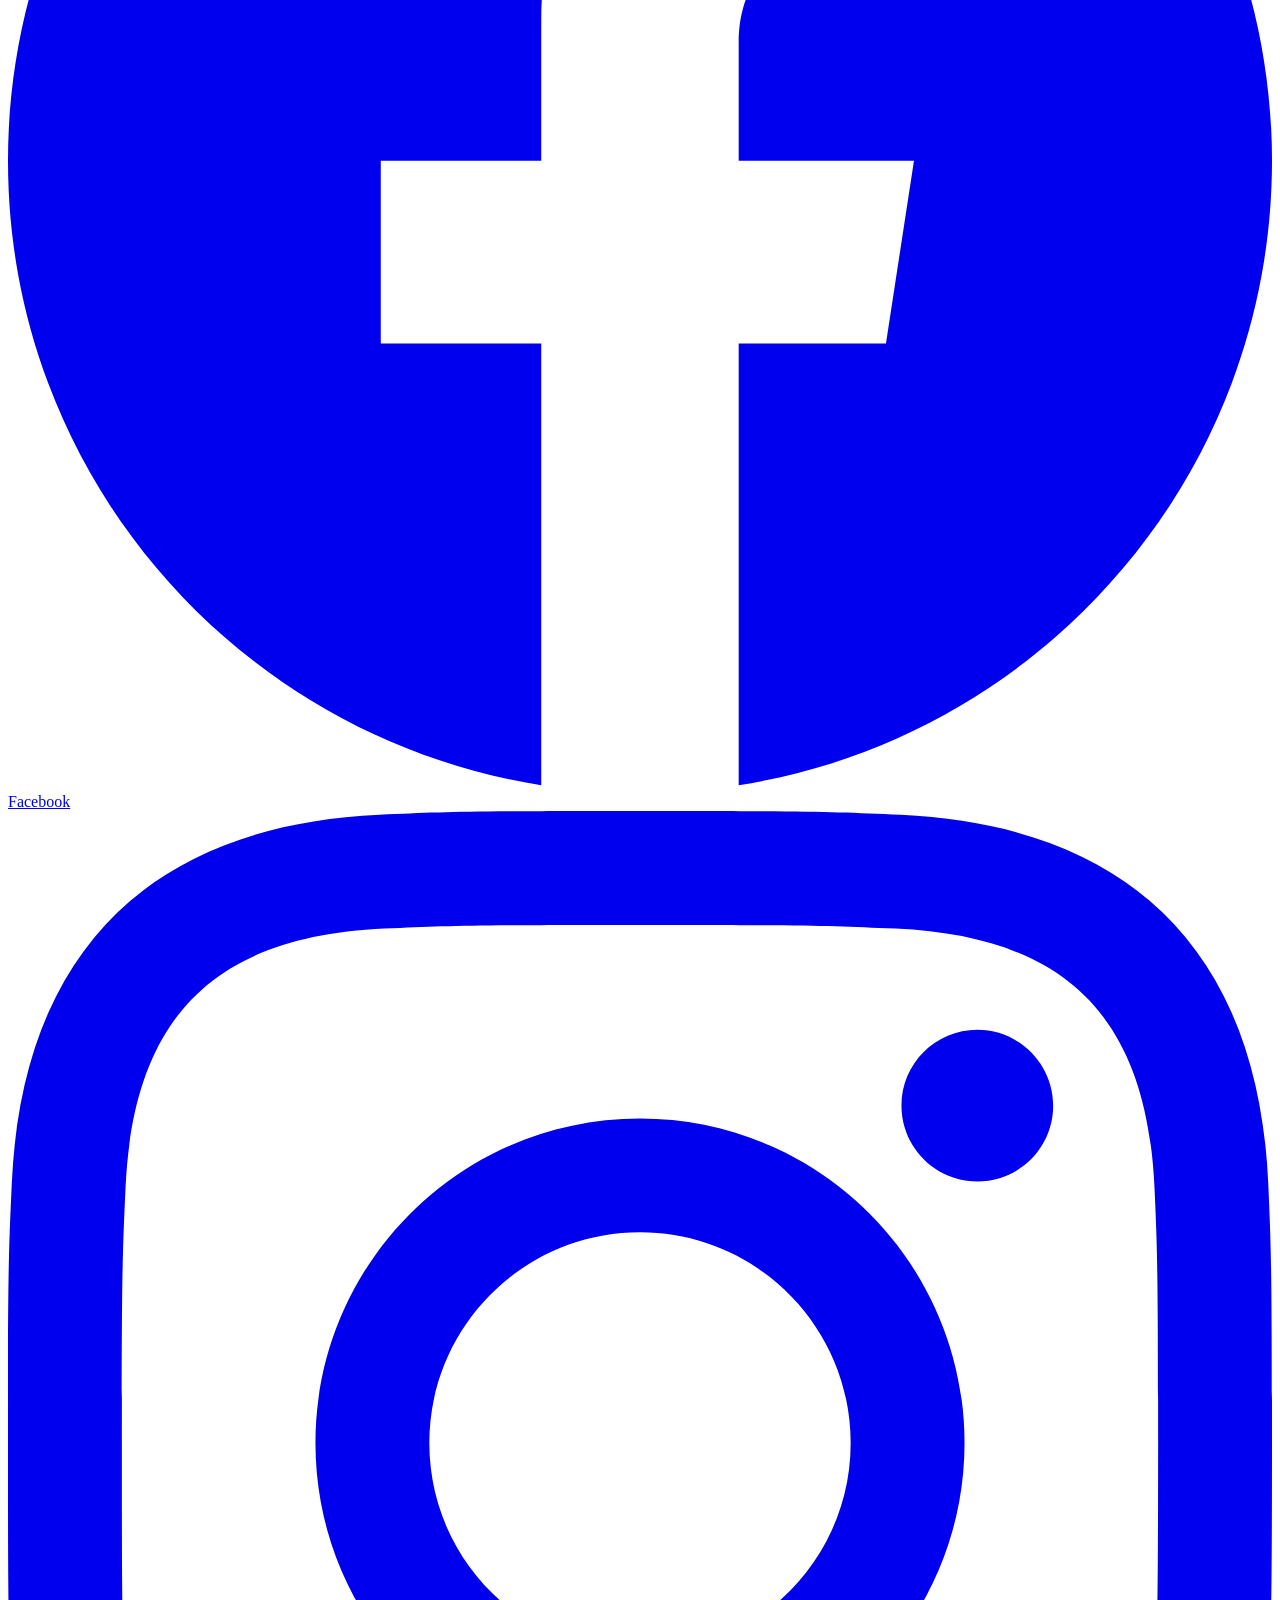
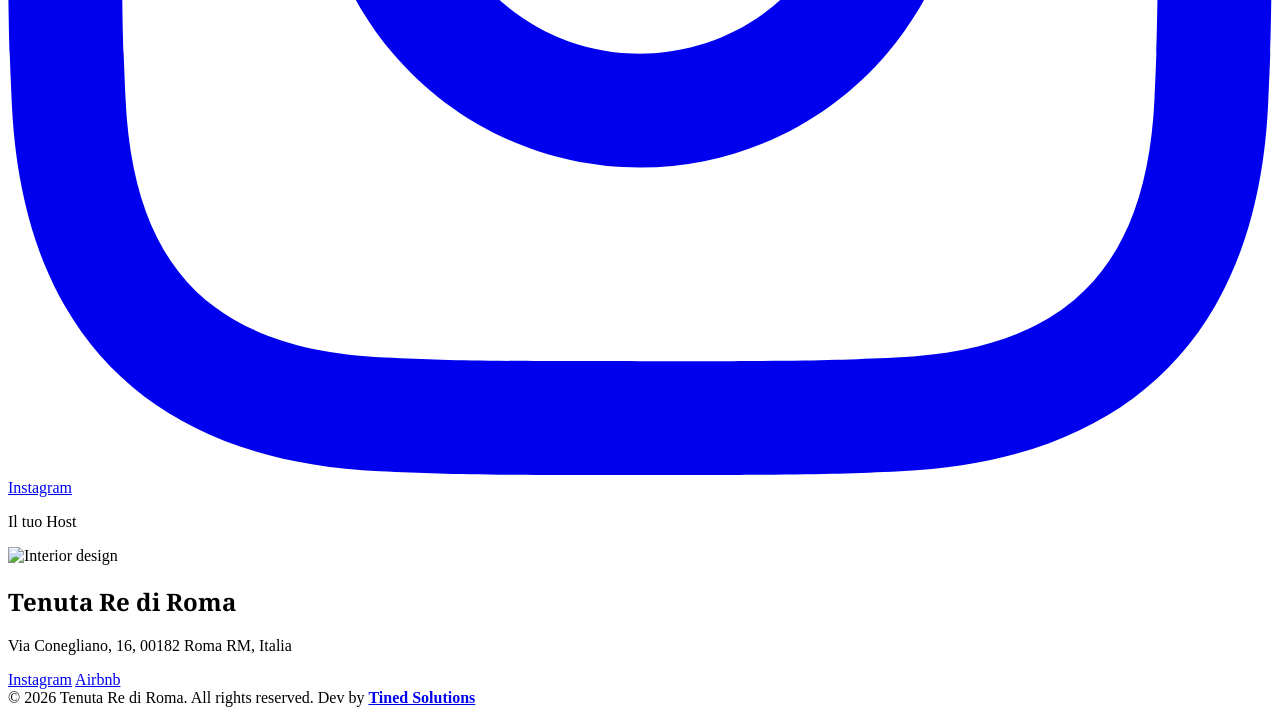
==== commit 8ec2aab2: "fix: corregir logo de Instagram en botones sociales - Reemplazar logo de Pinterest con logo oficial " ====
--- a/index.html
+++ b/index.html
@@ -5,7 +5,7 @@
 <meta content="width=device-width, initial-scale=1.0" name="viewport"/>
 <title>Tenuta Re di Roma</title>
 <script src="https://cdn.tailwindcss.com?plugins=forms,container-queries"></script>
-<link href="https://fonts.googleapis.com/css2?family=Work+Sans:wght@300;400;500;600;700;900&family=Noto+Serif:wght@400;700&display=swap" rel="stylesheet"/>
+<link href="https://fonts.googleapis.com/css2?family=Work+Sans:wght@300;400;500;600;700;900&family=Playfair+Display:wght@400;500;600;700;800;900&family=Noto+Serif:wght@400;700&display=swap" rel="stylesheet"/>
 <link href="https://fonts.googleapis.com/css2?family=Material+Symbols+Outlined:wght,FILL@100..700,0..1&display=swap" rel="stylesheet"/>
 
 <!-- Tailwind Configuration -->
@@ -94,6 +94,31 @@
                         <span class="material-symbols-outlined text-[20px]">smart_toy</span>
                         Assistente AI
                     </button>
+                </div>
+
+                <!-- Language Switcher -->
+                <div class="flex items-center h-full ml-3">
+                    <div class="lang-switcher" id="lang-switcher">
+                        <button class="lang-trigger" aria-expanded="false" aria-haspopup="true">
+                            <span class="lang-flag">🇮🇹</span>
+                            <span class="lang-code">IT</span>
+                            <span class="material-symbols-outlined lang-arrow">expand_more</span>
+                        </button>
+                        <div class="lang-dropdown">
+                            <a href="index.html" class="lang-option active">
+                                <span class="lang-flag">🇮🇹</span>
+                                <span class="lang-name">Italiano</span>
+                            </a>
+                            <a href="es.html" class="lang-option">
+                                <span class="lang-flag">🇪🇸</span>
+                                <span class="lang-name">Español</span>
+                            </a>
+                            <a href="en.html" class="lang-option">
+                                <span class="lang-flag">🇬🇧</span>
+                                <span class="lang-name">English</span>
+                            </a>
+                        </div>
+                    </div>
                 </div>
             </div>
 
@@ -160,6 +185,26 @@
             <a href="#contatti" class="mobile-link flex px-5 py-3.5 rounded-xl text-base font-bold text-slate-700 dark:text-slate-200 hover:text-primary hover:bg-primary/5 items-center transition-colors duration-200">
                 <span class="material-symbols-outlined text-primary mr-4 text-[24px]">mail</span> Contatti
             </a>
+
+            <!-- Mobile Language Switcher -->
+            <div class="lang-switcher-mobile">
+                <span class="lang-label">Lingua</span>
+                <a href="index.html" class="lang-option-mobile active">
+                    <span class="lang-flag">🇮🇹</span>
+                    <span class="lang-name">Italiano</span>
+                    <span class="material-symbols-outlined lang-check">check_circle</span>
+                </a>
+                <a href="es.html" class="lang-option-mobile">
+                    <span class="lang-flag">🇪🇸</span>
+                    <span class="lang-name">Español</span>
+                    <span class="material-symbols-outlined lang-check">check_circle</span>
+                </a>
+                <a href="en.html" class="lang-option-mobile">
+                    <span class="lang-flag">🇬🇧</span>
+                    <span class="lang-name">English</span>
+                    <span class="material-symbols-outlined lang-check">check_circle</span>
+                </a>
+            </div>
         </div>
     </div>
 </nav>
@@ -173,7 +218,7 @@
         <div class="absolute bottom-1/4 right-1/4 w-48 h-48 sm:w-96 sm:h-96 bg-primary/10 rounded-full filter blur-3xl"></div>
     </div>
 
-    <div class="relative w-full max-w-6xl mx-auto px-4 sm:px-8 py-8 sm:py-12">
+    <div class="relative w-full max-w-6xl mx-auto px-4 sm:px-8 py-6 sm:py-8 md:py-10">
         <div class="carousel-container relative">
 
             <!-- Navigation buttons -->
@@ -189,14 +234,14 @@
             </button>
 
             <!-- Carousel track -->
-            <div class="carousel-track relative h-[400px] sm:h-[500px] md:h-[600px] overflow-hidden">
+            <div class="carousel-track relative h-[300px] sm:h-[380px] md:h-[460px] lg:h-[520px] xl:h-[480px] overflow-hidden">
 
                 <!-- Slide 1 -->
                 <div class="carousel-item active absolute top-0 left-0 w-full h-full">
-                    <div class="w-full h-full p-4 sm:p-8">
-                        <div class="w-full h-full rounded-xl sm:rounded-2xl overflow-hidden relative group bg-[#1a1d15]">
+                    <div class="w-full h-full p-3 sm:p-6 md:p-8">
+                        <div class="w-full h-full rounded-xl sm:rounded-2xl overflow-hidden relative group bg-[#1a1d15] flex items-center justify-center">
                             <!-- Sostituisci src con il percorso della tua immagine -->
-                            <img src="assets/pasilloTenuta.webp" alt="La Nostra Casa" class="absolute inset-0 w-full h-full object-fit transition-transform duration-500 group-hover:scale-110" />
+                            <img src="assets/pasilloTenuta.webp" alt="La Nostra Casa" class="w-full h-full object-cover transition-transform duration-500 group-hover:scale-105" />
                             <div class="absolute inset-0 bg-gradient-to-br from-primary/40 to-primary/20 mix-blend-overlay"></div>
                             <div class="absolute inset-x-0 bottom-0 p-4 sm:p-8 bg-gradient-to-t from-black/80 via-black/40 to-transparent">
                                 <h3 class="text-white text-xl sm:text-2xl md:text-3xl font-bold serif-title mb-2 sm:mb-3">La Nostra Casa</h3>
@@ -208,10 +253,10 @@
 
                 <!-- Slide 2 -->
                 <div class="carousel-item next absolute top-0 left-0 w-full h-full">
-                    <div class="w-full h-full p-4 sm:p-8">
-                        <div class="w-full h-full rounded-xl sm:rounded-2xl overflow-hidden relative group bg-[#1a1d15]">
+                    <div class="w-full h-full p-3 sm:p-6 md:p-8">
+                        <div class="w-full h-full rounded-xl sm:rounded-2xl overflow-hidden relative group bg-[#1a1d15] flex items-center justify-center">
                             <!-- Sostituisci src con il percorso della tua immagine -->
-                            <img src="assets\mesaConTe.png" alt="Vivi Roma" class="absolute inset-0 w-full h-full object-cover transition-transform duration-500 group-hover:scale-110" />
+                            <img src="assets\mesaConTe.png" alt="Vivi Roma" class="w-full h-full object-cover transition-transform duration-500 group-hover:scale-105" />
                             <div class="absolute inset-0 bg-gradient-to-br from-primary/30 to-[#2a3a15]/40 mix-blend-overlay"></div>
                             <div class="absolute inset-x-0 bottom-0 p-4 sm:p-8 bg-gradient-to-t from-black/80 via-black/40 to-transparent">
                                 <h3 class="text-white text-xl sm:text-2xl md:text-3xl font-bold serif-title mb-2 sm:mb-3">Vivi Roma</h3>
@@ -220,13 +265,12 @@
                         </div>
                     </div>
                 </div>
-
                 <!-- Slide 3 -->
                 <div class="carousel-item hidden absolute top-0 left-0 w-full h-full">
-                    <div class="w-full h-full p-4 sm:p-8">
-                        <div class="w-full h-full rounded-xl sm:rounded-2xl overflow-hidden relative group bg-[#1a1d15]">
+                    <div class="w-full h-full p-3 sm:p-6 md:p-8">
+                        <div class="w-full h-full rounded-xl sm:rounded-2xl overflow-hidden relative group bg-[#1a1d15] flex items-center justify-center">
                             <!-- Sostituisci src con il percorso della tua immagine -->
-                            <img src="assets\habitacionTenuta.png" alt="Il Tuo Rifugio" class="absolute inset-0 w-full h-full object-cover transition-transform duration-500 group-hover:scale-110" />
+                            <img src="assets\habitacionTenuta.png" alt="Il Tuo Rifugio" class="w-full h-full object-cover transition-transform duration-500 group-hover:scale-105" />
                             <div class="absolute inset-0 bg-gradient-to-br from-[#415a22]/40 to-primary/20 mix-blend-overlay"></div>
                             <div class="absolute inset-x-0 bottom-0 p-4 sm:p-8 bg-gradient-to-t from-black/80 via-black/40 to-transparent">
                                 <h3 class="text-white text-xl sm:text-2xl md:text-3xl font-bold serif-title mb-2 sm:mb-3">Il Tuo Rifugio</h3>
@@ -701,8 +745,8 @@
             <div class="h-1 w-20 bg-primary/70 rounded-full mx-auto"></div>
         </div>
 
-        <div class="flex flex-col md:flex-row w-full gap-4 md:gap-5 h-[400px] overflow-x-auto md:overflow-visible snap-x snap-mandatory pb-4 md:pb-0 scroll-smooth [&::-webkit-scrollbar]:hidden [-ms-overflow-style:none] [scrollbar-width:none]">
-            <div class="group relative flex-none w-[80vw] sm:w-[60vw] md:w-auto md:flex-1 md:hover:flex-[1.8] snap-center h-full overflow-hidden transition-all duration-700 ease-in-out cursor-pointer rounded-t-full rounded-b-[2rem] shadow-lg border-[4px] border-white dark:border-[#1a1d15]">
+        <div class="flex flex-row flex-nowrap w-full gap-3 md:gap-5 h-[420px] sm:h-[460px] md:h-[500px] overflow-x-auto md:overflow-visible snap-x snap-mandatory pb-4 md:pb-0 scroll-smooth px-2 sm:px-0 [&::-webkit-scrollbar]:hidden [-ms-overflow-style:none] [scrollbar-width:none]">
+            <div class="group relative flex-none w-[calc(100vw-40px)] sm:w-[calc(60vw-12px)] md:w-auto md:flex-1 md:hover:flex-[1.8] snap-center h-full overflow-hidden transition-all duration-700 ease-in-out cursor-pointer rounded-t-full rounded-b-[2rem] shadow-lg border-[4px] border-white dark:border-[#1a1d15]">
                 <img alt="Tonnarello" class="absolute inset-0 w-full h-full object-cover transition-transform duration-1000 md:group-hover:scale-110 md:group-hover:rotate-1" src="https://lh3.googleusercontent.com/aida-public/[base64]"/>
                 <div class="absolute inset-0 bg-gradient-to-t from-[#1a1d15]/95 via-[#1a1d15]/40 to-transparent opacity-90 md:opacity-80 md:group-hover:opacity-90 transition-opacity duration-500"></div>
                 <div class="absolute inset-0 flex flex-col justify-end p-6 text-center pb-8">
@@ -720,7 +764,7 @@
                 </div>
             </div>
 
-            <div class="group relative flex-none w-[80vw] sm:w-[60vw] md:w-auto md:flex-1 md:hover:flex-[1.8] snap-center h-full overflow-hidden transition-all duration-700 ease-in-out cursor-pointer rounded-t-full rounded-b-[2rem] shadow-lg border-[4px] border-white dark:border-[#1a1d15]">
+            <div class="group relative flex-none w-[calc(100vw-40px)] sm:w-[calc(60vw-12px)] md:w-auto md:flex-1 md:hover:flex-[1.8] snap-center h-full overflow-hidden transition-all duration-700 ease-in-out cursor-pointer rounded-t-full rounded-b-[2rem] shadow-lg border-[4px] border-white dark:border-[#1a1d15]">
                 <img alt="Pizzeria Il Veliero" class="absolute inset-0 w-full h-full object-cover transition-transform duration-1000 md:group-hover:scale-110 md:group-hover:-rotate-1" src="https://lh3.googleusercontent.com/aida-public/[base64]"/>
                 <div class="absolute inset-0 bg-gradient-to-t from-[#1a1d15]/95 via-[#1a1d15]/40 to-transparent opacity-90 md:opacity-80 md:group-hover:opacity-90 transition-opacity duration-500"></div>
                 <div class="absolute inset-0 flex flex-col justify-end p-6 text-center pb-8">
@@ -738,7 +782,7 @@
                 </div>
             </div>
 
-            <div class="group relative flex-none w-[80vw] sm:w-[60vw] md:w-auto md:flex-1 md:hover:flex-[1.8] snap-center h-full overflow-hidden transition-all duration-700 ease-in-out cursor-pointer rounded-t-full rounded-b-[2rem] shadow-lg border-[4px] border-white dark:border-[#1a1d15]">
+            <div class="group relative flex-none w-[calc(100vw-40px)] sm:w-[calc(60vw-12px)] md:w-auto md:flex-1 md:hover:flex-[1.8] snap-center h-full overflow-hidden transition-all duration-700 ease-in-out cursor-pointer rounded-t-full rounded-b-[2rem] shadow-lg border-[4px] border-white dark:border-[#1a1d15]">
                 <img alt="La Cannoleria Siciliana" class="absolute inset-0 w-full h-full object-cover transition-transform duration-1000 md:group-hover:scale-110 md:group-hover:rotate-1" src="https://lh3.googleusercontent.com/aida-public/[base64]"/>
                 <div class="absolute inset-0 bg-gradient-to-t from-[#1a1d15]/95 via-[#1a1d15]/40 to-transparent opacity-90 md:opacity-80 md:group-hover:opacity-90 transition-opacity duration-500"></div>
                 <div class="absolute inset-0 flex flex-col justify-end p-6 text-center pb-8">
@@ -775,10 +819,16 @@
                     <h3 class="text-primary text-sm font-bold uppercase tracking-widest mb-4">Seguici sui nostri social</h3>
                     <div class="flex flex-col sm:flex-row items-center justify-center md:justify-start gap-4">
                         <a class="flex items-center justify-center gap-3 w-full sm:w-auto bg-background-light dark:bg-[#1a1d15] hover:bg-primary text-primary hover:text-white px-7 py-3.5 rounded-full font-bold transition-all shadow-sm border border-primary/10 active:scale-95" href="#">
-                            <span class="material-symbols-outlined text-2xl">facebook </span> Facebook
+                            <svg class="w-6 h-6" fill="currentColor" viewBox="0 0 24 24" xmlns="http://www.w3.org/2000/svg">
+                                <path d="M24 12.073c0-6.627-5.373-12-12-12s-12 5.373-12 12c0 5.99 4.388 10.954 10.125 11.854v-8.385H7.078v-3.47h3.047V9.43c0-3.007 1.792-4.669 4.533-4.669 1.312 0 2.686.235 2.686.235v2.953H15.83c-1.491 0-1.956.925-1.956 1.874v2.25h3.328l-.532 3.47h-2.796v8.385C19.612 23.027 24 18.062 24 12.073z"/>
+                            </svg>
+                            Facebook
                         </a>
                         <a class="flex items-center justify-center gap-3 w-full sm:w-auto bg-background-light dark:bg-[#1a1d15] hover:bg-primary text-primary hover:text-white px-7 py-3.5 rounded-full font-bold transition-all shadow-sm border border-primary/10 active:scale-95" href="#">
-                            <span class="material-symbols-outlined text-2xl">photo_camera</span> Instagram
+                            <svg class="w-6 h-6" fill="currentColor" viewBox="0 0 24 24" xmlns="http://www.w3.org/2000/svg">
+                                <path d="M12 2.163c3.204 0 3.584.012 4.85.07 3.252.148 4.771 1.691 4.919 4.919.058 1.265.069 1.645.069 4.849 0 3.205-.012 3.584-.069 4.849-.149 3.225-1.664 4.771-4.919 4.919-1.266.058-1.644.07-4.85.07-3.204 0-3.584-.012-4.849-.07-3.26-.149-4.771-1.699-4.919-4.92-.058-1.265-.07-1.644-.07-4.849 0-3.204.013-3.583.07-4.849.149-3.227 1.664-4.771 4.919-4.919 1.266-.057 1.645-.069 4.849-.069zm0-2.163c-3.259 0-3.667.014-4.947.072-4.358.2-6.78 2.618-6.98 6.98-.059 1.281-.073 1.689-.073 4.948 0 3.259.014 3.668.072 4.948.2 4.358 2.618 6.78 6.98 6.98 1.281.058 1.689.072 4.948.072 3.259 0 3.668-.014 4.948-.072 4.354-.2 6.782-2.618 6.979-6.98.059-1.28.073-1.689.073-4.948 0-3.259-.014-3.667-.072-4.947-.196-4.354-2.617-6.78-6.979-6.98-1.281-.059-1.69-.073-4.949-.073zm0 5.838c-3.403 0-6.162 2.759-6.162 6.162s2.759 6.163 6.162 6.163 6.162-2.759 6.162-6.163c0-3.403-2.759-6.162-6.162-6.162zm0 10.162c-2.209 0-4-1.79-4-4 0-2.209 1.791-4 4-4s4 1.791 4 4c0 2.21-1.791 4-4 4zm6.406-11.845c-.796 0-1.441.645-1.441 1.44s.645 1.44 1.441 1.44c.795 0 1.439-.645 1.439-1.44s-.644-1.44-1.439-1.44z"/>
+                            </svg>
+                            Instagram
                         </a>
                     </div>
                 </div>
--- a/css/styles.css
+++ b/css/styles.css
@@ -266,3 +266,246 @@
         border-radius: 16px;
     }
 }
+
+/* ============================================
+   7. LANGUAGE SWITCHER
+   ============================================ */
+
+/* Container - Dropdown trigger button */
+.lang-switcher {
+    position: relative;
+}
+
+.lang-trigger {
+    display: flex;
+    align-items: center;
+    gap: 8px;
+    padding: 8px 14px;
+    background: transparent;
+    border: 1.5px solid rgba(100, 116, 139, 0.25);
+    border-radius: 10px;
+    cursor: pointer;
+    transition: all 0.3s var(--transition-smooth);
+    font-family: inherit;
+}
+
+.lang-trigger:hover {
+    border-color: var(--color-primary);
+    background: rgba(84, 106, 47, 0.05);
+}
+
+.lang-trigger .lang-flag {
+    font-size: 18px;
+    line-height: 1;
+}
+
+.lang-trigger .lang-code {
+    font-size: 13px;
+    font-weight: 600;
+    color: #475569;
+    text-transform: uppercase;
+    letter-spacing: 0.5px;
+}
+
+.lang-trigger .lang-arrow {
+    font-size: 18px;
+    color: #64748b;
+    transition: transform 0.3s var(--transition-smooth);
+}
+
+.lang-switcher.open .lang-trigger {
+    border-color: var(--color-primary);
+    background: rgba(84, 106, 47, 0.08);
+}
+
+.lang-switcher.open .lang-trigger .lang-arrow {
+    transform: rotate(180deg);
+}
+
+/* Dropdown panel */
+.lang-dropdown {
+    position: absolute;
+    top: calc(100% + 8px);
+    right: 0;
+    min-width: 160px;
+    background: white;
+    border-radius: 14px;
+    box-shadow: 0 10px 40px -5px rgba(0, 0, 0, 0.15),
+                0 4px 12px -2px rgba(0, 0, 0, 0.08);
+    border: 1px solid rgba(100, 116, 139, 0.1);
+    padding: 8px;
+    opacity: 0;
+    visibility: hidden;
+    transform: translateY(-10px) scale(0.95);
+    transform-origin: top right;
+    transition: all 0.25s var(--transition-bounce);
+    z-index: 100;
+}
+
+.lang-switcher.open .lang-dropdown {
+    opacity: 1;
+    visibility: visible;
+    transform: translateY(0) scale(1);
+}
+
+/* Dropdown options */
+.lang-option {
+    display: flex;
+    align-items: center;
+    gap: 12px;
+    padding: 12px 14px;
+    font-size: 14px;
+    font-weight: 500;
+    color: #475569;
+    text-decoration: none;
+    border-radius: 10px;
+    transition: all 0.2s ease;
+    position: relative;
+    overflow: hidden;
+}
+
+.lang-option:hover {
+    background: rgba(84, 106, 47, 0.08);
+    color: var(--color-primary);
+}
+
+.lang-option.active {
+    background: linear-gradient(135deg, var(--color-primary) 0%, #3d4f22 100%);
+    color: white;
+    font-weight: 600;
+}
+
+.lang-option.active::after {
+    content: '';
+    position: absolute;
+    right: 14px;
+    width: 6px;
+    height: 6px;
+    background: white;
+    border-radius: 50%;
+    box-shadow: 0 0 8px rgba(255, 255, 255, 0.5);
+}
+
+.lang-option .lang-flag {
+    font-size: 20px;
+    line-height: 1;
+}
+
+.lang-option .lang-name {
+    flex: 1;
+}
+
+/* Dark mode */
+.dark .lang-trigger {
+    border-color: rgba(255, 255, 255, 0.15);
+}
+
+.dark .lang-trigger:hover {
+    border-color: var(--color-primary);
+    background: rgba(84, 106, 47, 0.15);
+}
+
+.dark .lang-trigger .lang-code {
+    color: #e2e8f0;
+}
+
+.dark .lang-trigger .lang-arrow {
+    color: #94a3b8;
+}
+
+.dark .lang-dropdown {
+    background: #22251d;
+    border-color: rgba(255, 255, 255, 0.1);
+    box-shadow: 0 10px 40px -5px rgba(0, 0, 0, 0.4);
+}
+
+.dark .lang-option {
+    color: #e2e8f0;
+}
+
+.dark .lang-option:hover {
+    background: rgba(84, 106, 47, 0.2);
+    color: #a3c45a;
+}
+
+/* Mobile Language Switcher in Menu */
+.lang-switcher-mobile {
+    display: flex;
+    flex-direction: column;
+    gap: 6px;
+    padding: 16px 20px;
+    border-top: 1px solid rgba(100, 116, 139, 0.1);
+    background: linear-gradient(180deg, rgba(84, 106, 47, 0.02) 0%, transparent 100%);
+}
+
+.lang-switcher-mobile .lang-label {
+    font-size: 11px;
+    font-weight: 700;
+    color: #94a3b8;
+    text-transform: uppercase;
+    letter-spacing: 1.5px;
+    margin-bottom: 8px;
+    padding-left: 4px;
+}
+
+.lang-option-mobile {
+    display: flex;
+    align-items: center;
+    gap: 12px;
+    padding: 14px 16px;
+    font-size: 15px;
+    font-weight: 500;
+    text-decoration: none;
+    color: #475569;
+    background: white;
+    border-radius: 12px;
+    border: 1.5px solid transparent;
+    transition: all 0.25s var(--transition-smooth);
+    box-shadow: 0 1px 3px rgba(0, 0, 0, 0.04);
+}
+
+.lang-option-mobile:hover {
+    border-color: rgba(84, 106, 47, 0.3);
+    transform: translateX(4px);
+}
+
+.lang-option-mobile.active {
+    background: linear-gradient(135deg, var(--color-primary) 0%, #3d4f22 100%);
+    color: white;
+    font-weight: 600;
+    box-shadow: 0 4px 12px rgba(84, 106, 47, 0.25);
+}
+
+.lang-option-mobile .lang-flag {
+    font-size: 22px;
+}
+
+.lang-option-mobile .lang-name {
+    flex: 1;
+}
+
+.lang-option-mobile .lang-check {
+    font-size: 20px;
+    opacity: 0;
+    transform: scale(0.5);
+    transition: all 0.2s var(--transition-bounce);
+}
+
+.lang-option-mobile.active .lang-check {
+    opacity: 1;
+    transform: scale(1);
+}
+
+/* Dark mode mobile */
+.dark .lang-switcher-mobile {
+    border-color: rgba(255, 255, 255, 0.05);
+}
+
+.dark .lang-option-mobile:not(.active) {
+    background: rgba(255, 255, 255, 0.03);
+    color: #e2e8f0;
+}
+
+.dark .lang-option-mobile:hover:not(.active) {
+    background: rgba(255, 255, 255, 0.08);
+}
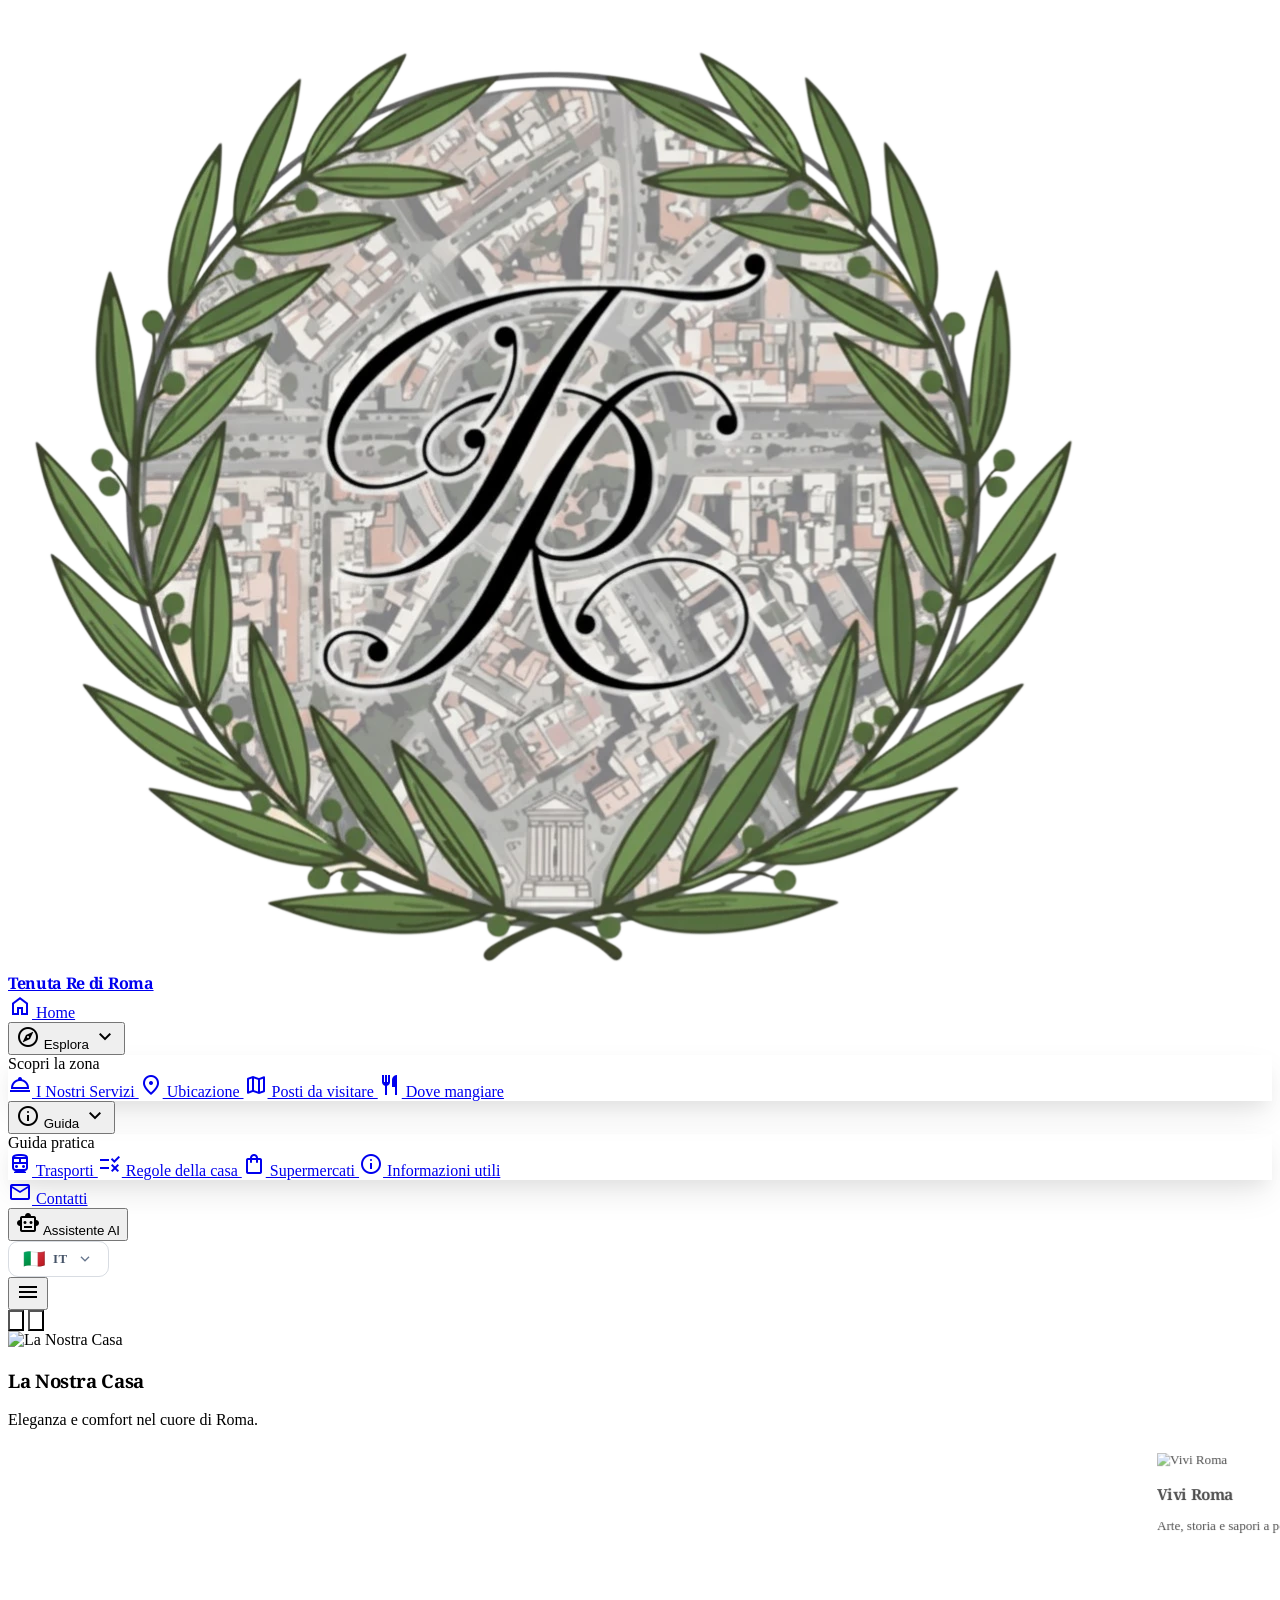
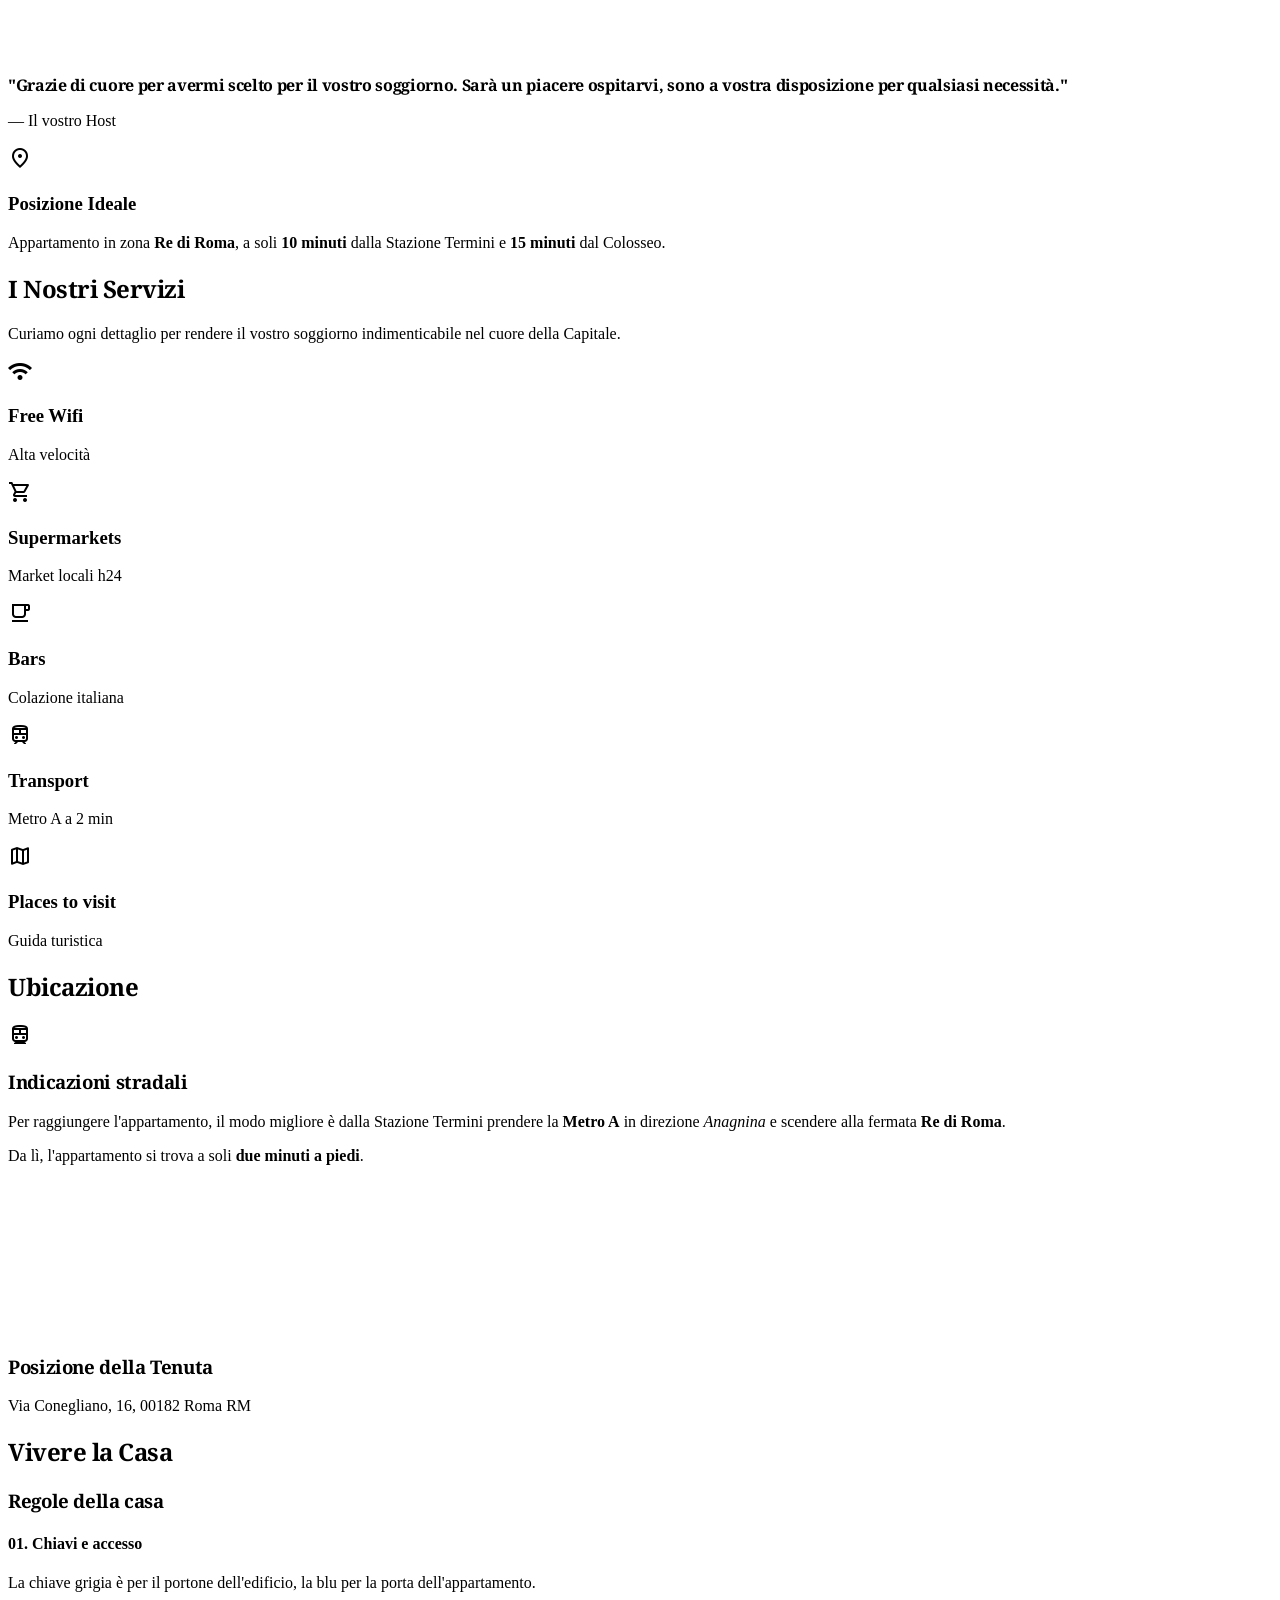
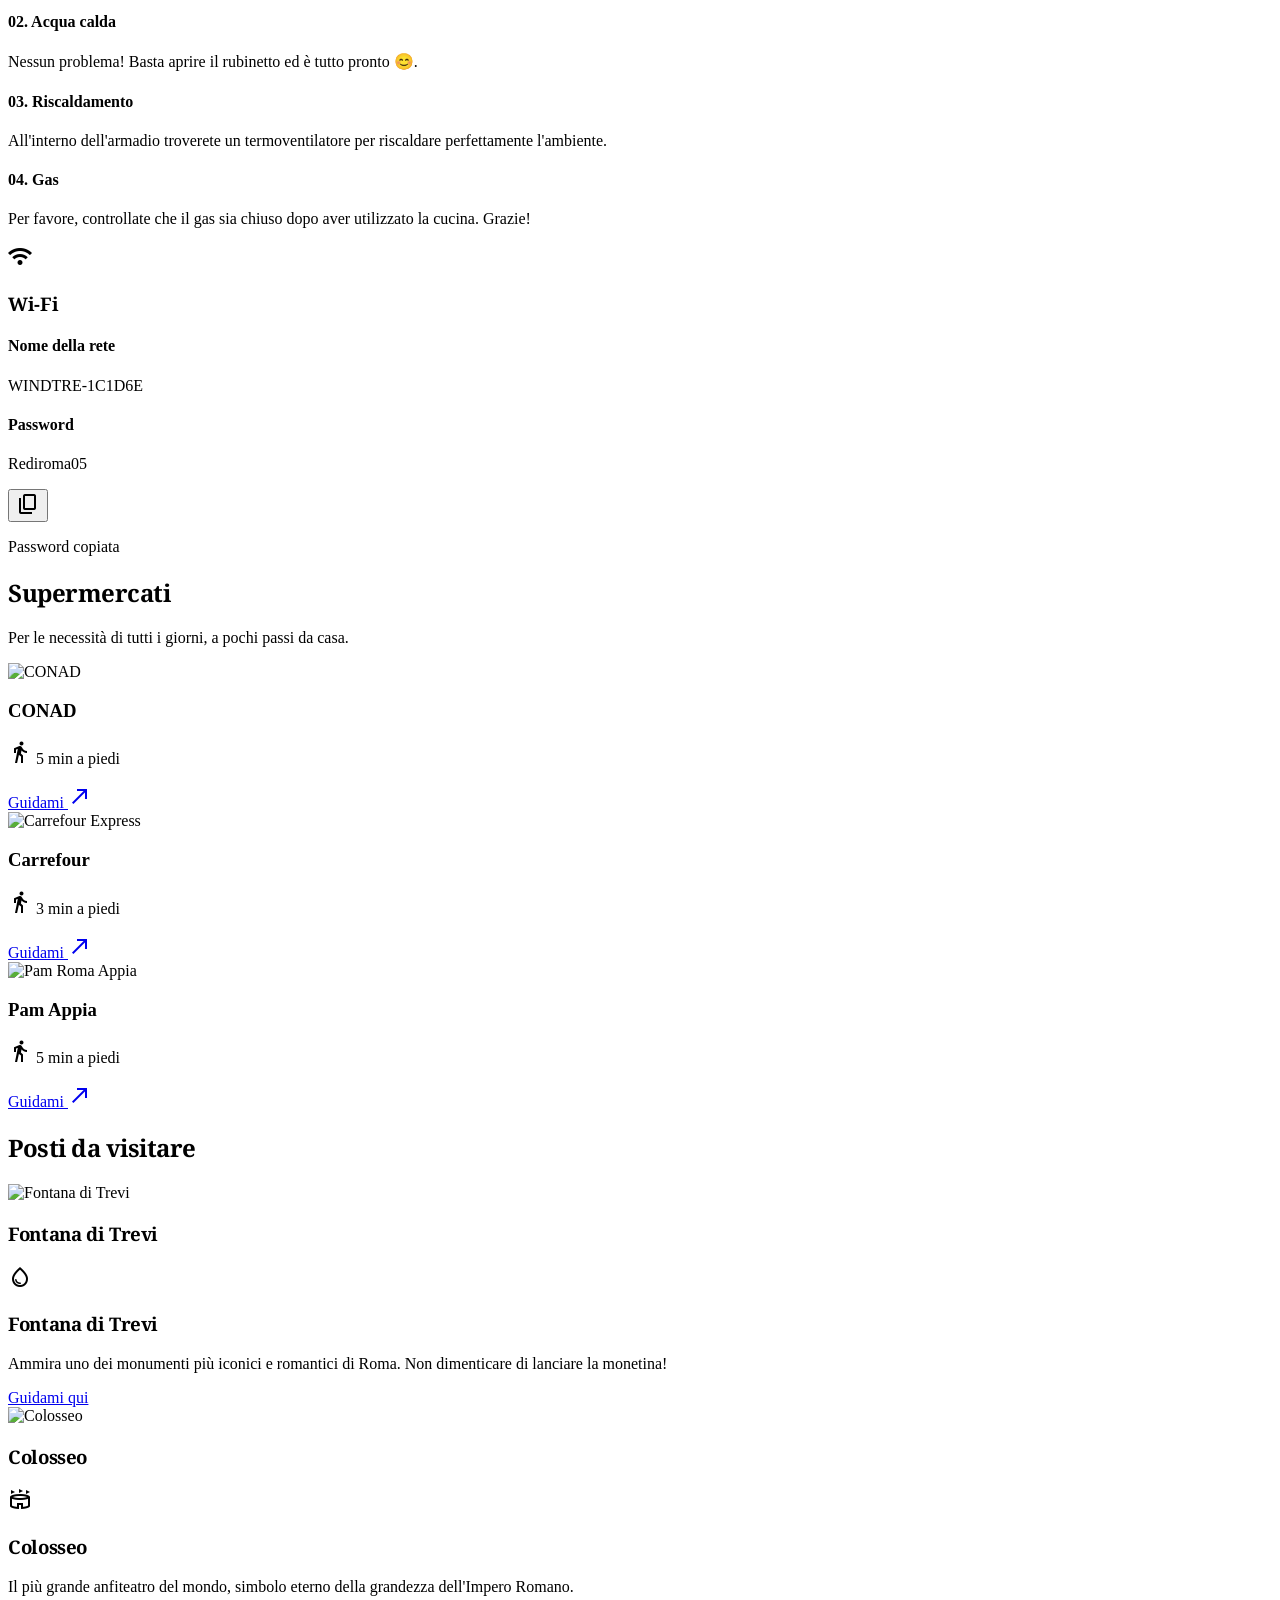
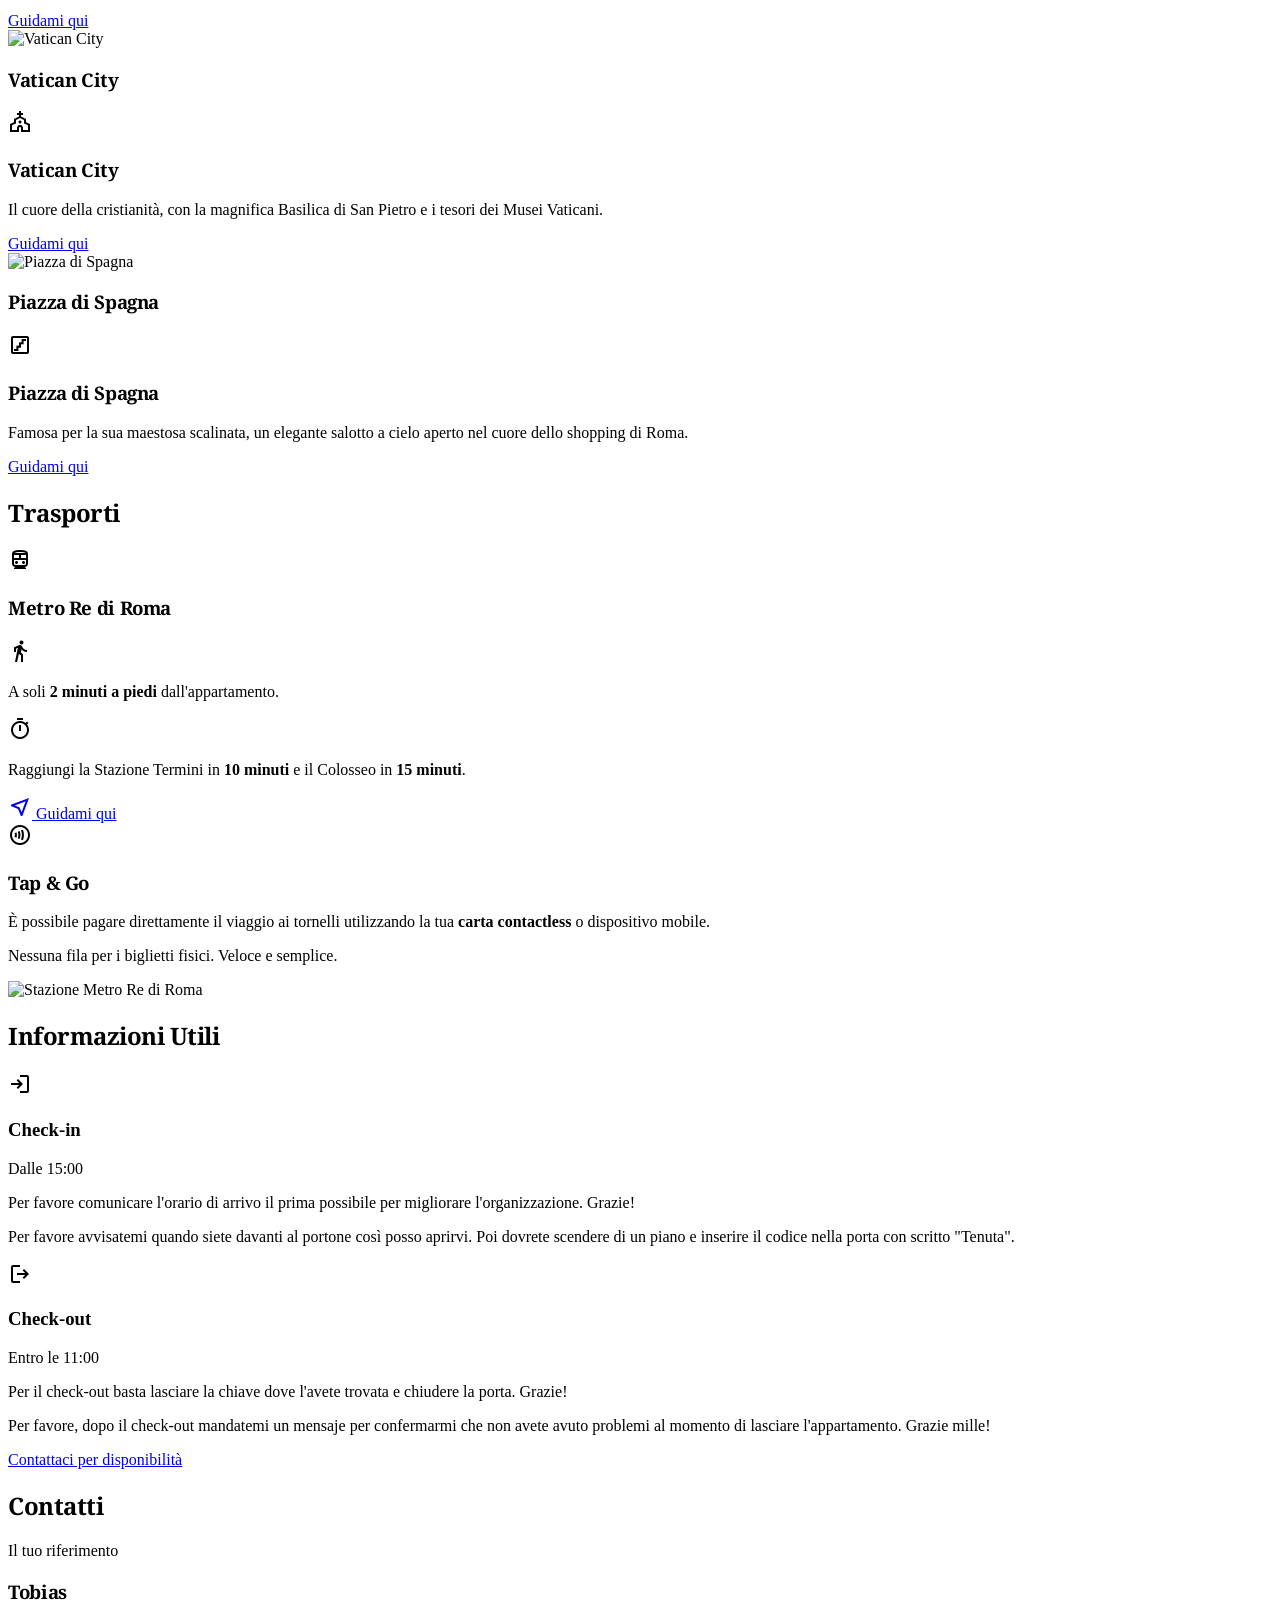
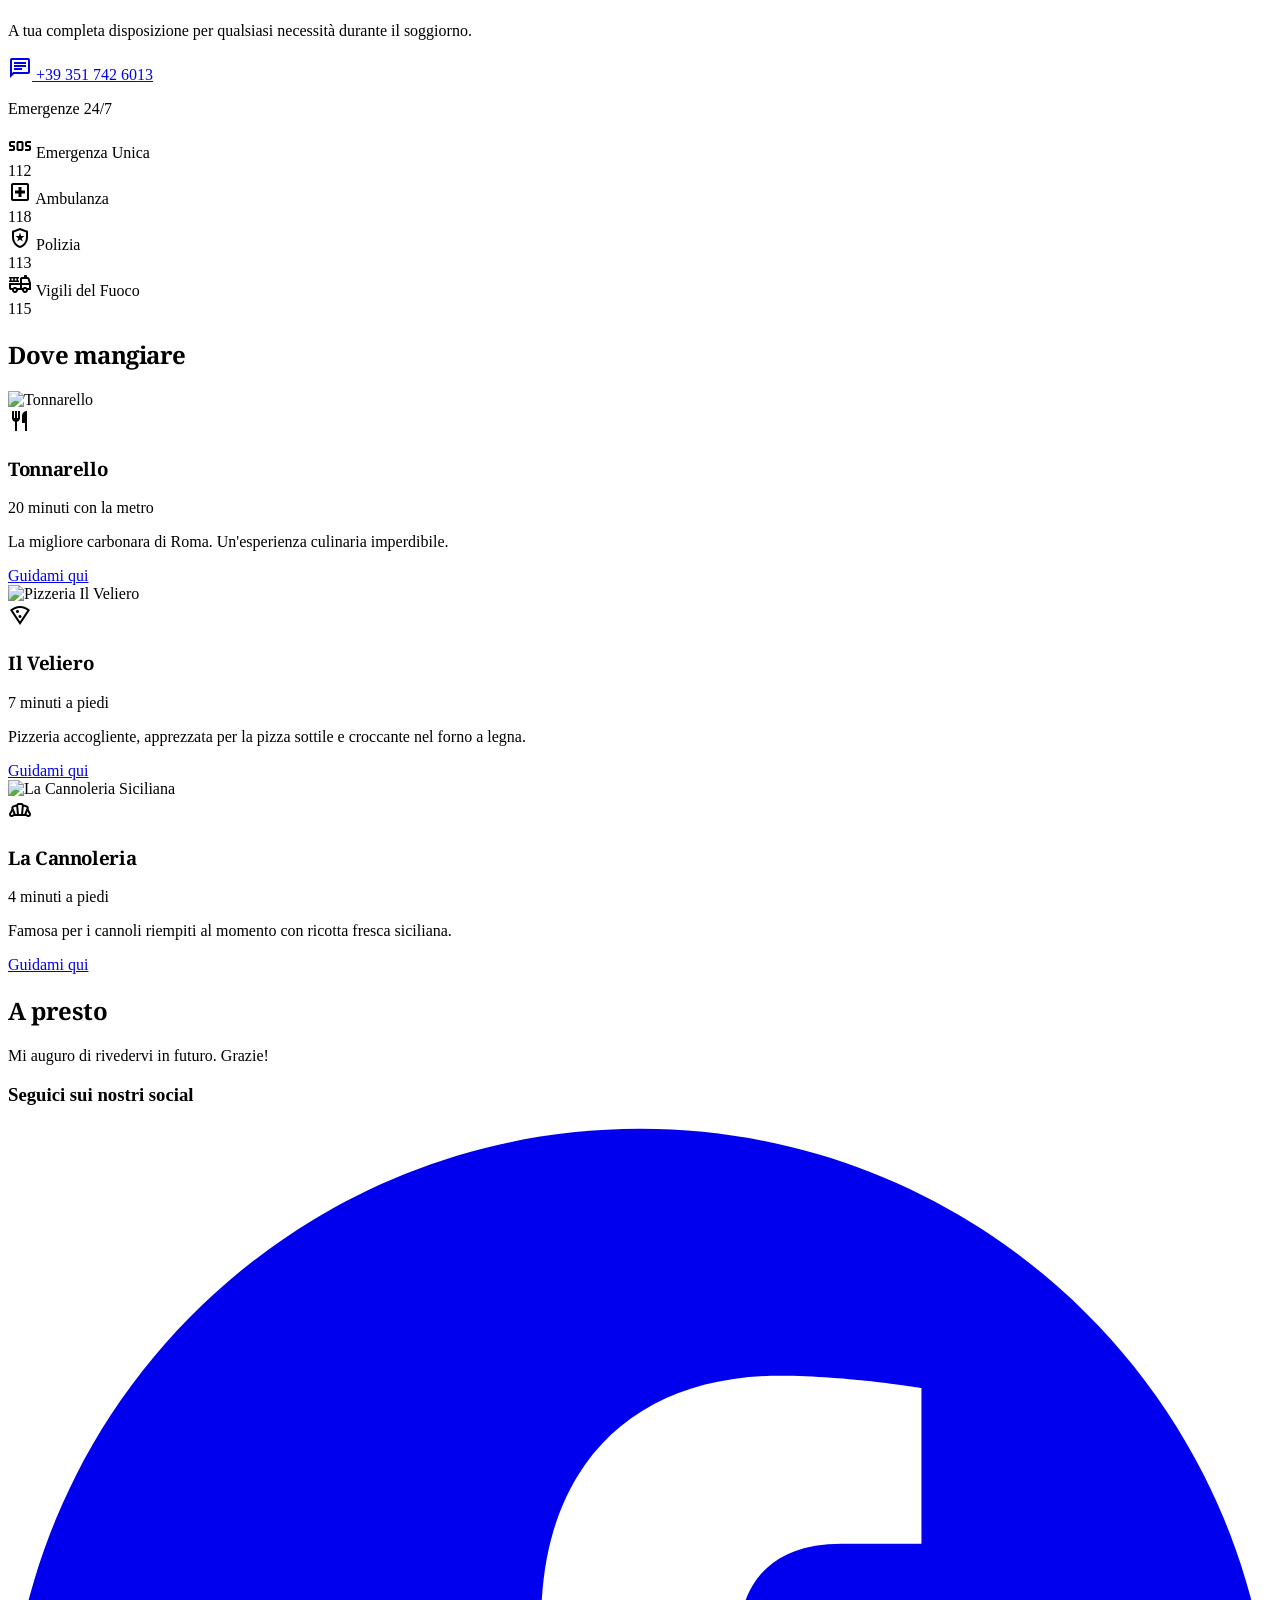
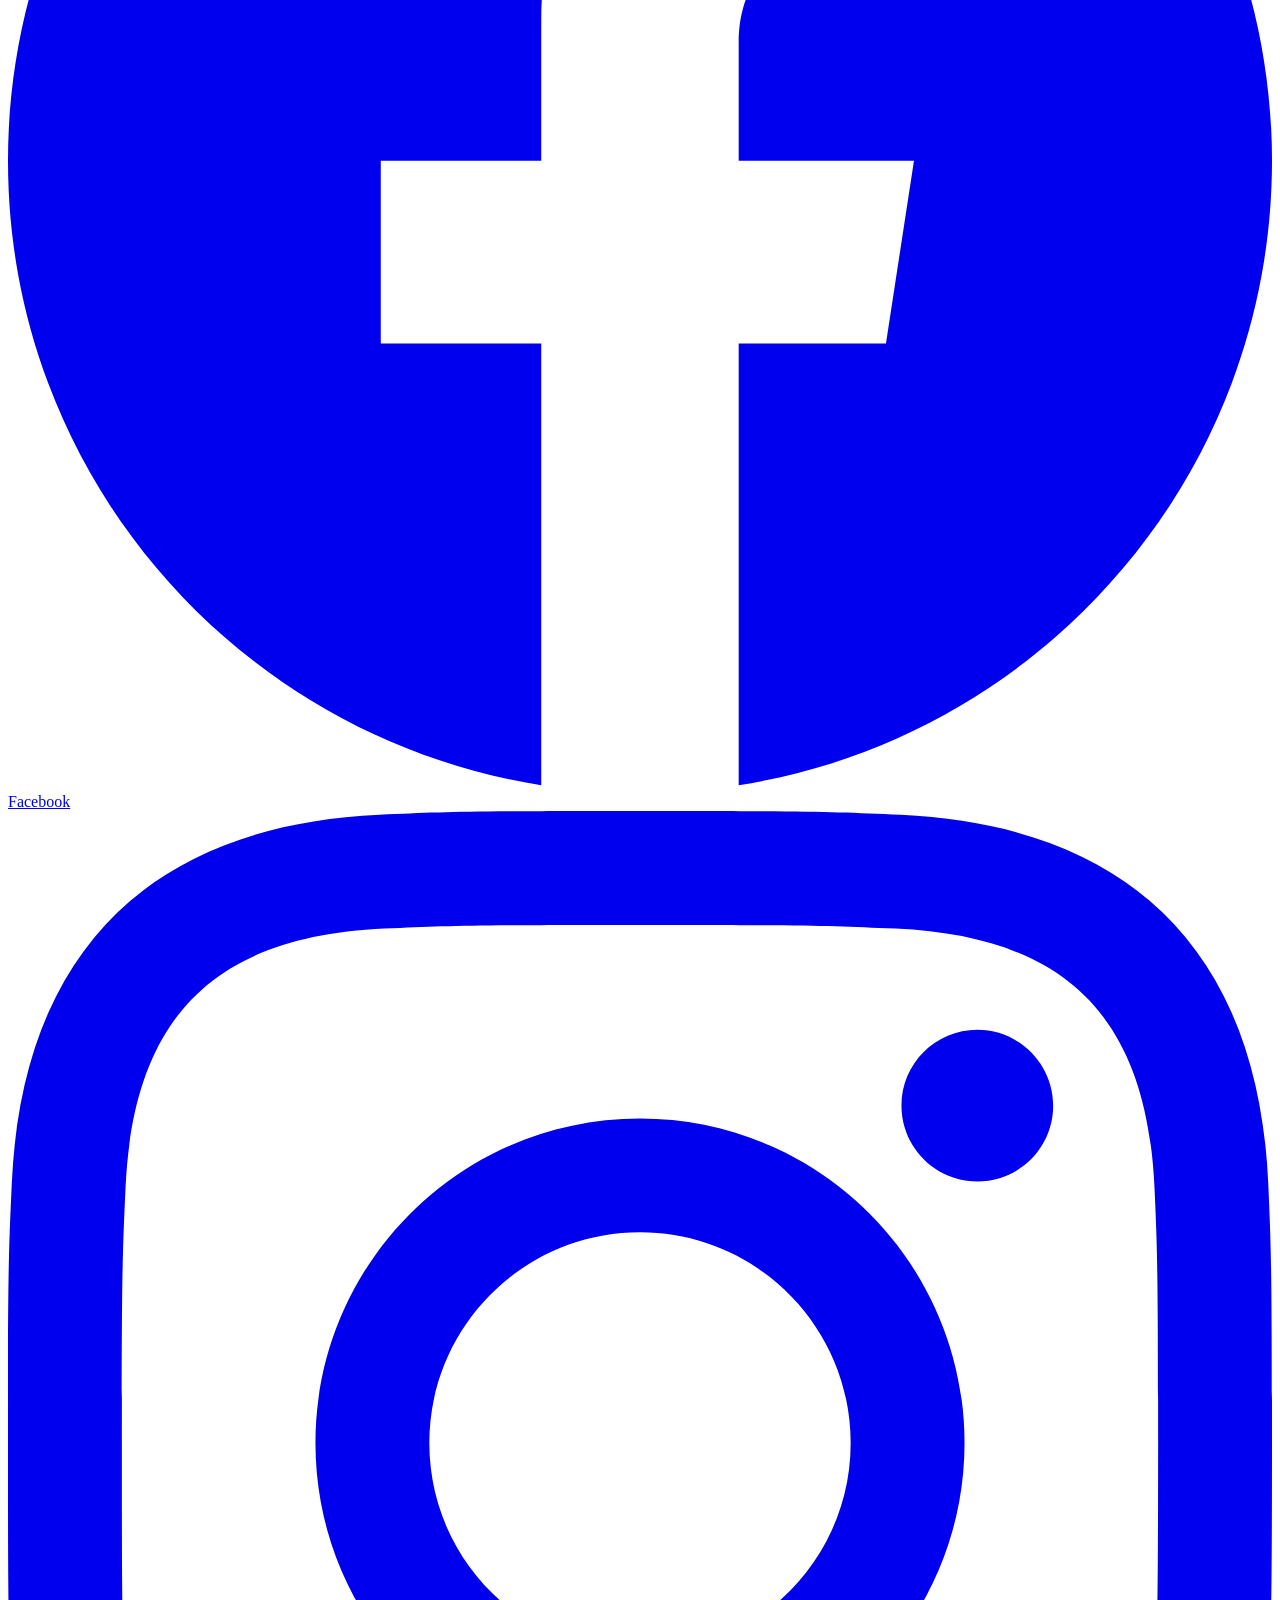
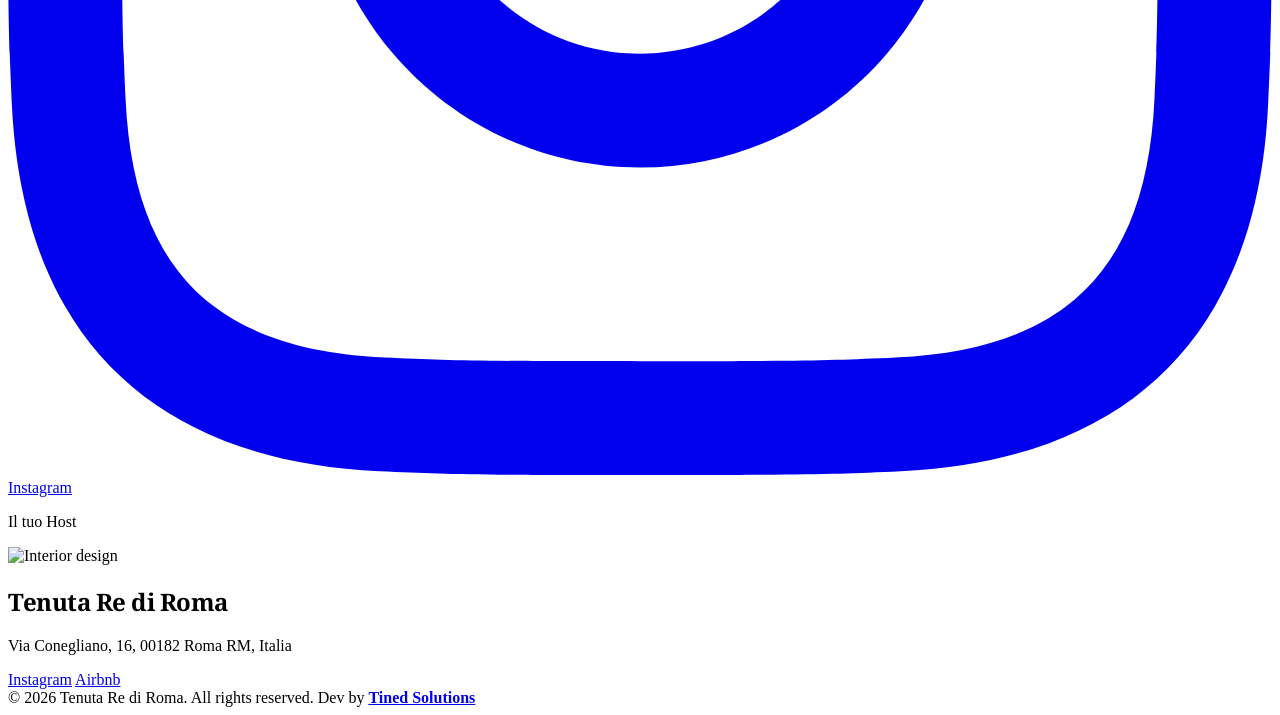
==== commit 45ad256e: "fix del chat" ====
--- a/index.html
+++ b/index.html
@@ -186,6 +186,10 @@
                 <span class="material-symbols-outlined text-primary mr-4 text-[24px]">mail</span> Contatti
             </a>
 
+            <button type="button" onclick="toggleChatbot()" class="mobile-link w-full flex px-5 py-3.5 rounded-xl text-base font-bold text-slate-700 dark:text-slate-200 hover:text-primary hover:bg-primary/5 items-center transition-colors duration-200">
+                <span class="material-symbols-outlined text-primary mr-4 text-[24px]">smart_toy</span> Assistente AI
+            </button>
+
             <!-- Mobile Language Switcher -->
             <div class="lang-switcher-mobile">
                 <span class="lang-label">Lingua</span>
--- a/css/styles.css
+++ b/css/styles.css
@@ -34,7 +34,9 @@
    ============================================ */
 
 .serif-title {
-    font-family: 'Noto Serif', serif;
+    font-family: 'Playfair Display', 'Noto Serif', serif;
+    font-weight: 700;
+    letter-spacing: -0.02em;
 }
 
 body {
@@ -186,6 +188,7 @@
     pointer-events: auto;
     box-shadow: 0 4px 20px rgba(84, 106, 47, 0.45);
     transition: transform 0.2s ease, box-shadow 0.2s ease;
+    display: none !important;
 }
 
 #chat-fab:hover {
@@ -264,6 +267,20 @@
         width: calc(100vw - 24px);
         height: 75dvh;
         border-radius: 16px;
+    }
+}
+
+/* --- Mobile gesture priority for horizontal food scroller --- */
+@media (max-width: 1023px) {
+    #mangiare .overflow-x-auto {
+        -webkit-overflow-scrolling: touch;
+        overscroll-behavior-x: contain;
+        touch-action: pan-x;
+    }
+
+    #chat-widget.chat-gesture-lock,
+    #chat-widget.chat-gesture-lock * {
+        pointer-events: none !important;
     }
 }
 
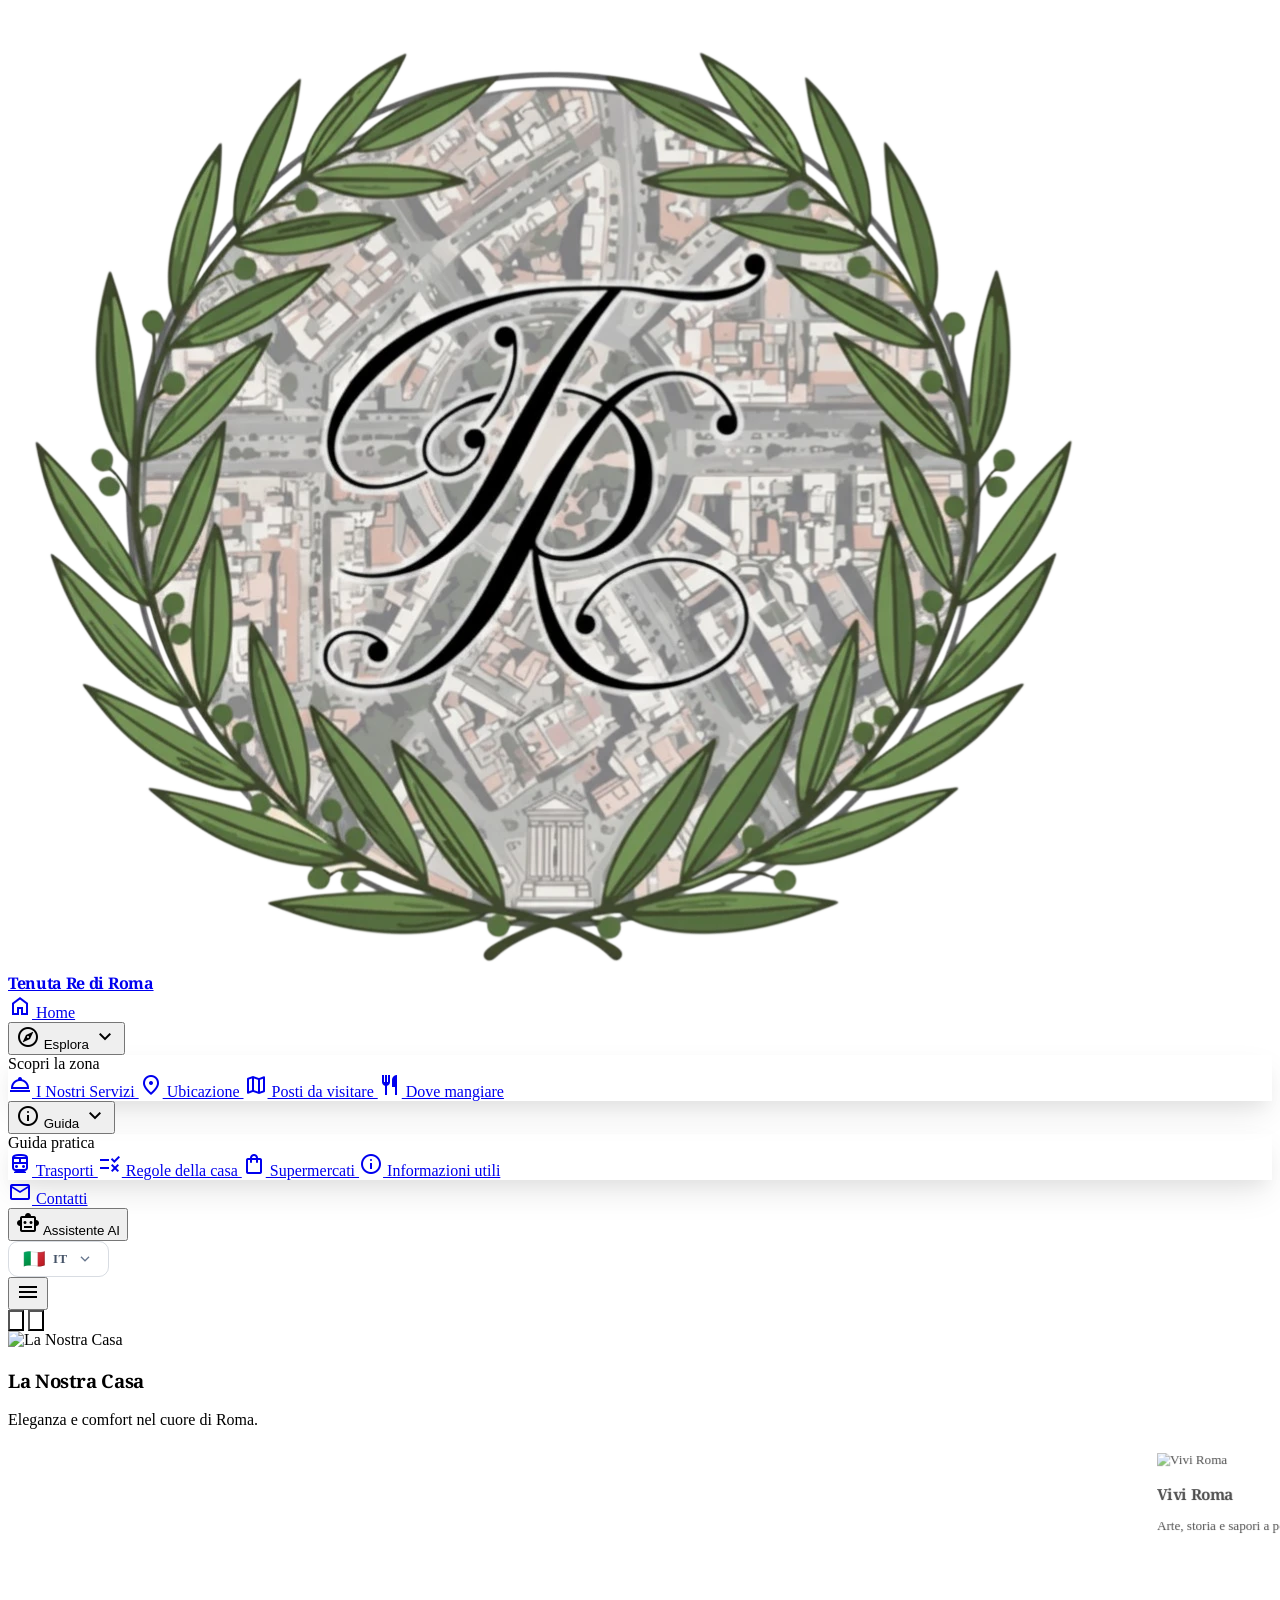
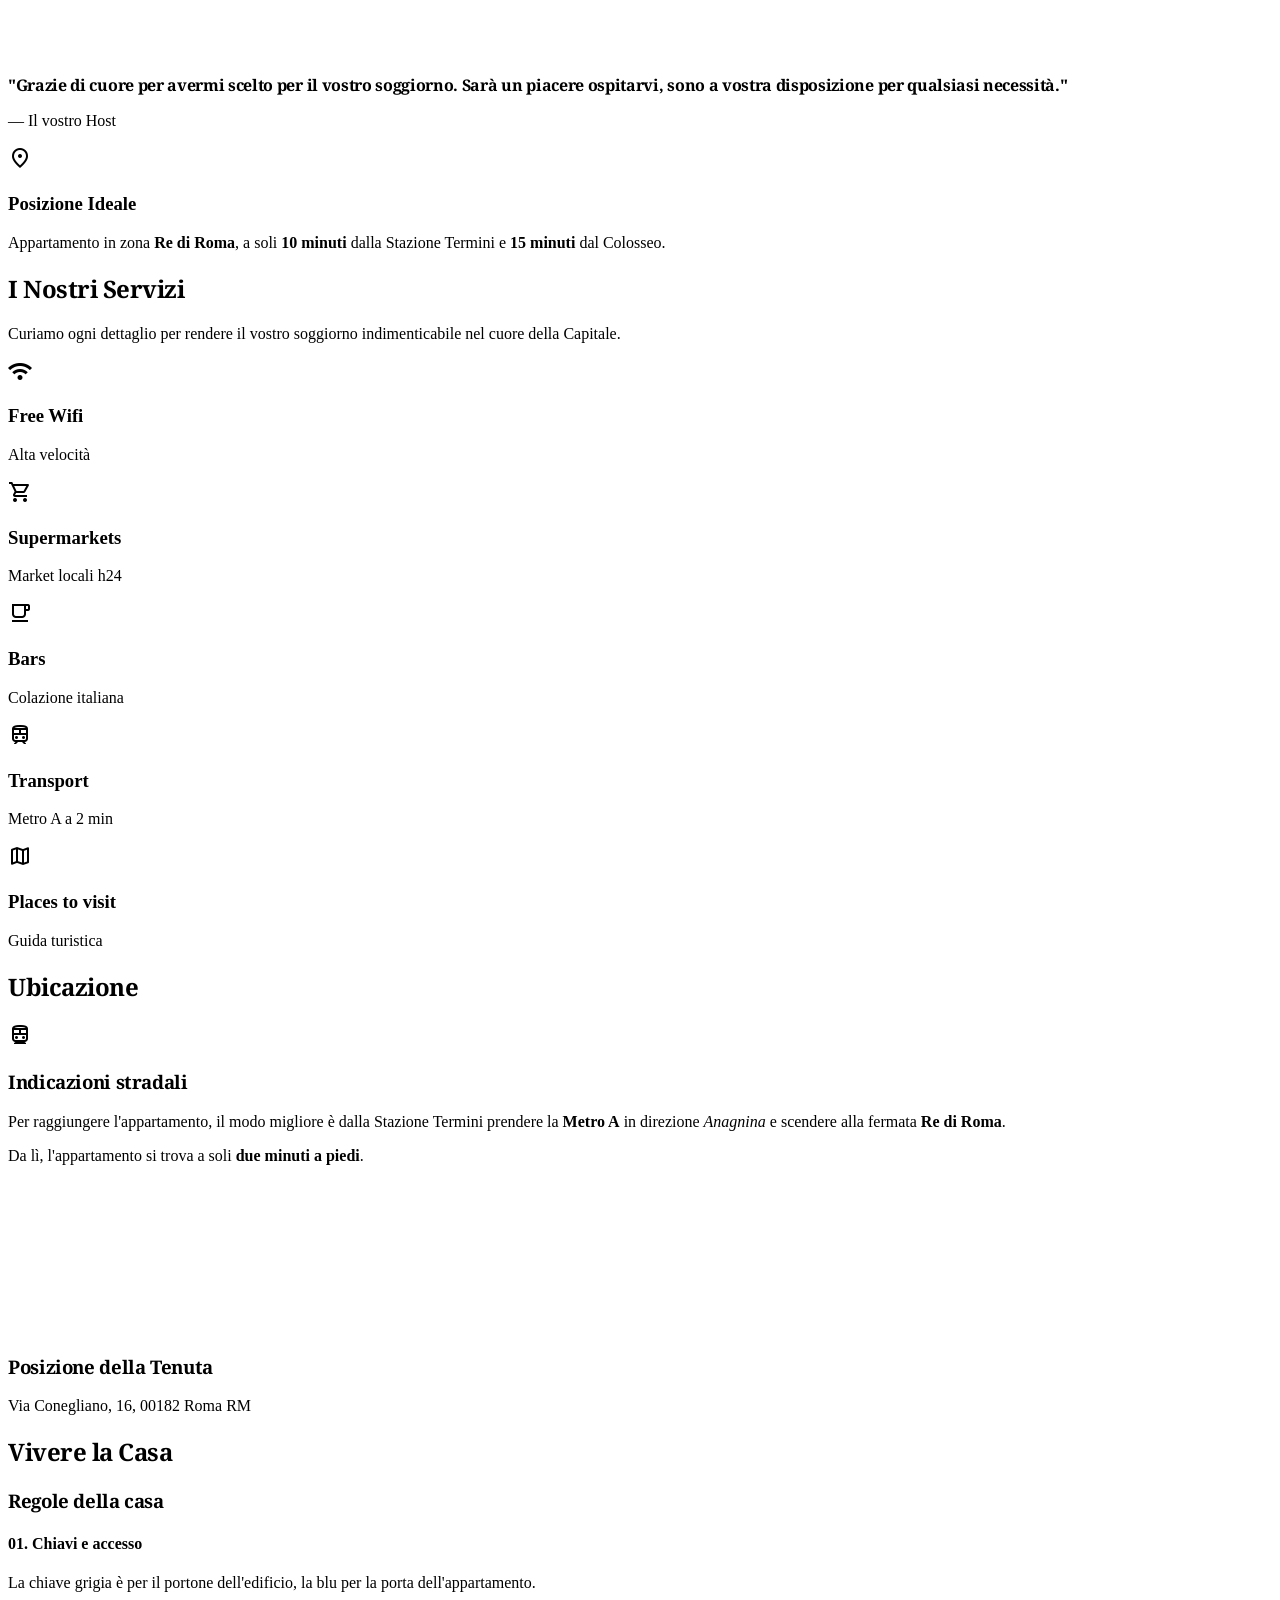
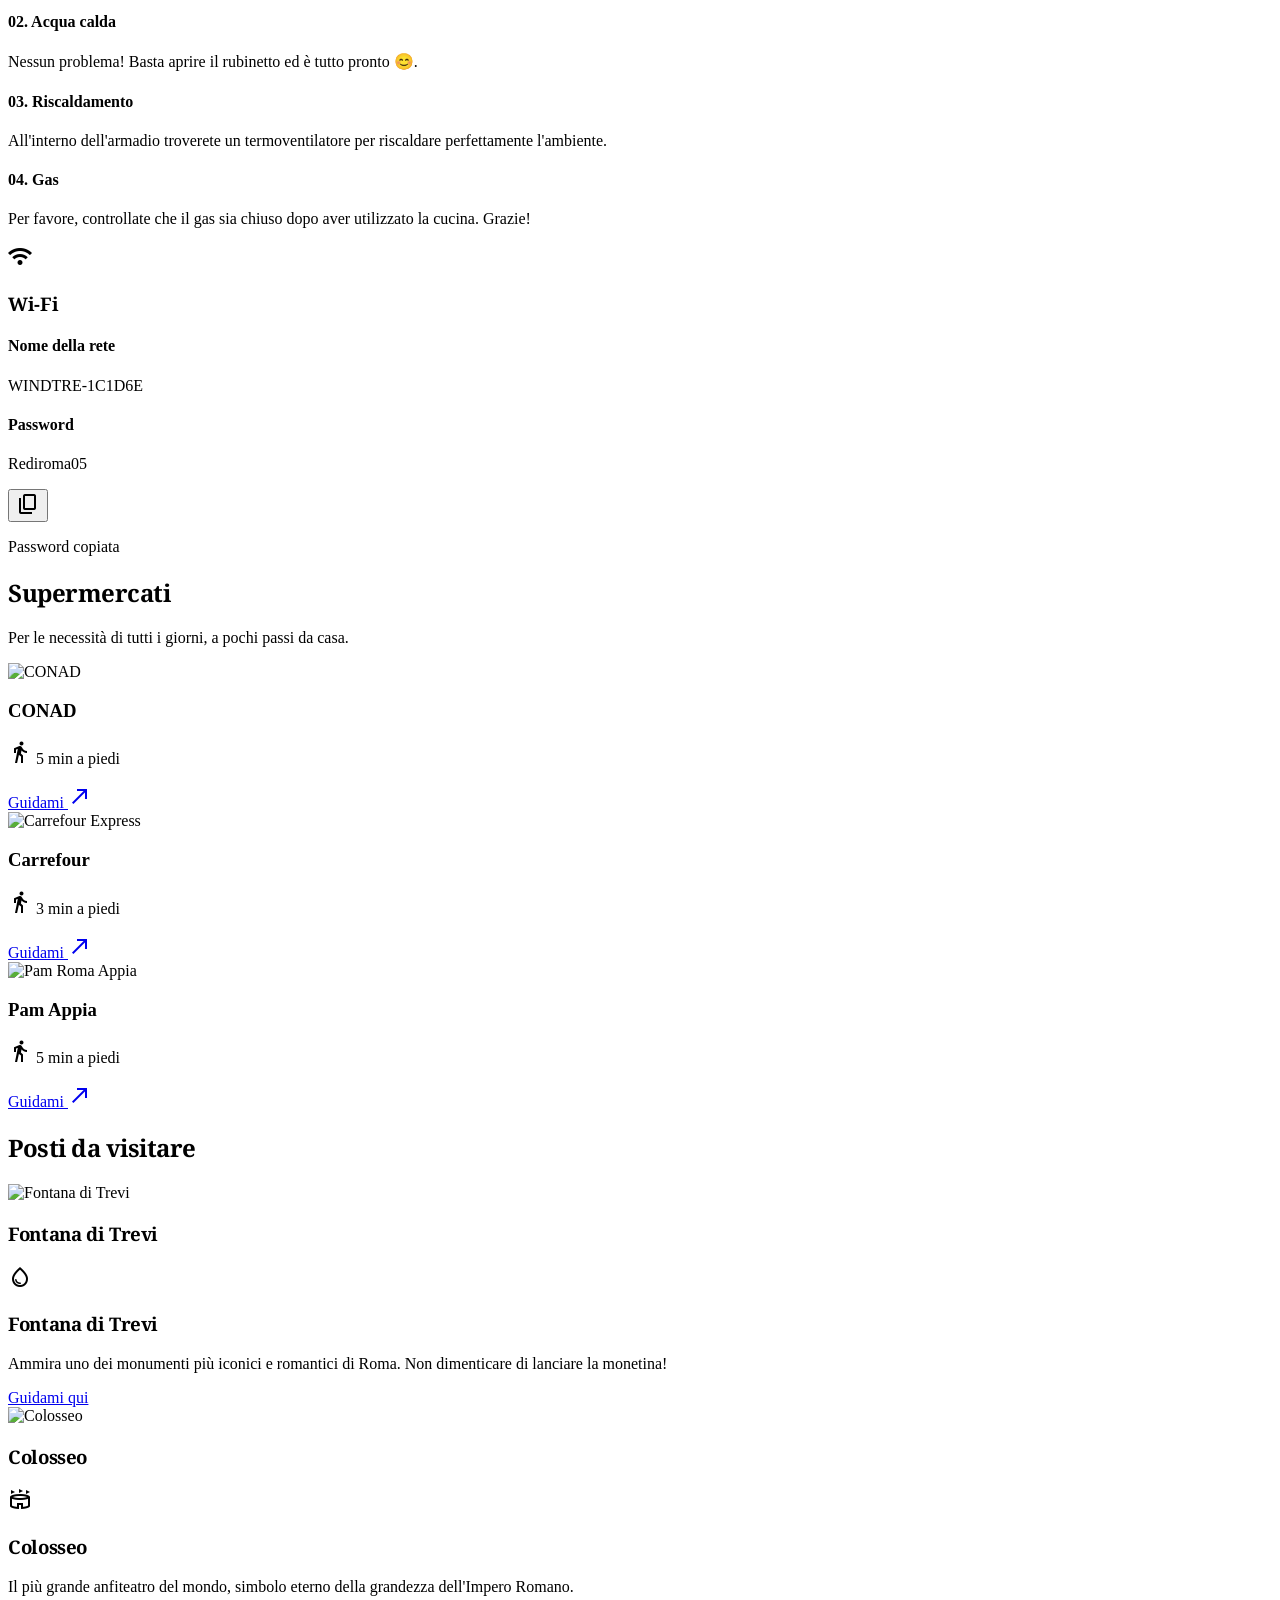
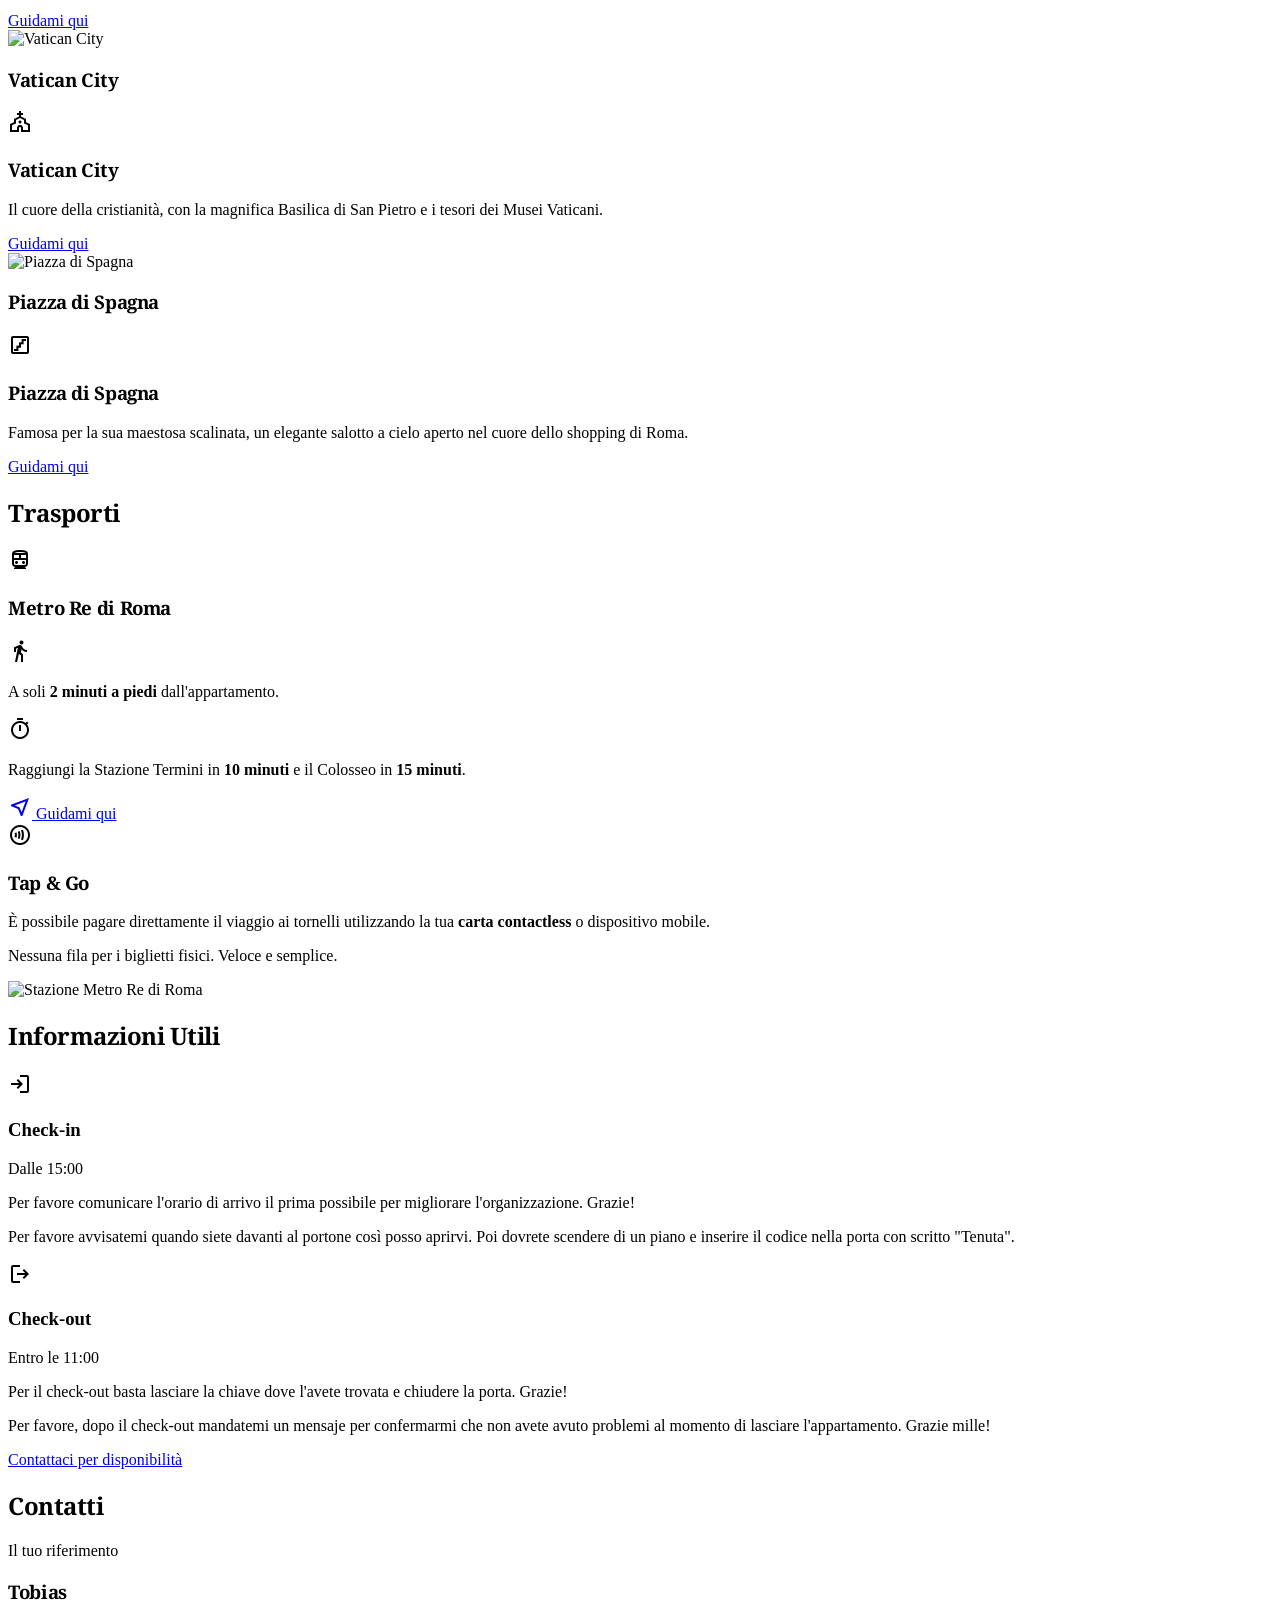
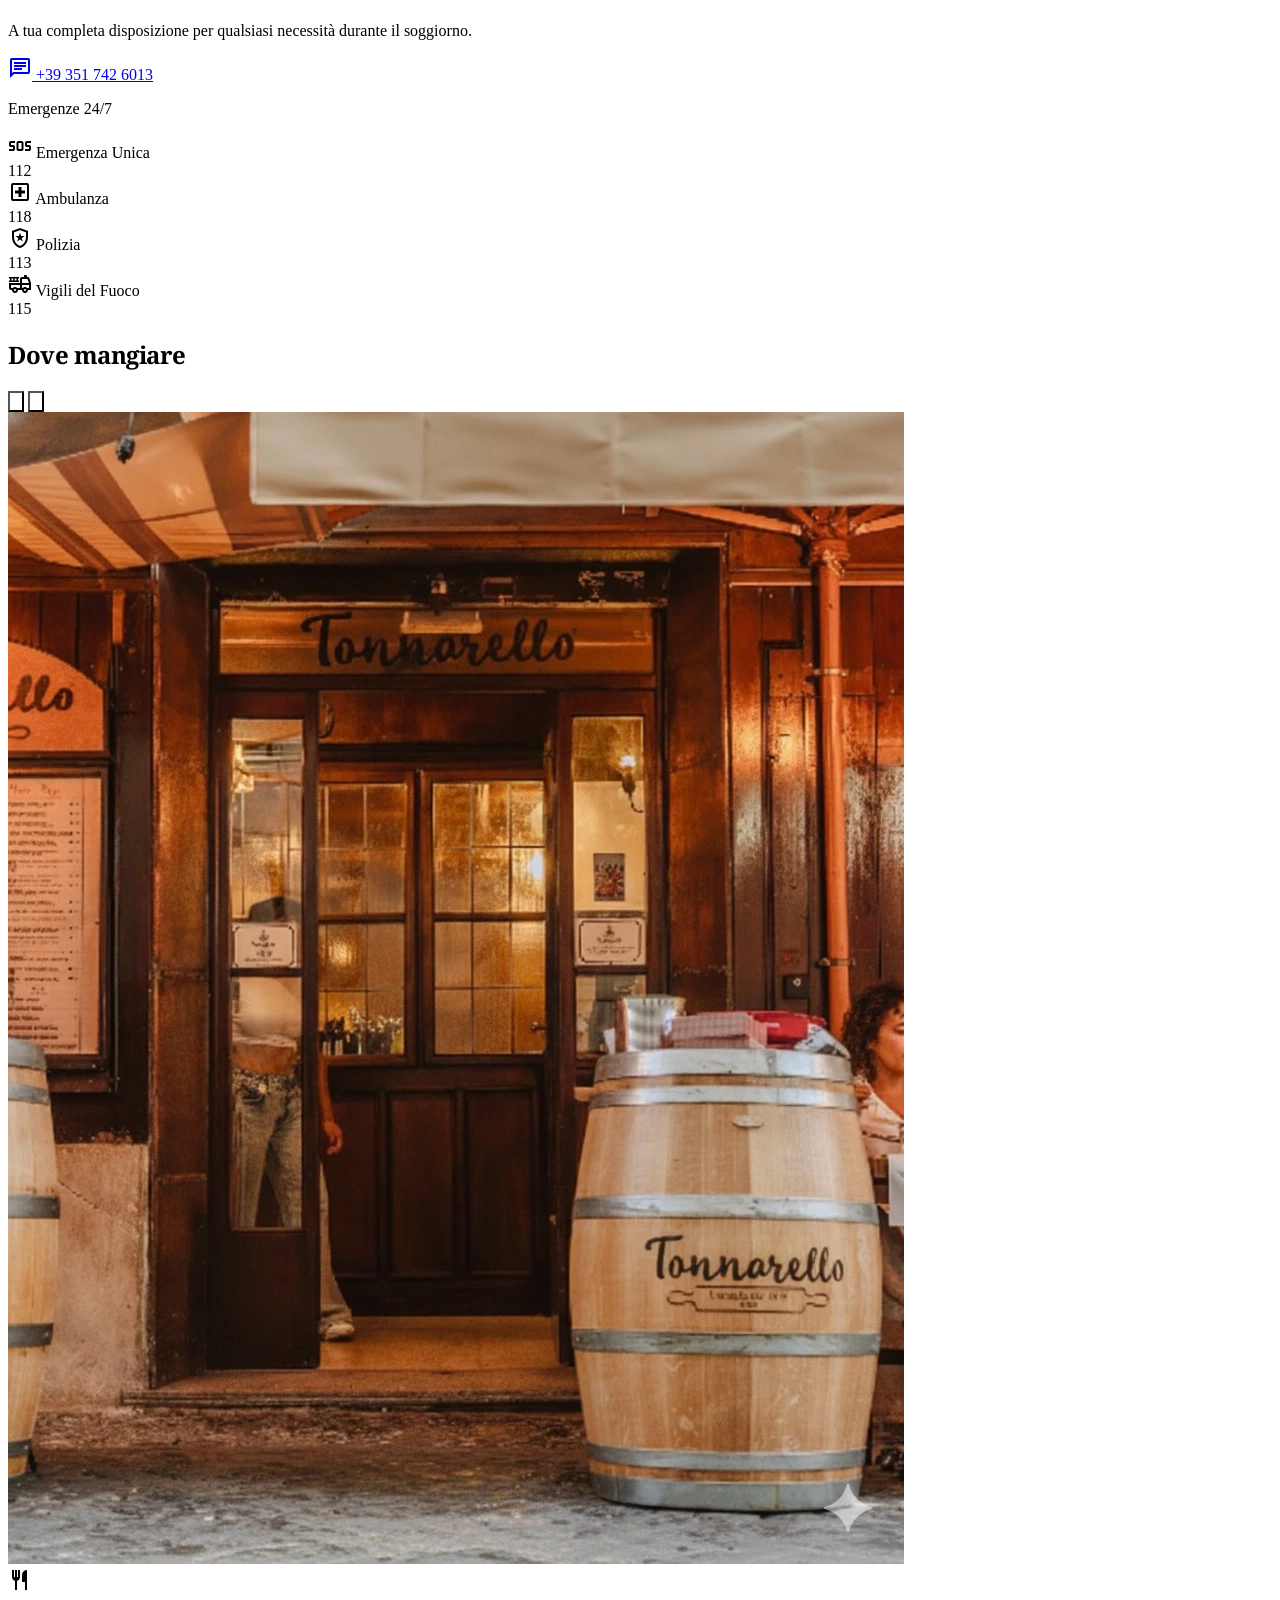
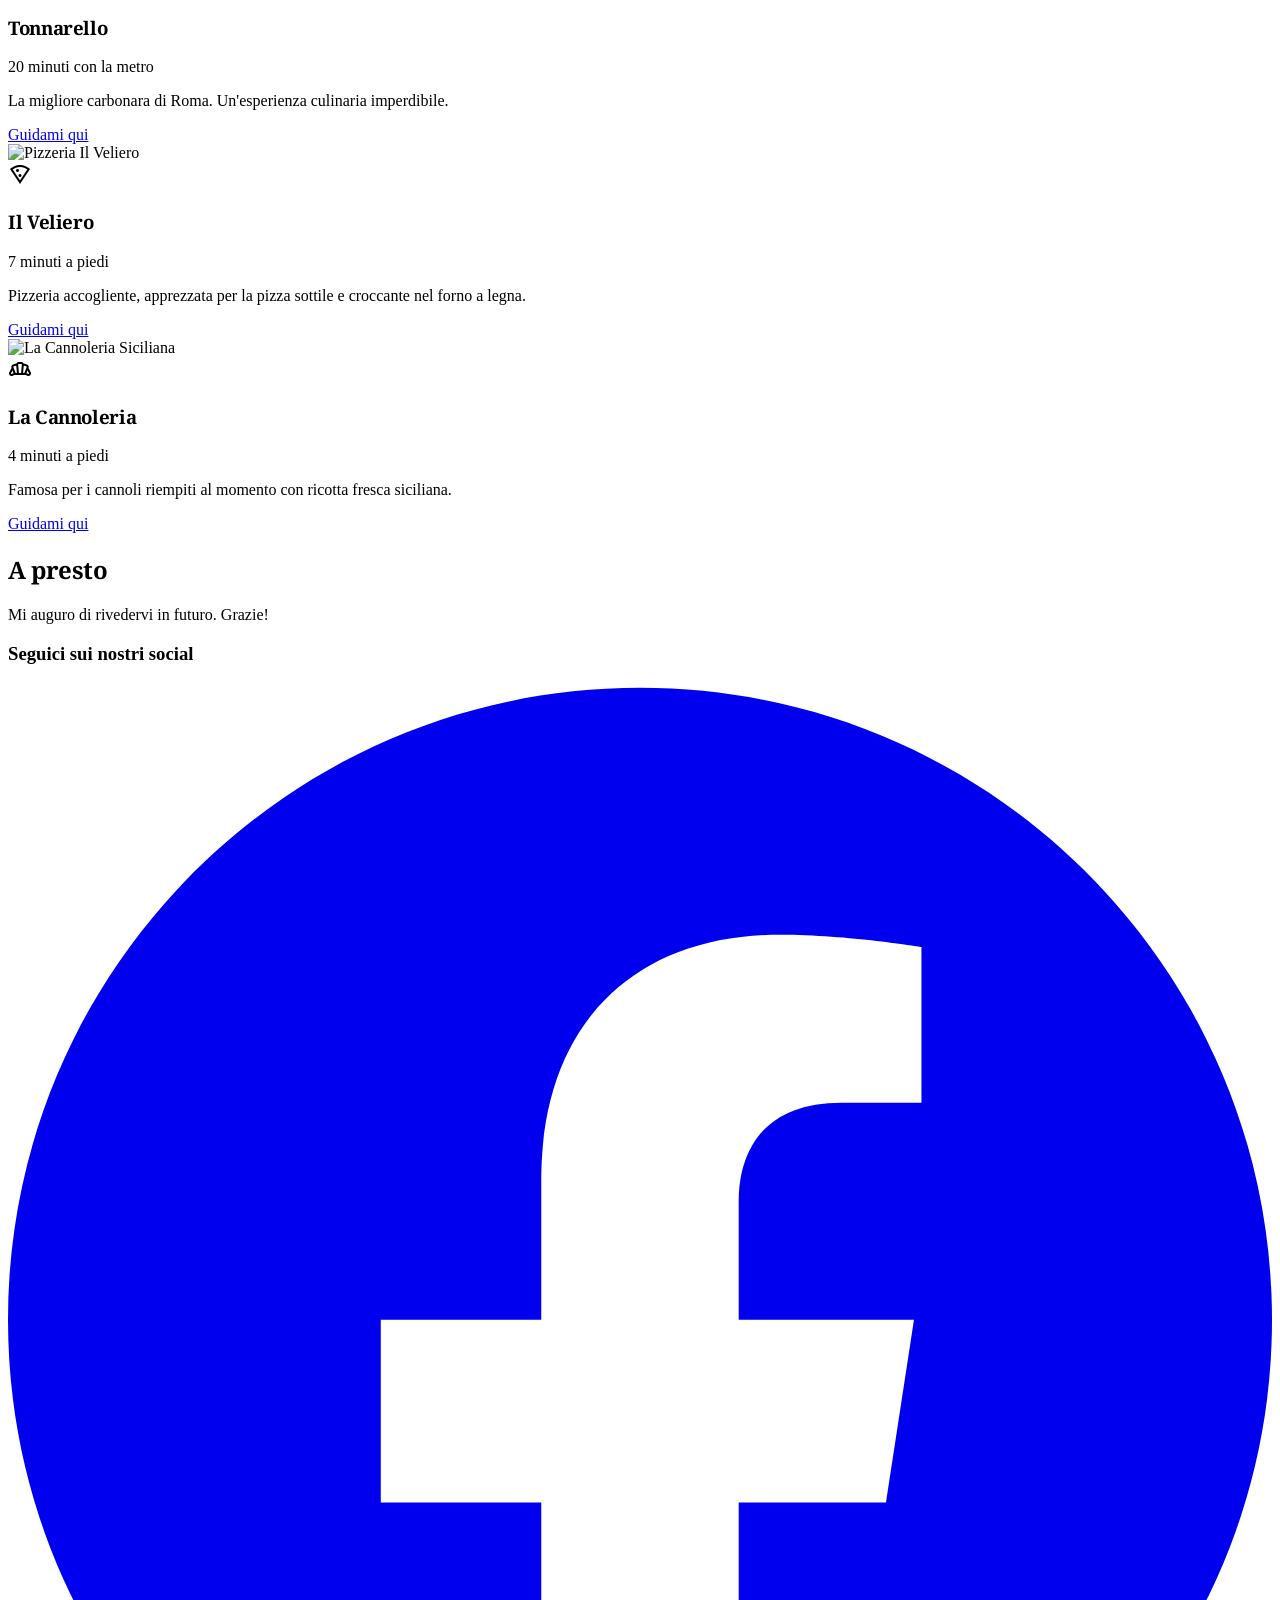
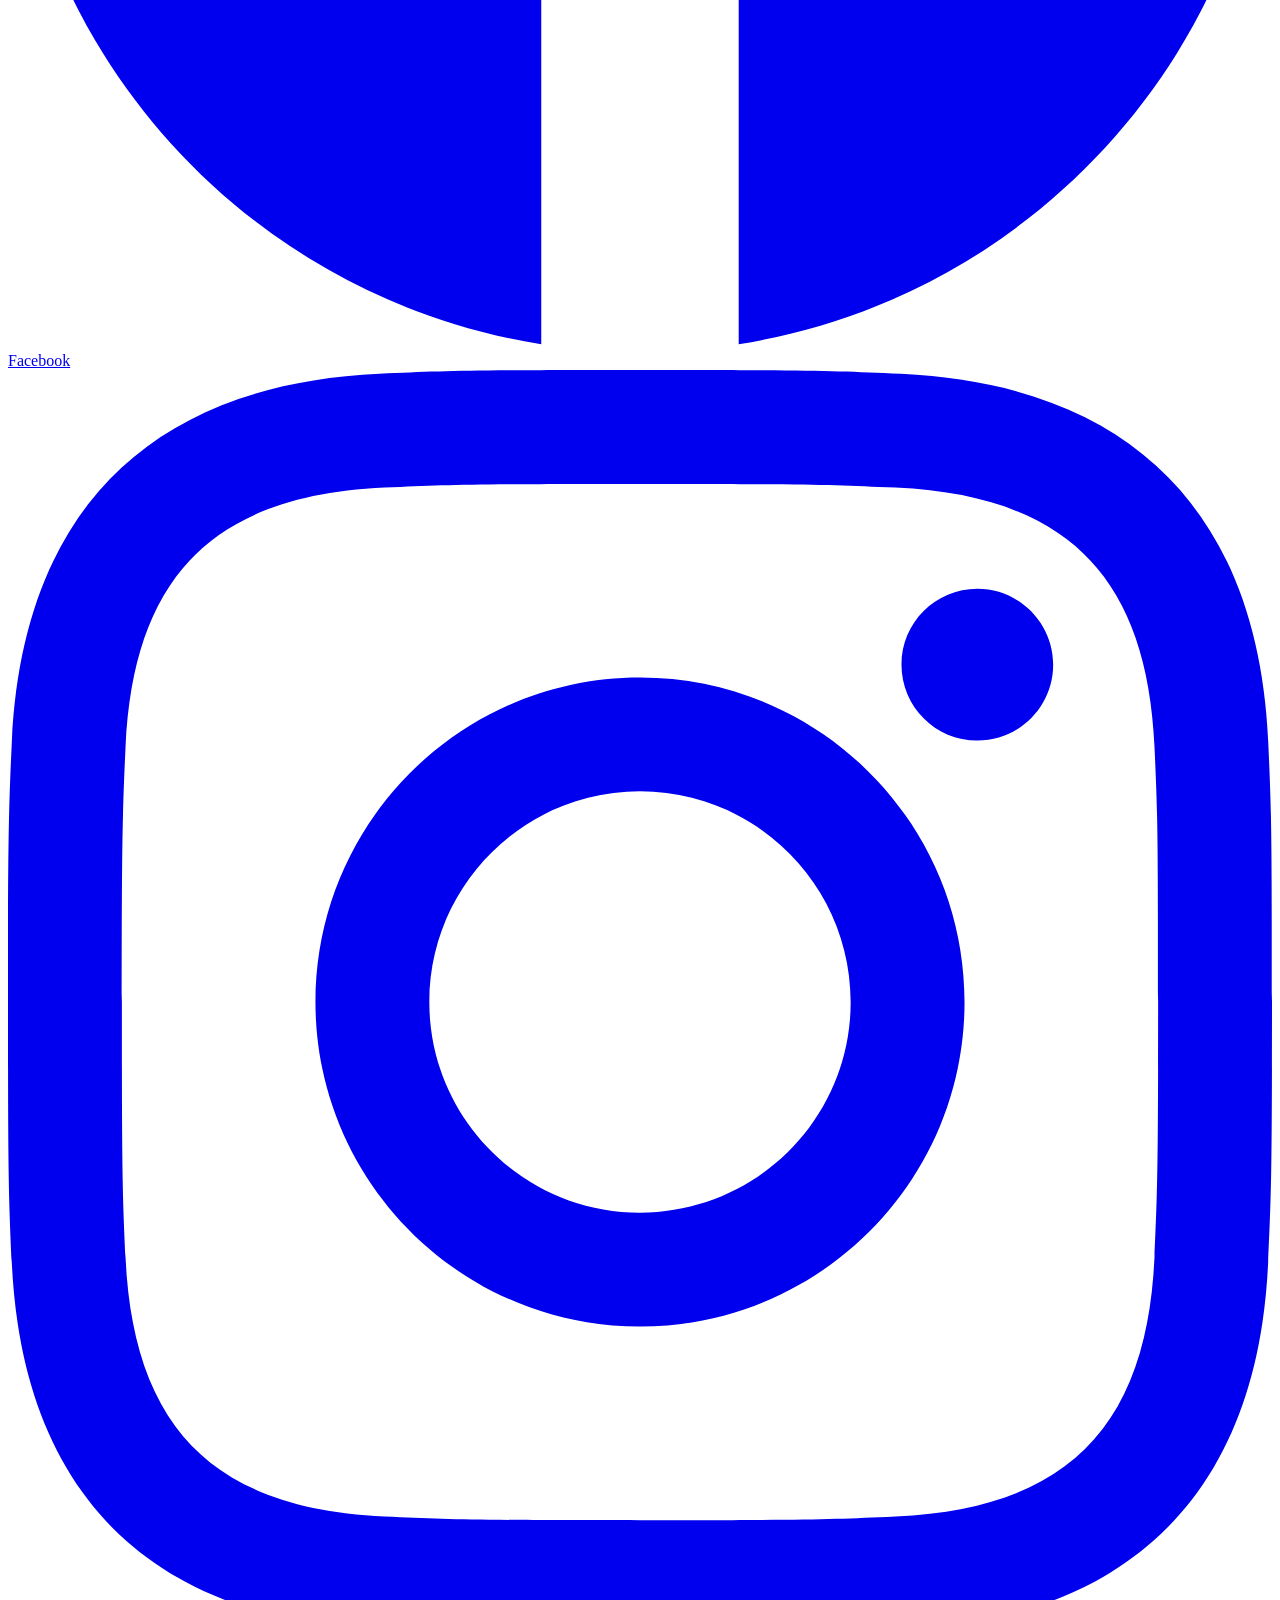
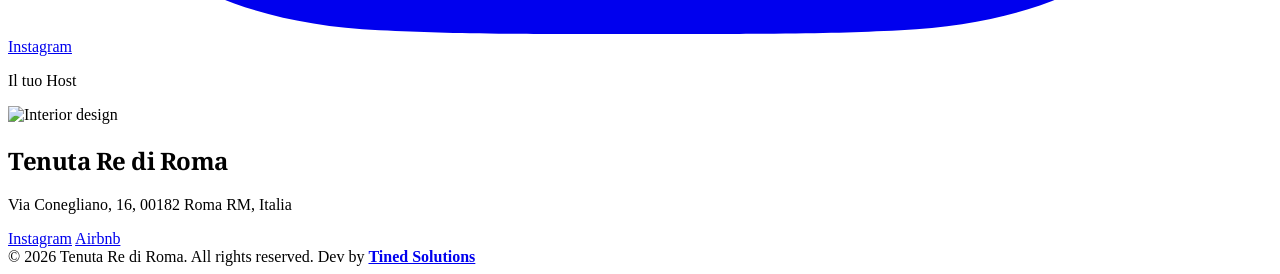
==== commit 23edd045: "ante ultimo push" ====
--- a/index.html
+++ b/index.html
@@ -749,9 +749,22 @@
             <div class="h-1 w-20 bg-primary/70 rounded-full mx-auto"></div>
         </div>
 
-        <div class="flex flex-row flex-nowrap w-full gap-3 md:gap-5 h-[420px] sm:h-[460px] md:h-[500px] overflow-x-auto md:overflow-visible snap-x snap-mandatory pb-4 md:pb-0 scroll-smooth px-2 sm:px-0 [&::-webkit-scrollbar]:hidden [-ms-overflow-style:none] [scrollbar-width:none]">
+        <div class="food-carousel-container relative">
+            <button type="button" class="food-nav-btn hero-nav-btn absolute left-0 sm:left-2 top-1/2 -translate-y-1/2 w-10 h-10 sm:w-11 sm:h-11 rounded-full flex items-center justify-center z-20 text-white" data-food-carousel-prev aria-label="Ristorante precedente">
+                <svg class="w-5 h-5" fill="none" stroke="currentColor" viewBox="0 0 24 24">
+                    <path stroke-linecap="round" stroke-linejoin="round" stroke-width="2" d="M15 19l-7-7 7-7"></path>
+                </svg>
+            </button>
+
+            <button type="button" class="food-nav-btn hero-nav-btn absolute right-0 sm:right-2 top-1/2 -translate-y-1/2 w-10 h-10 sm:w-11 sm:h-11 rounded-full flex items-center justify-center z-20 text-white" data-food-carousel-next aria-label="Ristorante successivo">
+                <svg class="w-5 h-5" fill="none" stroke="currentColor" viewBox="0 0 24 24">
+                    <path stroke-linecap="round" stroke-linejoin="round" stroke-width="2" d="M9 5l7 7-7 7"></path>
+                </svg>
+            </button>
+
+            <div class="food-carousel-track flex flex-row flex-nowrap w-full gap-3 md:gap-5 h-[420px] sm:h-[460px] md:h-[500px] overflow-x-auto snap-x snap-proximity pb-4 md:pb-0 scroll-smooth px-2 sm:px-0 [&::-webkit-scrollbar]:hidden [-ms-overflow-style:none] [scrollbar-width:none]">
             <div class="group relative flex-none w-[calc(100vw-40px)] sm:w-[calc(60vw-12px)] md:w-auto md:flex-1 md:hover:flex-[1.8] snap-center h-full overflow-hidden transition-all duration-700 ease-in-out cursor-pointer rounded-t-full rounded-b-[2rem] shadow-lg border-[4px] border-white dark:border-[#1a1d15]">
-                <img alt="Tonnarello" class="absolute inset-0 w-full h-full object-cover transition-transform duration-1000 md:group-hover:scale-110 md:group-hover:rotate-1" src="https://lh3.googleusercontent.com/aida-public/[base64]"/>
+                <img alt="Tonnarello" class="absolute inset-0 w-full h-full object-cover transition-transform duration-1000 md:group-hover:scale-110 md:group-hover:rotate-1" src="./assets/tonarello.webp"/>
                 <div class="absolute inset-0 bg-gradient-to-t from-[#1a1d15]/95 via-[#1a1d15]/40 to-transparent opacity-90 md:opacity-80 md:group-hover:opacity-90 transition-opacity duration-500"></div>
                 <div class="absolute inset-0 flex flex-col justify-end p-6 text-center pb-8">
                     <div class="w-10 h-10 rounded-full bg-primary text-white flex items-center justify-center mx-auto mb-3 shadow-lg md:group-hover:scale-110 transition-transform duration-500">
@@ -802,6 +815,7 @@
                         </div>
                     </div>
                 </div>
+            </div>
             </div>
         </div>
     </div>
@@ -854,7 +868,7 @@
 <div id="chat-widget" style="position:fixed; bottom:24px; right:20px; z-index:1000; display:flex; flex-direction:column; align-items:flex-end; gap:12px; pointer-events:none;">
 
     <!-- Chat window -->
-    <div id="chat-widget-window" style="position:relative; background:#fff; display:flex; flex-direction:column;">
+    <div id="chat-widget-window" style="position:relative; background:#fff; display:none; flex-direction:column;">
 
         <!-- Header -->
         <div style="background:#546a2f; padding: 14px 16px; display:flex; align-items:center; gap:10px; flex-shrink:0;">
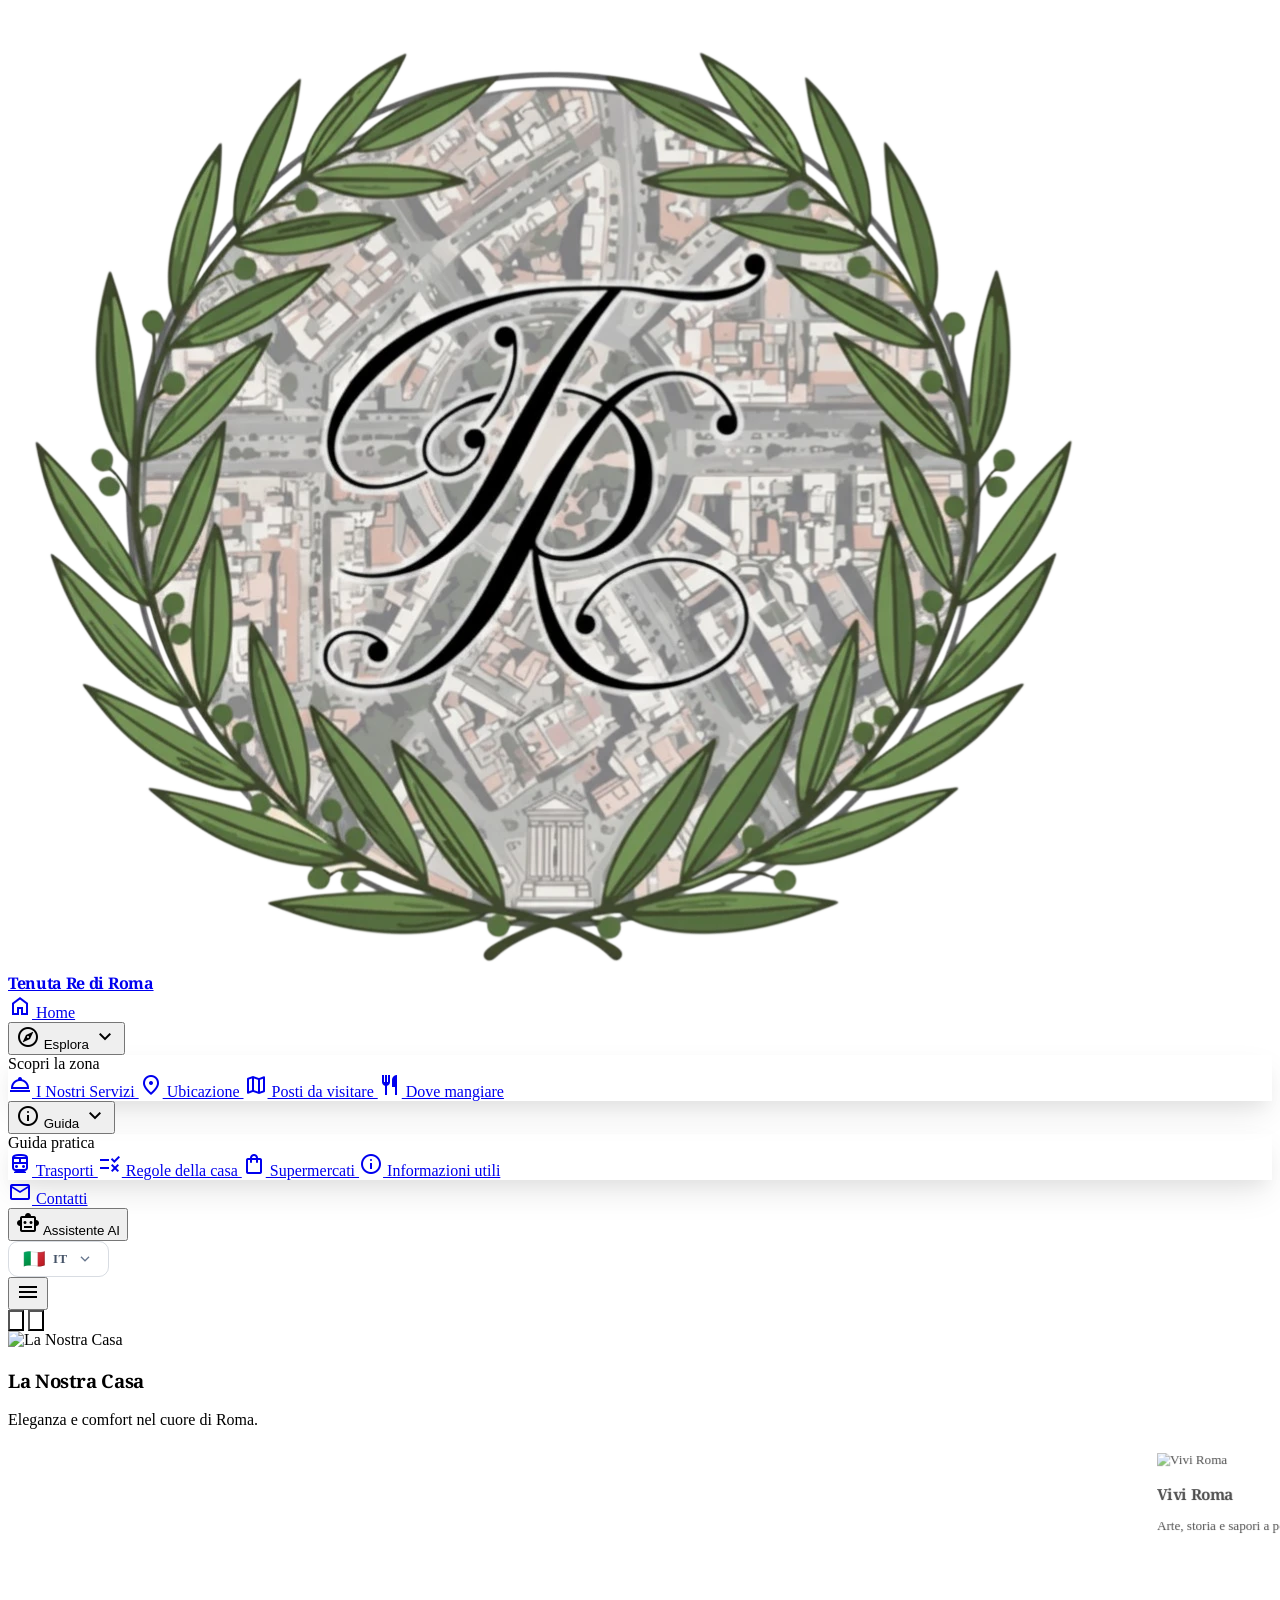
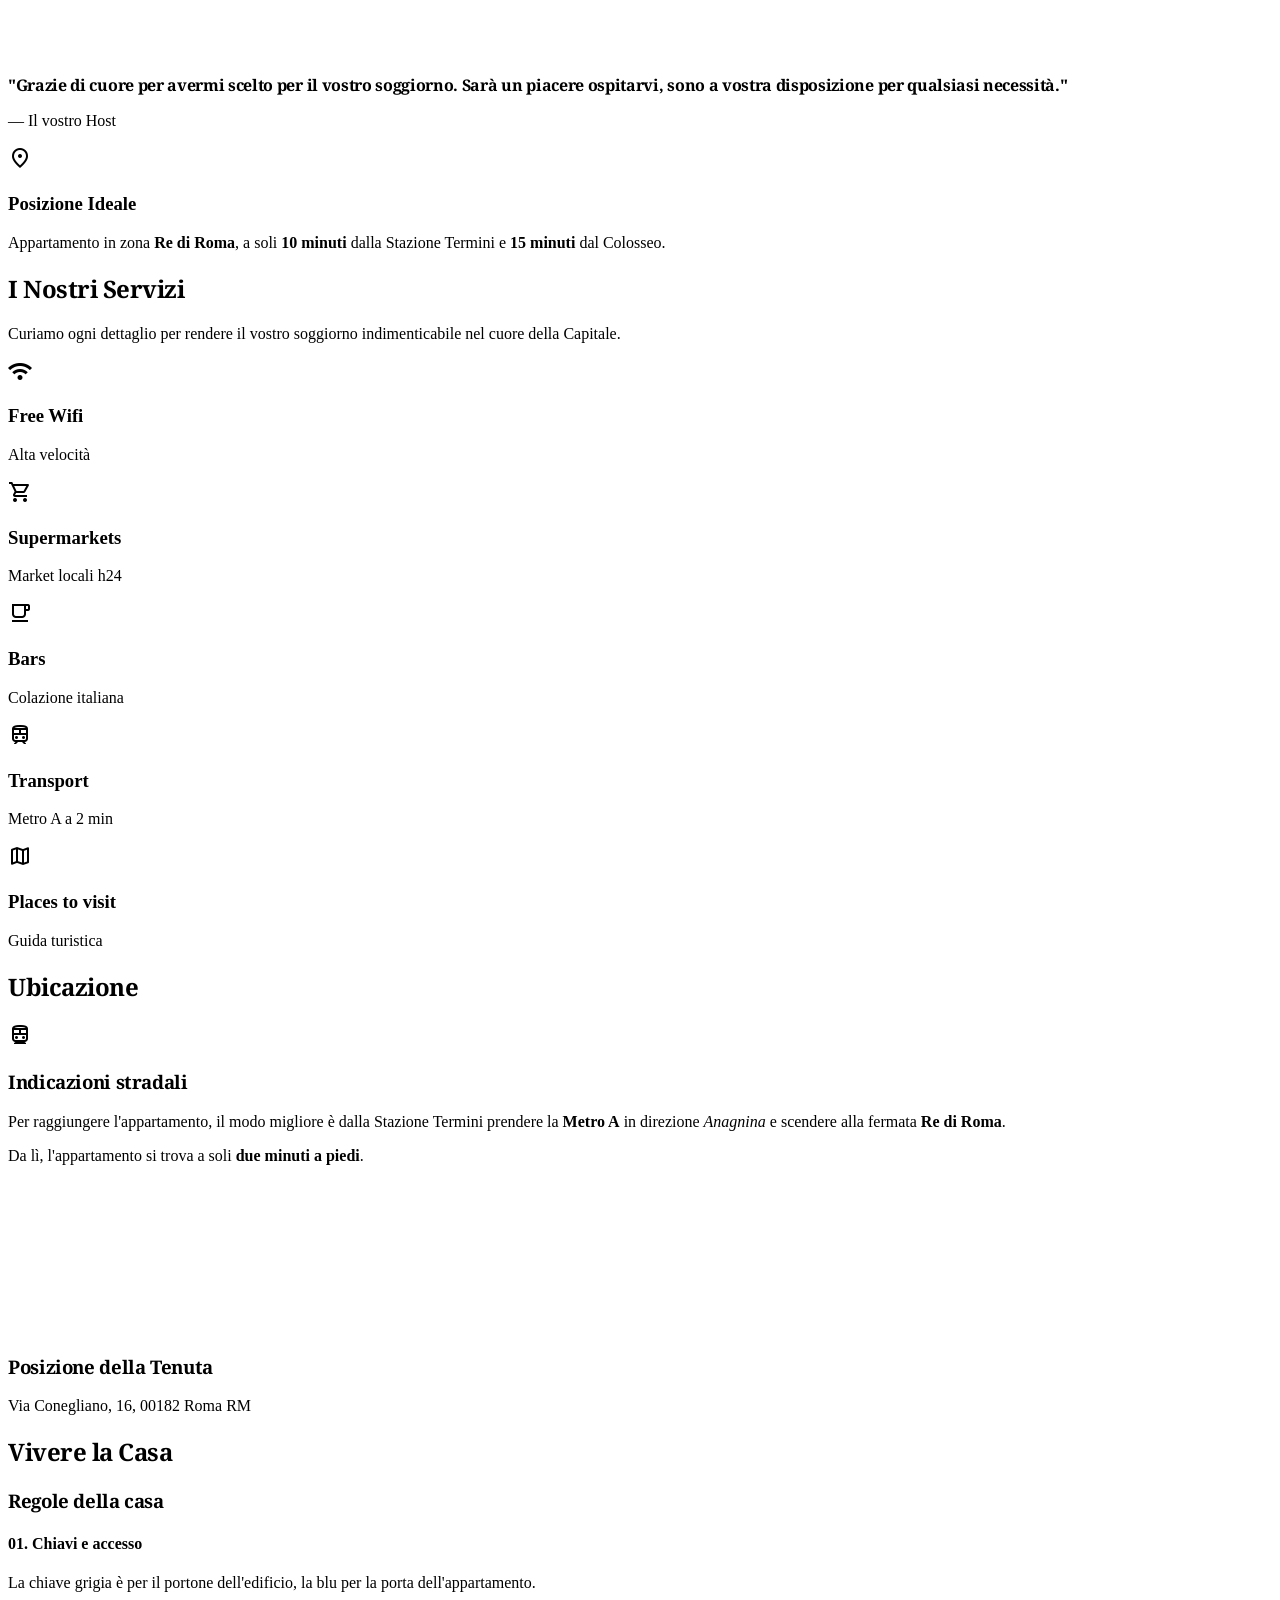
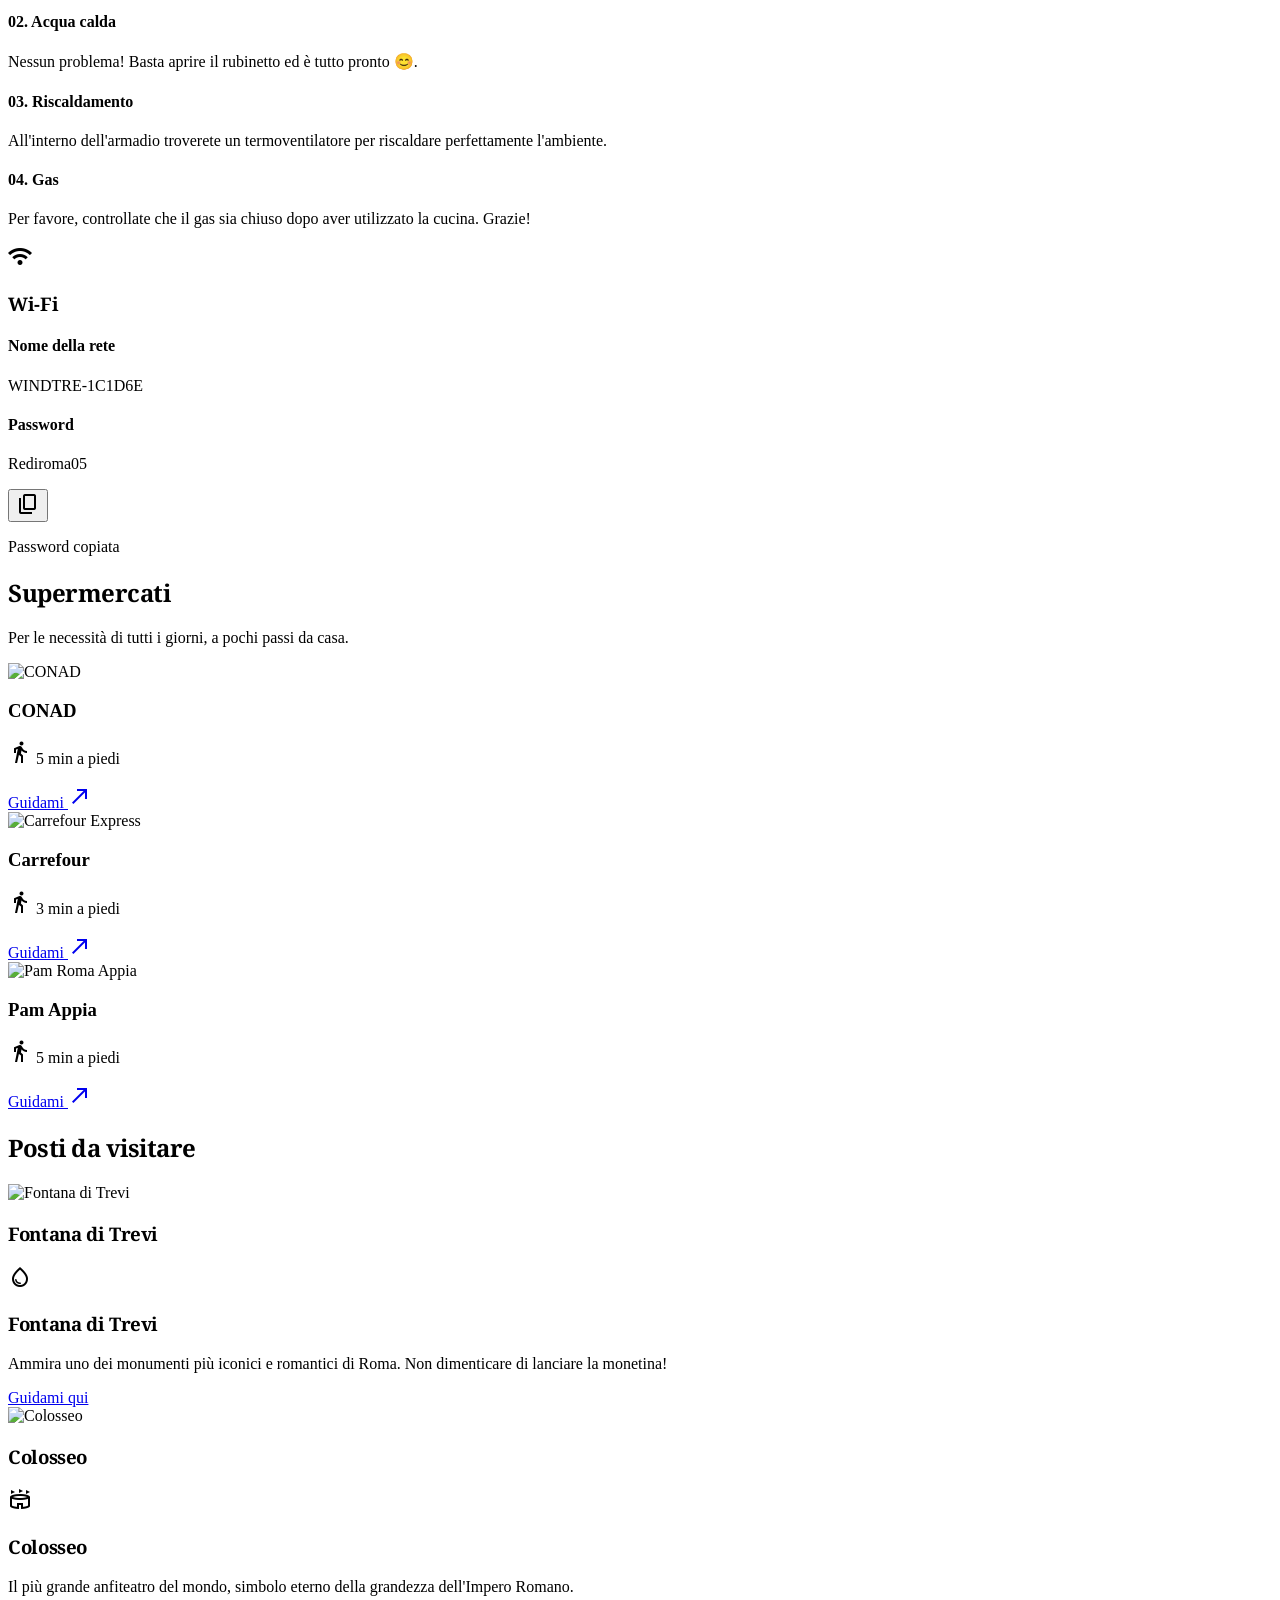
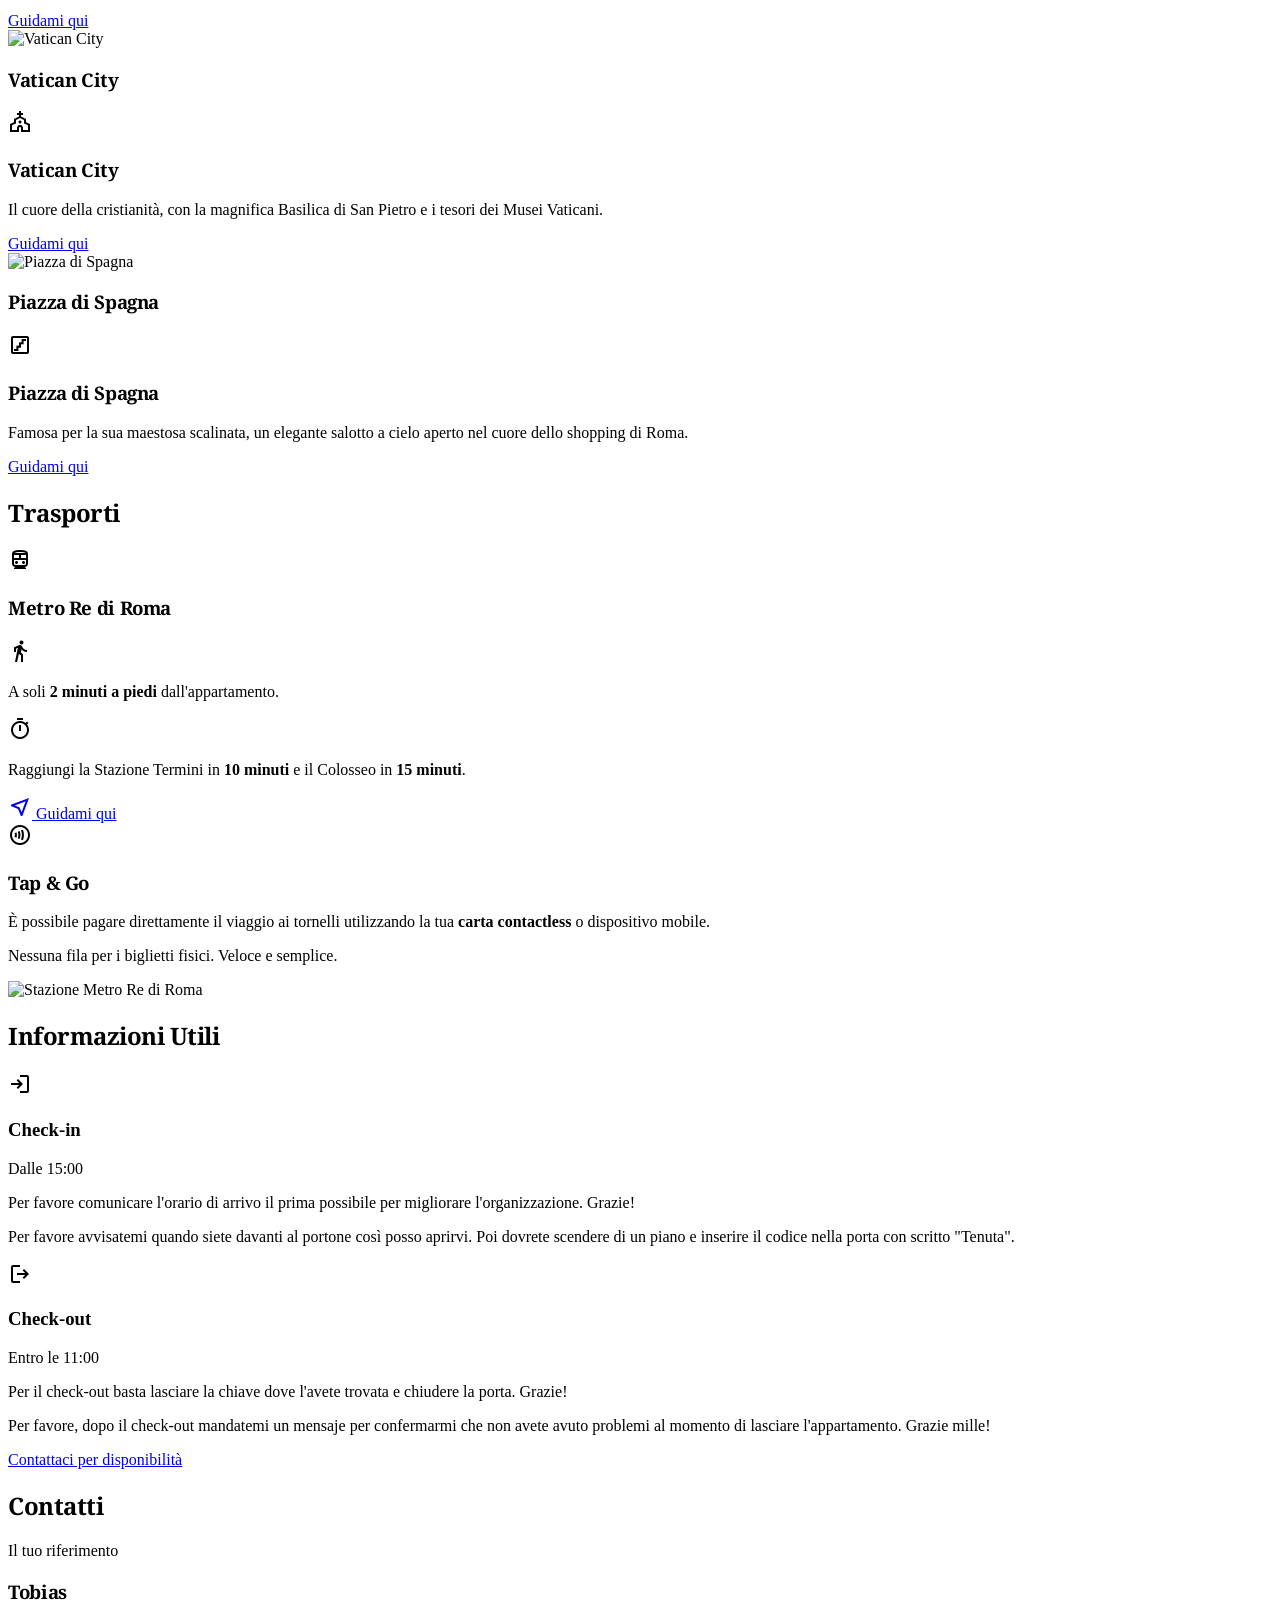
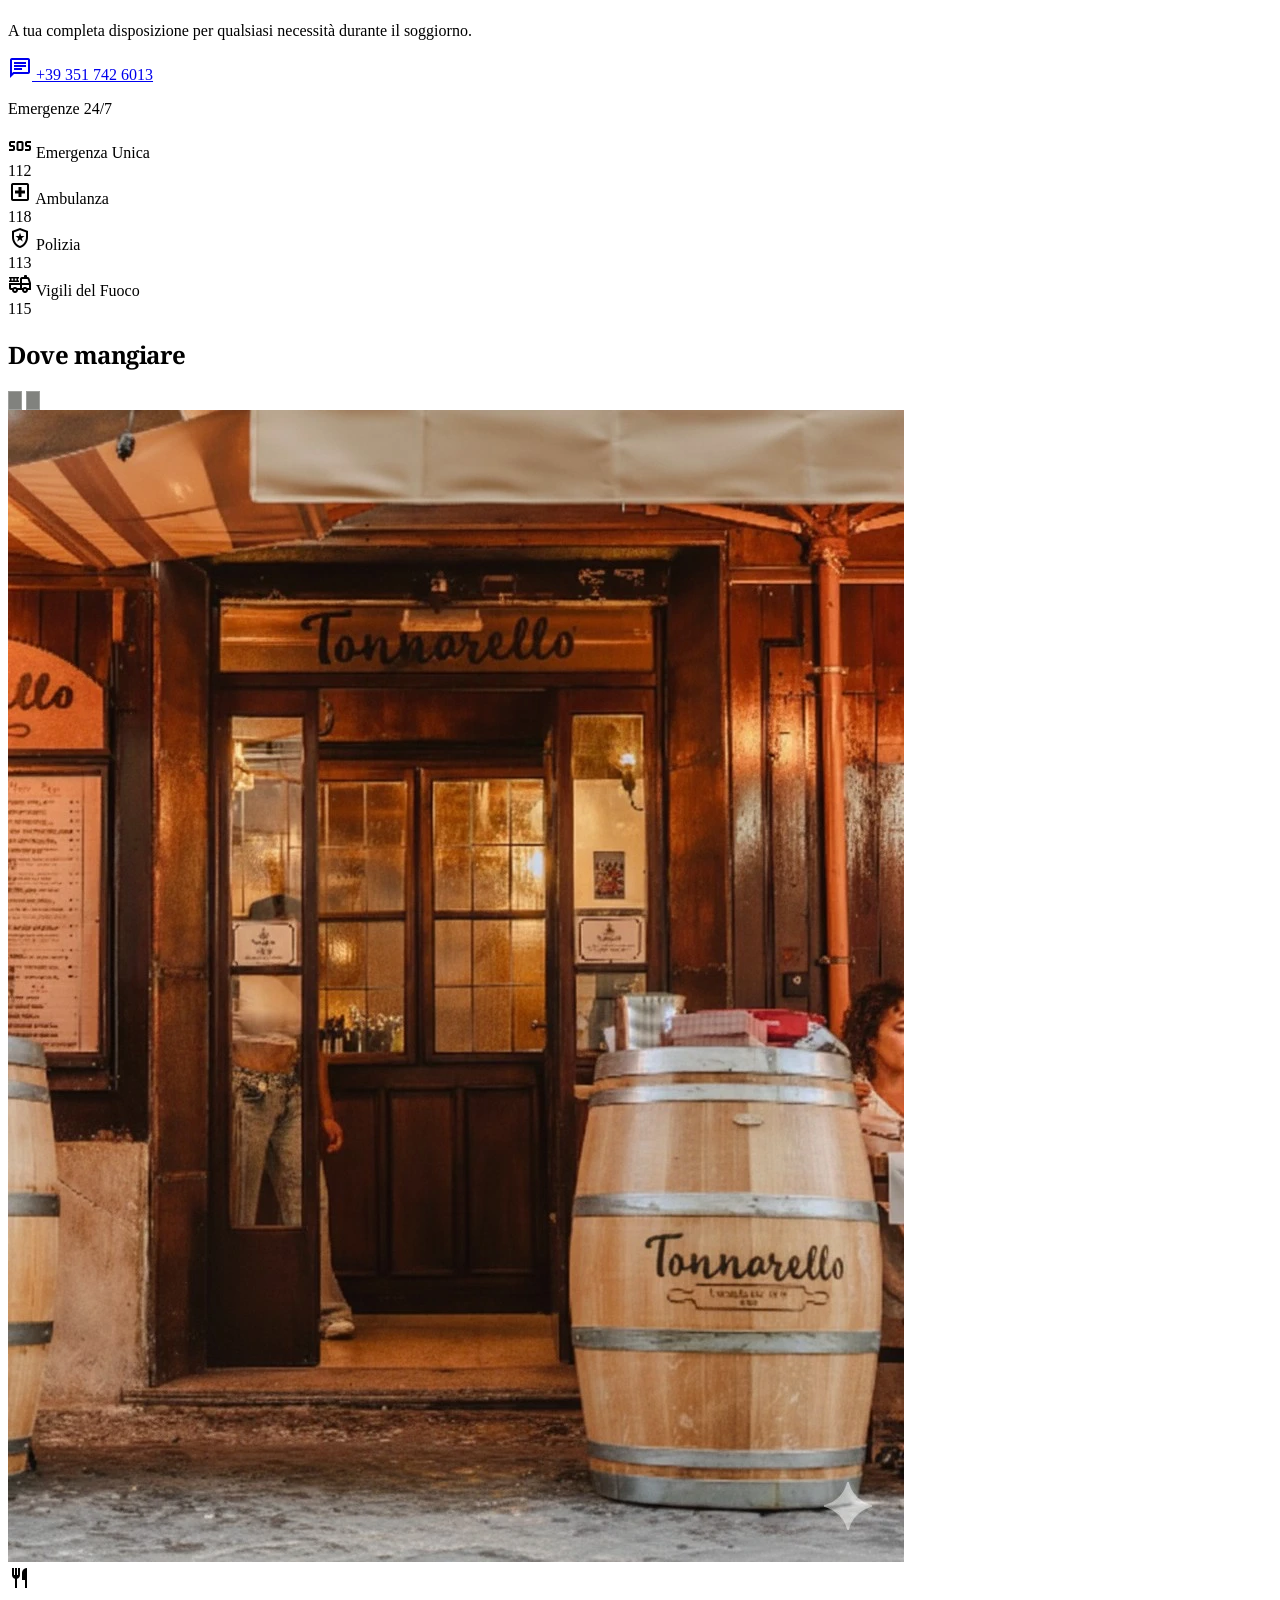
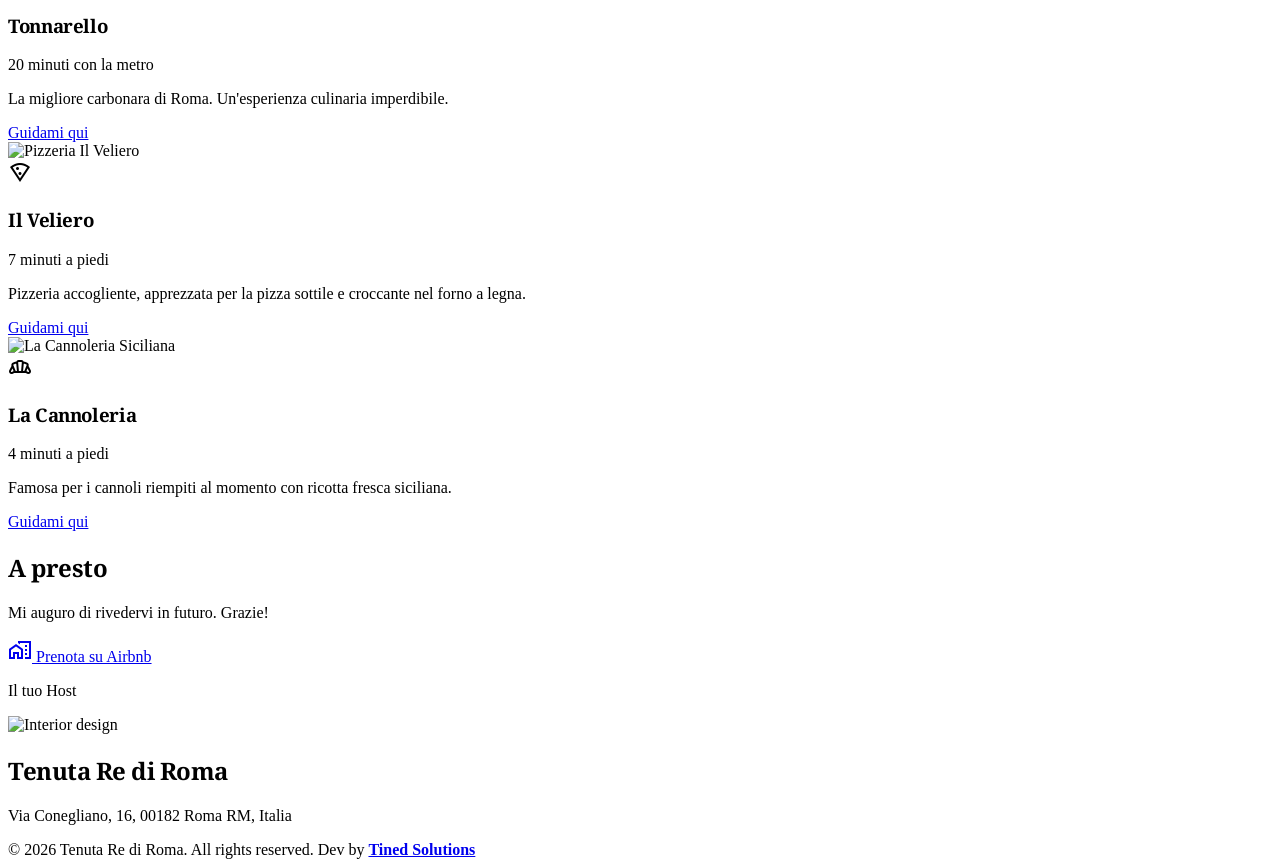
==== commit f405f3a9: "actualizacion de los botones de redes y pruebas para el bot" ====
--- a/index.html
+++ b/index.html
@@ -186,10 +186,6 @@
                 <span class="material-symbols-outlined text-primary mr-4 text-[24px]">mail</span> Contatti
             </a>
 
-            <button type="button" onclick="toggleChatbot()" class="mobile-link w-full flex px-5 py-3.5 rounded-xl text-base font-bold text-slate-700 dark:text-slate-200 hover:text-primary hover:bg-primary/5 items-center transition-colors duration-200">
-                <span class="material-symbols-outlined text-primary mr-4 text-[24px]">smart_toy</span> Assistente AI
-            </button>
-
             <!-- Mobile Language Switcher -->
             <div class="lang-switcher-mobile">
                 <span class="lang-label">Lingua</span>
@@ -834,21 +830,10 @@
                     Mi auguro di rivedervi in futuro. Grazie!
                 </p>
                 <div class="pt-2">
-                    <h3 class="text-primary text-sm font-bold uppercase tracking-widest mb-4">Seguici sui nostri social</h3>
-                    <div class="flex flex-col sm:flex-row items-center justify-center md:justify-start gap-4">
-                        <a class="flex items-center justify-center gap-3 w-full sm:w-auto bg-background-light dark:bg-[#1a1d15] hover:bg-primary text-primary hover:text-white px-7 py-3.5 rounded-full font-bold transition-all shadow-sm border border-primary/10 active:scale-95" href="#">
-                            <svg class="w-6 h-6" fill="currentColor" viewBox="0 0 24 24" xmlns="http://www.w3.org/2000/svg">
-                                <path d="M24 12.073c0-6.627-5.373-12-12-12s-12 5.373-12 12c0 5.99 4.388 10.954 10.125 11.854v-8.385H7.078v-3.47h3.047V9.43c0-3.007 1.792-4.669 4.533-4.669 1.312 0 2.686.235 2.686.235v2.953H15.83c-1.491 0-1.956.925-1.956 1.874v2.25h3.328l-.532 3.47h-2.796v8.385C19.612 23.027 24 18.062 24 12.073z"/>
-                            </svg>
-                            Facebook
-                        </a>
-                        <a class="flex items-center justify-center gap-3 w-full sm:w-auto bg-background-light dark:bg-[#1a1d15] hover:bg-primary text-primary hover:text-white px-7 py-3.5 rounded-full font-bold transition-all shadow-sm border border-primary/10 active:scale-95" href="#">
-                            <svg class="w-6 h-6" fill="currentColor" viewBox="0 0 24 24" xmlns="http://www.w3.org/2000/svg">
-                                <path d="M12 2.163c3.204 0 3.584.012 4.85.07 3.252.148 4.771 1.691 4.919 4.919.058 1.265.069 1.645.069 4.849 0 3.205-.012 3.584-.069 4.849-.149 3.225-1.664 4.771-4.919 4.919-1.266.058-1.644.07-4.85.07-3.204 0-3.584-.012-4.849-.07-3.26-.149-4.771-1.699-4.919-4.92-.058-1.265-.07-1.644-.07-4.849 0-3.204.013-3.583.07-4.849.149-3.227 1.664-4.771 4.919-4.919 1.266-.057 1.645-.069 4.849-.069zm0-2.163c-3.259 0-3.667.014-4.947.072-4.358.2-6.78 2.618-6.98 6.98-.059 1.281-.073 1.689-.073 4.948 0 3.259.014 3.668.072 4.948.2 4.358 2.618 6.78 6.98 6.98 1.281.058 1.689.072 4.948.072 3.259 0 3.668-.014 4.948-.072 4.354-.2 6.782-2.618 6.979-6.98.059-1.28.073-1.689.073-4.948 0-3.259-.014-3.667-.072-4.947-.196-4.354-2.617-6.78-6.979-6.98-1.281-.059-1.69-.073-4.949-.073zm0 5.838c-3.403 0-6.162 2.759-6.162 6.162s2.759 6.163 6.162 6.163 6.162-2.759 6.162-6.163c0-3.403-2.759-6.162-6.162-6.162zm0 10.162c-2.209 0-4-1.79-4-4 0-2.209 1.791-4 4-4s4 1.791 4 4c0 2.21-1.791 4-4 4zm6.406-11.845c-.796 0-1.441.645-1.441 1.44s.645 1.44 1.441 1.44c.795 0 1.439-.645 1.439-1.44s-.644-1.44-1.439-1.44z"/>
-                            </svg>
-                            Instagram
-                        </a>
-                    </div>
+                    <a class="inline-flex items-center justify-center gap-3 w-full sm:w-auto bg-background-light dark:bg-[#1a1d15] hover:bg-primary text-primary hover:text-white px-7 py-3.5 rounded-full font-bold transition-all shadow-sm border border-primary/10 active:scale-95" href="https://www.airbnb.it/rooms/1591193082204319180?unique_share_id=9a56bf99-ad02-4e5f-a299-b7085da001cb&amp;viralityEntryPoint=1&amp;s=76&amp;source_impression_id=p3_1773662570_P3jcAPvS_2eedW-0" target="_blank" rel="noopener noreferrer">
+                        <span class="material-symbols-outlined text-[20px]">home_work</span>
+                        Prenota su Airbnb
+                    </a>
                 </div>
                 <p class="text-primary text-3xl pt-2 opacity-80" style="font-family: 'Brush Script MT', cursive;">Il tuo Host</p>
             </div>
@@ -912,11 +897,6 @@
             <p class="text-sm opacity-75">Via Conegliano, 16, 00182 Roma RM, Italia</p>
         </div>
         
-        <div class="flex gap-6">
-            <a class="hover:text-primary transition-colors font-medium" href="#">Instagram</a>
-            <a class="hover:text-primary transition-colors font-medium" href="#">Airbnb</a>
-        </div>
-        
         <div class="text-xs opacity-50 text-center md:text-right flex flex-col gap-1">
             <span>© 2026 Tenuta Re di Roma. All rights reserved.</span>
             <span>Dev by <a href="mailto:tinedsolutions@gmail.com" class="hover:text-white transition-colors"><strong class="font-medium tracking-wide">Tined Solutions</strong></a></span>
--- a/css/styles.css
+++ b/css/styles.css
@@ -188,7 +188,6 @@
     pointer-events: auto;
     box-shadow: 0 4px 20px rgba(84, 106, 47, 0.45);
     transition: transform 0.2s ease, box-shadow 0.2s ease;
-    display: none !important;
 }
 
 #chat-fab:hover {
@@ -270,17 +269,29 @@
     }
 }
 
-/* --- Mobile gesture priority for horizontal food scroller --- */
-@media (max-width: 1023px) {
-    #mangiare .overflow-x-auto {
-        -webkit-overflow-scrolling: touch;
-        overscroll-behavior-x: contain;
-        touch-action: pan-x;
-    }
-
-    #chat-widget.chat-gesture-lock,
-    #chat-widget.chat-gesture-lock * {
-        pointer-events: none !important;
+/* --- Food Carousel Controls --- */
+#mangiare .food-carousel-track {
+    -webkit-overflow-scrolling: touch;
+    overscroll-behavior-x: contain;
+}
+
+#mangiare .food-nav-btn {
+    background: rgba(26, 29, 21, 0.55);
+    border: 1px solid rgba(255, 255, 255, 0.22);
+    backdrop-filter: blur(8px);
+    -webkit-backdrop-filter: blur(8px);
+    transition: opacity 0.2s ease, transform 0.2s ease, background 0.2s ease;
+}
+
+#mangiare .food-nav-btn.is-disabled {
+    opacity: 0.35;
+    pointer-events: none;
+}
+
+@media (max-width: 640px) {
+    #mangiare .food-nav-btn {
+        width: 38px;
+        height: 38px;
     }
 }
 
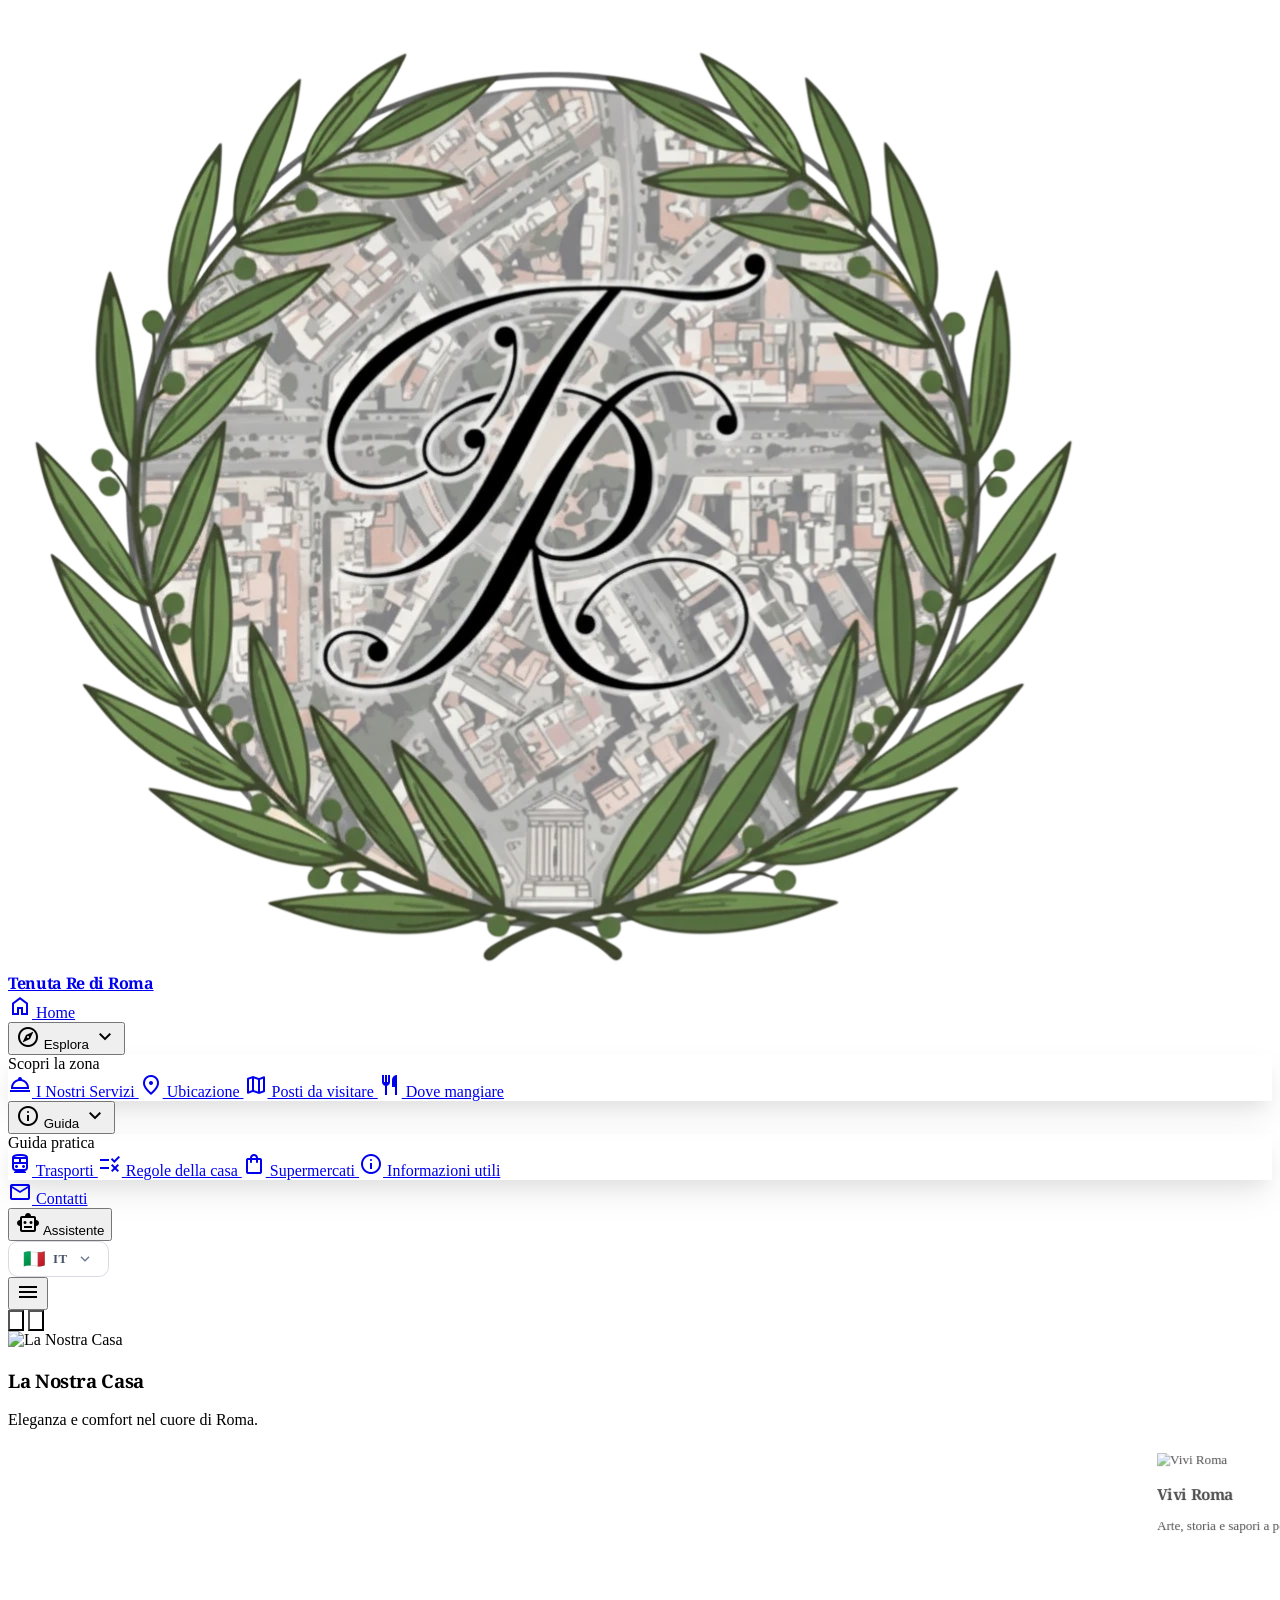
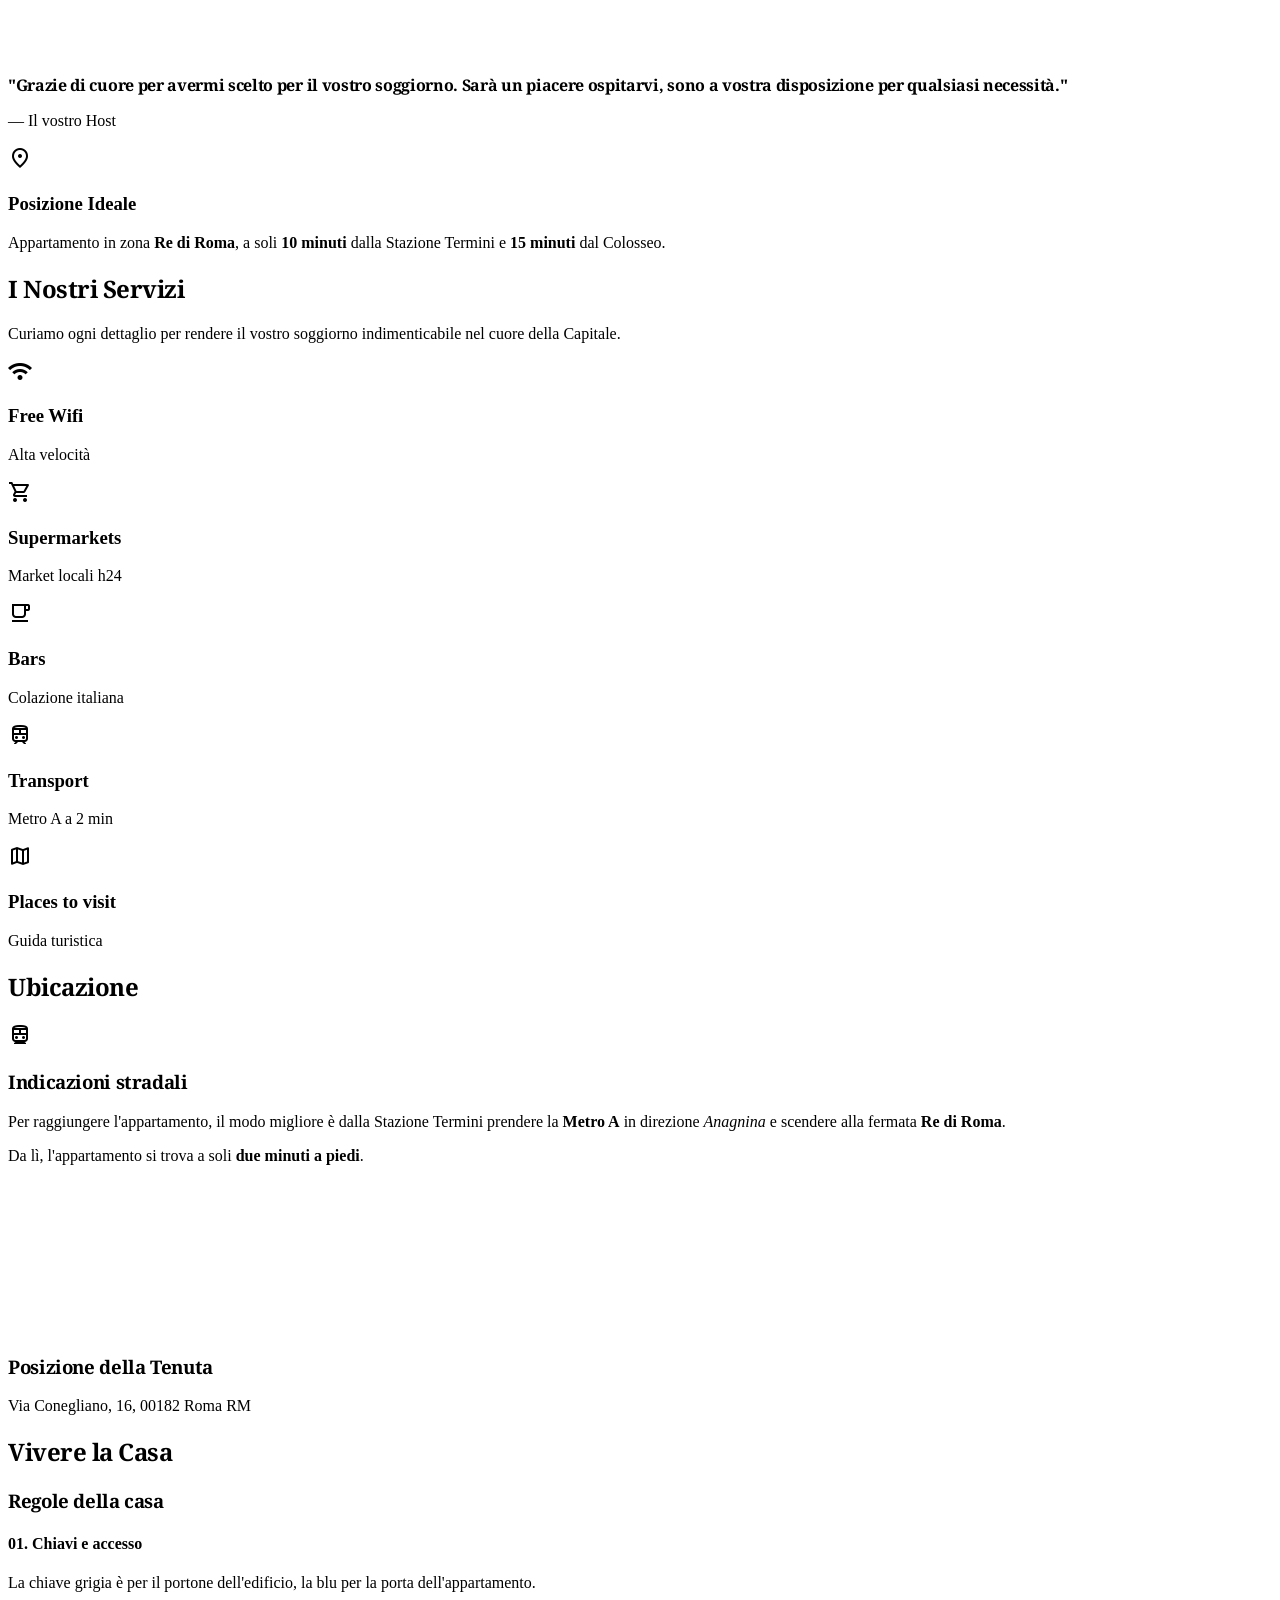
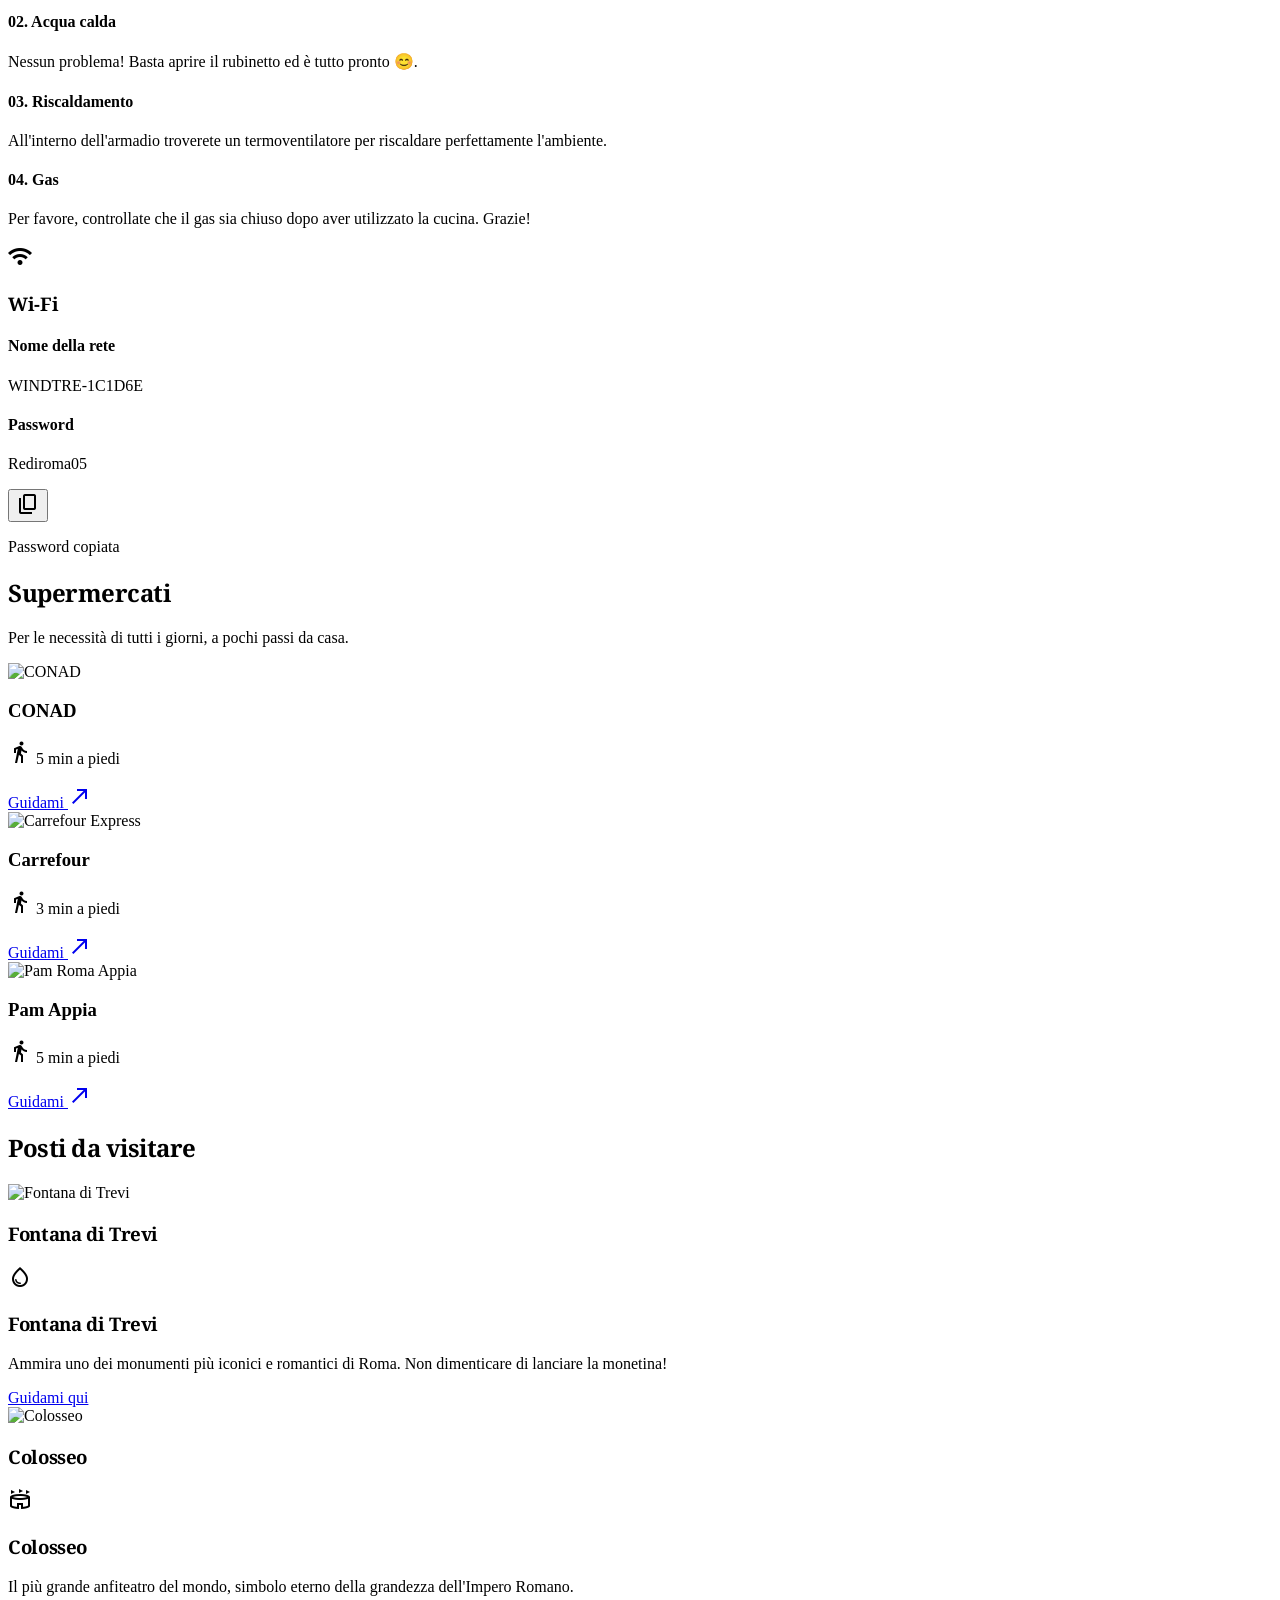
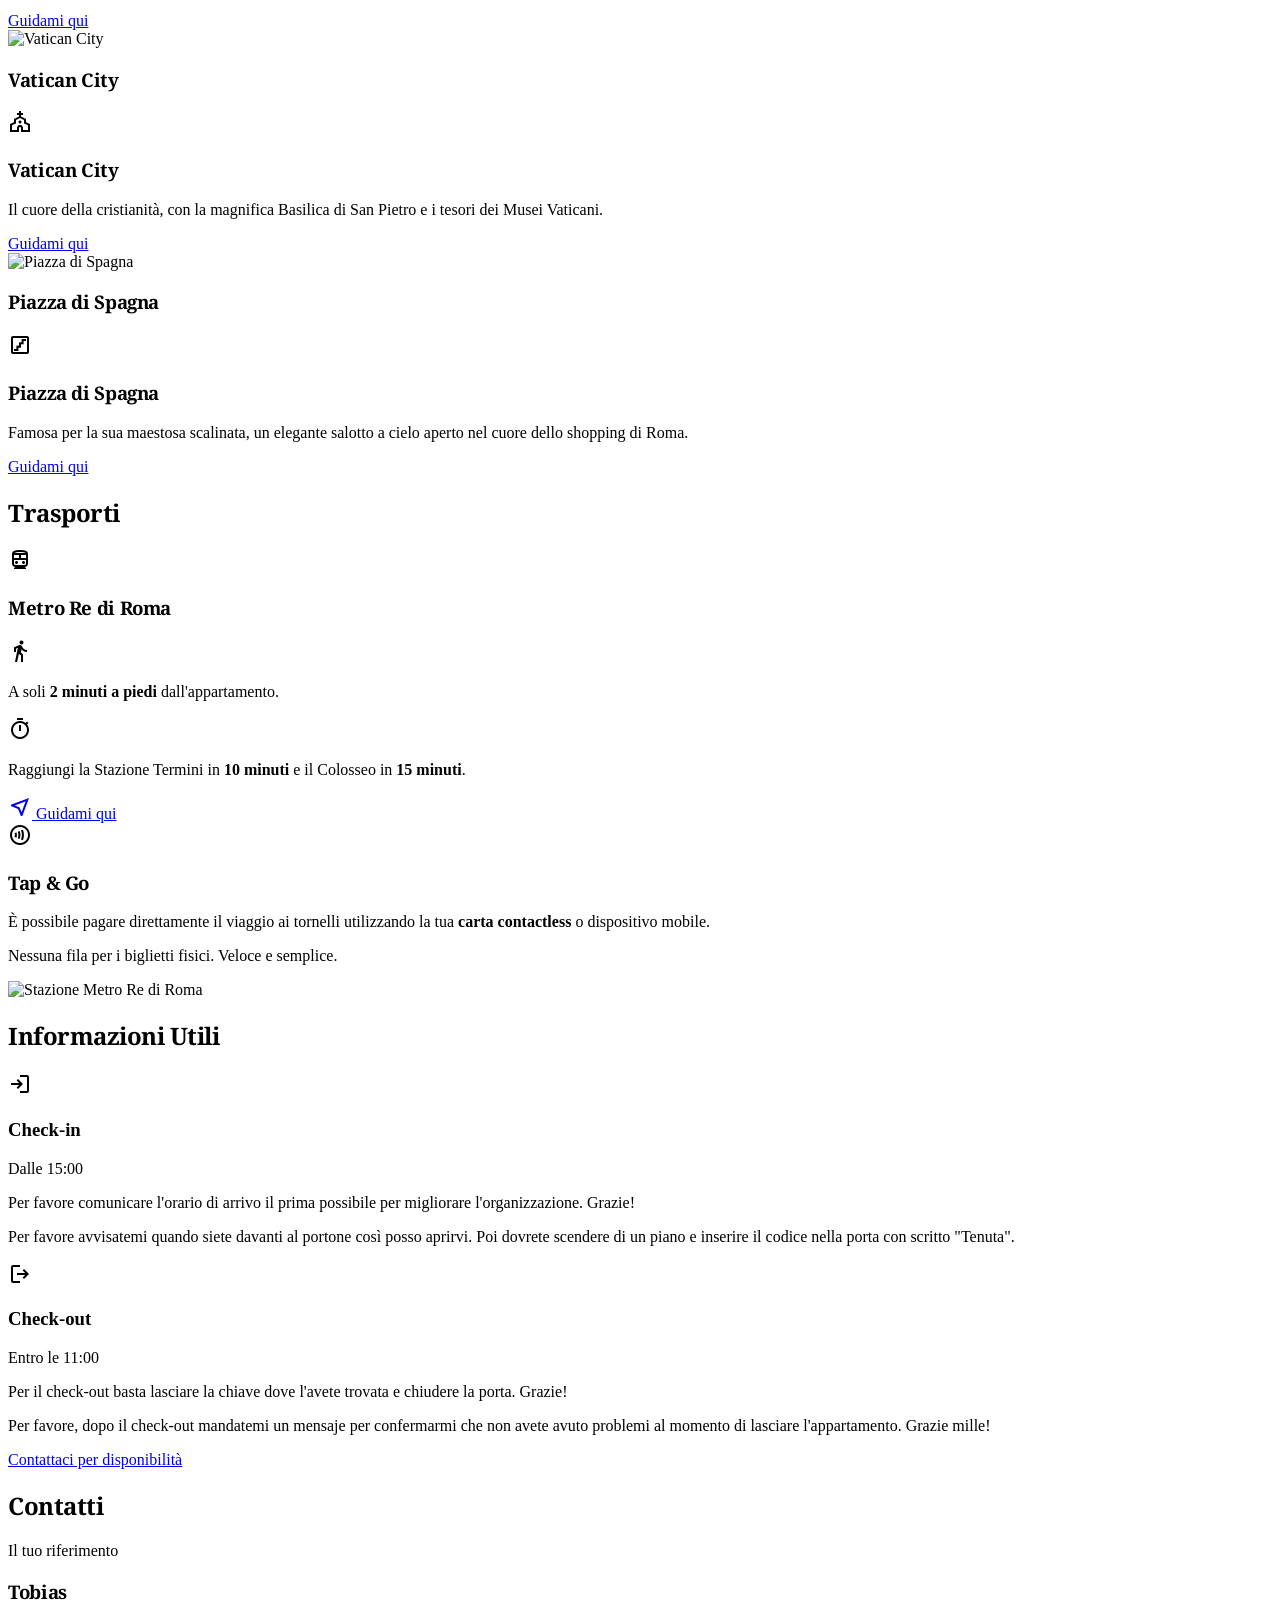
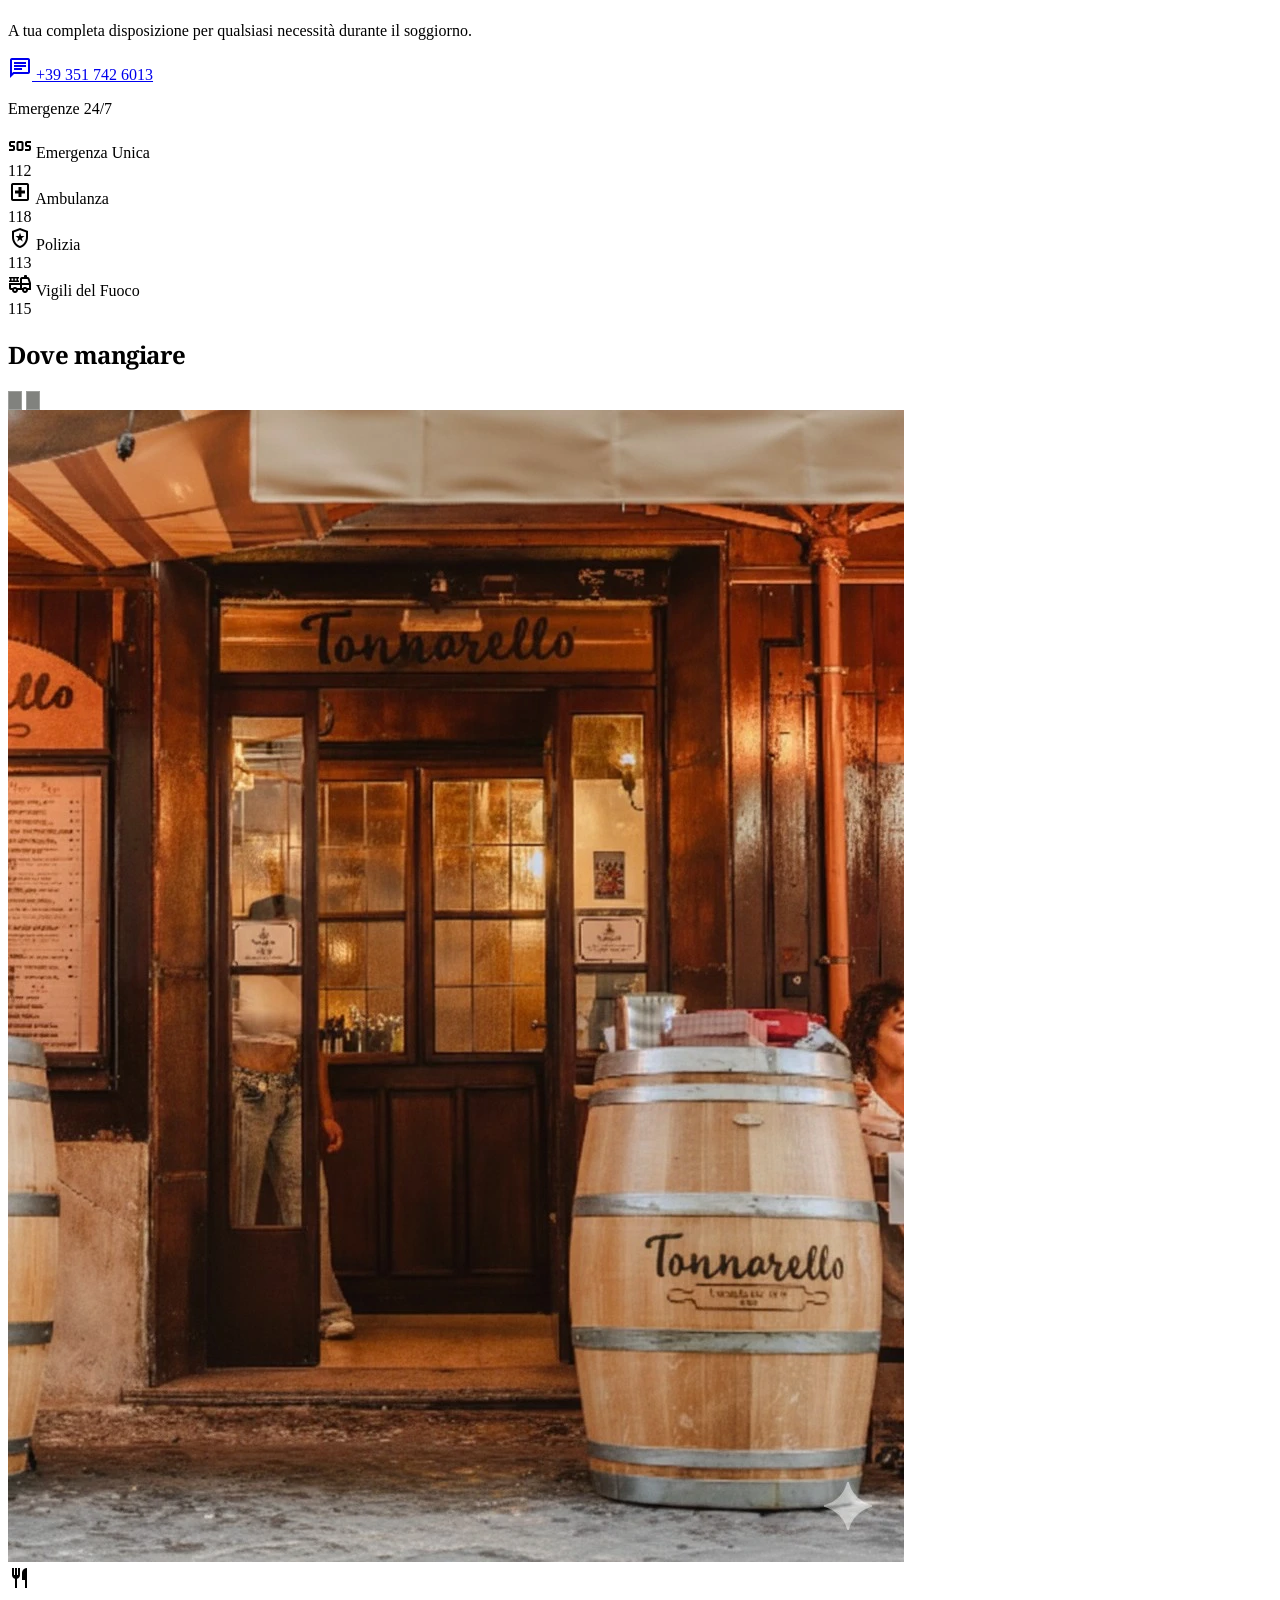
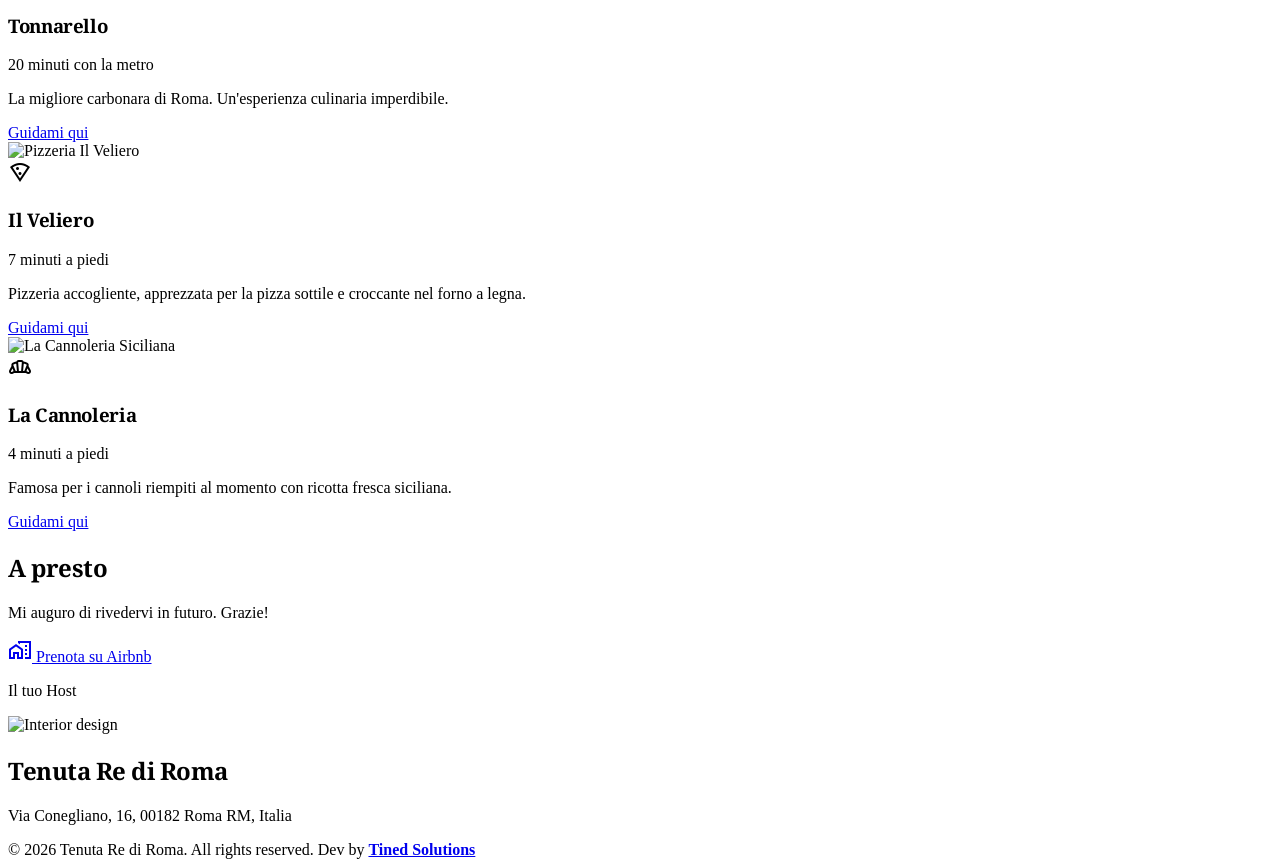
==== commit c7bffd1f: "fin" ====
--- a/index.html
+++ b/index.html
@@ -92,7 +92,7 @@
                 <div class="flex items-center h-full">
                     <button onclick="toggleChatbot()" class="flex items-center gap-2 bg-primary text-white px-5 py-2 rounded-full font-semibold hover:bg-primary/90 transition-all duration-200 shadow-sm active:scale-95 ml-2">
                         <span class="material-symbols-outlined text-[20px]">smart_toy</span>
-                        Assistente AI
+                        Assistente
                     </button>
                 </div>
 
@@ -861,7 +861,7 @@
                 <span class="material-symbols-outlined" style="color:#fff; font-size:20px;">smart_toy</span>
             </div>
             <div style="flex:1; min-width:0;">
-                <div style="color:#fff; font-weight:700; font-size:15px; font-family:'Work Sans',sans-serif; line-height:1.2;">Assistente AI</div>
+                <div style="color:#fff; font-weight:700; font-size:15px; font-family:'Work Sans',sans-serif; line-height:1.2;">Assistente</div>
                 <div style="color:rgba(255,255,255,0.8); font-size:12px; font-family:'Work Sans',sans-serif;">Di solito risponde subito</div>
             </div>
             <button onclick="toggleChatbot()" aria-label="Chiudi chat" style="background:rgba(255,255,255,0.15); border:none; border-radius:50%; width:32px; height:32px; display:flex; align-items:center; justify-content:center; cursor:pointer; flex-shrink:0; transition:background 0.2s;" onmouseover="this.style.background='rgba(255,255,255,0.28)'" onmouseout="this.style.background='rgba(255,255,255,0.15)'">
@@ -882,8 +882,10 @@
     </div>
 
     <!-- FAB bubble -->
-    <button id="chat-fab" onclick="toggleChatbot()" aria-label="Apri assistente AI" style="width:56px; height:56px; border-radius:50%; background:#546a2f; border:none; cursor:pointer; display:flex; align-items:center; justify-content:center; position:relative;">
-        <span id="chat-fab-open" class="material-symbols-outlined" style="color:#fff; font-size:28px;">smart_toy</span>
+    <button id="chat-fab" onclick="toggleChatbot()" aria-label="Apri Assistente" style="width:56px; height:56px; border-radius:50%; background:#546a2f; border:none; cursor:pointer; display:flex; align-items:center; justify-content:center; position:relative;">
+        <svg id="chat-fab-open" width="28" height="28" viewBox="0 0 24 24" fill="none" stroke="#fff" stroke-width="2" stroke-linecap="round" stroke-linejoin="round" style="transition: transform 0.3s ease;">
+            <path d="M21 11.5a8.38 8.38 0 0 1-.9 3.8 8.5 8.5 0 0 1-7.6 4.7 8.38 8.38 0 0 1-3.8-.9L3 21l1.9-5.7a8.38 8.38 0 0 1-.9-3.8 8.5 8.5 0 0 1 4.7-7.6 8.38 8.38 0 0 1 3.8-.9h.5a8.48 8.48 0 0 1 8 8v.5z"></path>
+        </svg>
         <span id="chat-fab-close" class="material-symbols-outlined" style="color:#fff; font-size:28px; display:none;">close</span>
         <!-- Notification dot -->
         <span id="chat-notif-dot" style="position:absolute; top:6px; right:6px; width:10px; height:10px; border-radius:50%; background:#ea580c; border:2px solid #fff;"></span>
